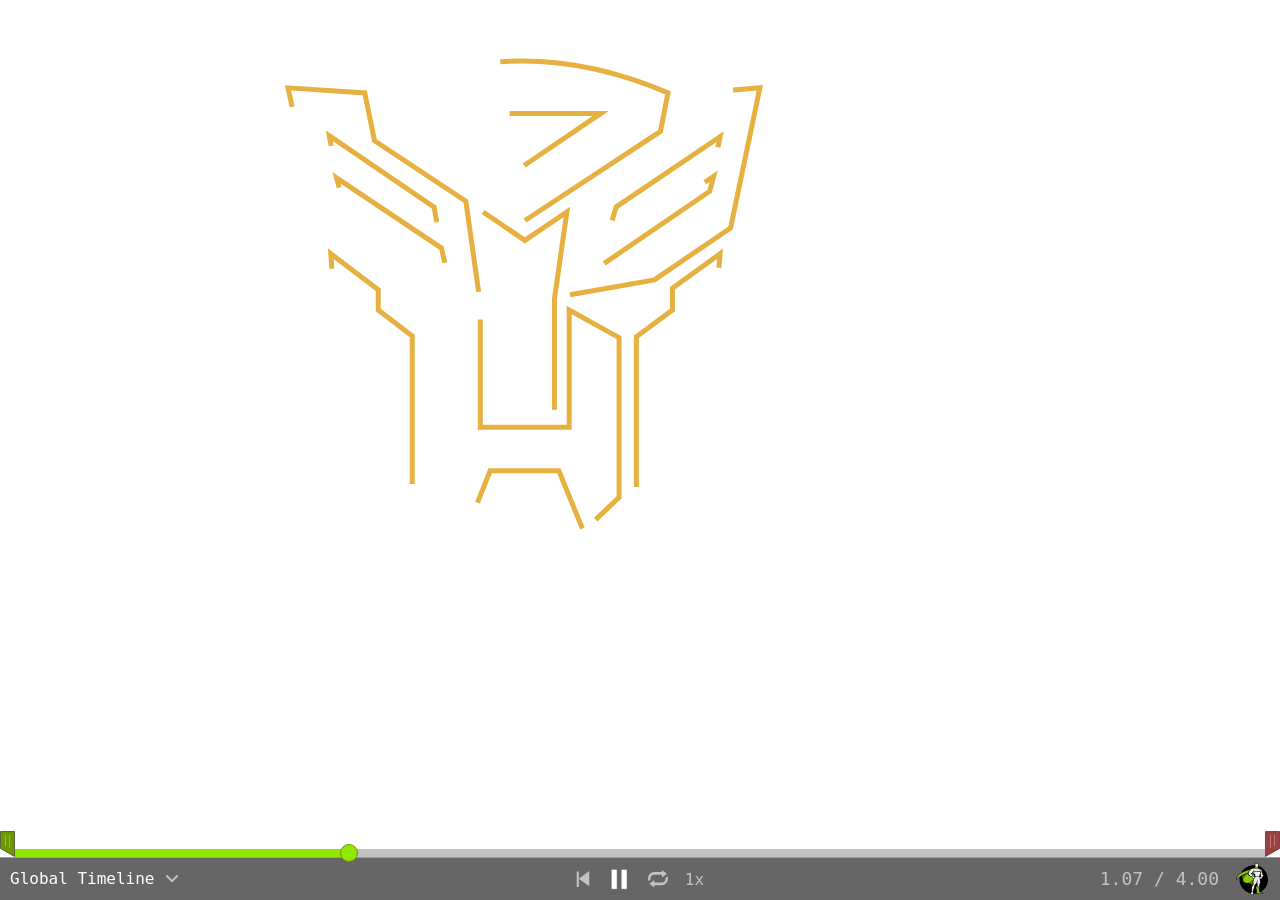
==== deploy/index.html @ 1b59b525 "added files" ====
<!DOCTYPE html>
<html lang="en">

<head>
    <meta charset="UTF-8">
    <meta name="viewport" content="width=device-width, initial-scale=1.0">
    <meta http-equiv="X-UA-Compatible" content="ie=edge">
    <link rel="stylesheet" href="css/styles.css">
    <title>Motion Demo</title>
</head>

<body>
    <section id="dashboard-container">
        <div>
             <section class= "svgs" id="dashboard">
               <div>
             <svg width="792" height="612" xmlns="http://www.w3.org/2000/svg">
               <g id="Page-1" stroke="none" stroke-width="1" fill="none" fill-rule="evenodd">
                 <g id="storyboard-copy-4">
                   <path id="Rectangle-Copy" fill="#000" d="M0 0h792v612H0z"/>
                   <text id="60" font-family="ProximaNova-Light, Proxima Nova" font-size="14" font-weight="300" fill="#F8BF45">
                     <tspan x="365" y="545">60</tspan>
                   </text>
                   <text id="70" font-family="ProximaNova-Light, Proxima Nova" font-size="14" font-weight="300" fill="#F8BF45">
                     <tspan x="407" y="545">7</tspan> <tspan x="407" y="562">0</tspan>
                   </text>
                   <text id="80" font-family="ProximaNova-Light, Proxima Nova" font-size="14" font-weight="300" fill="#F8BF45">
                     <tspan x="442" y="545">80</tspan>
                   </text>
                   <text id="90" font-family="ProximaNova-Light, Proxima Nova" font-size="14" font-weight="300" fill="#F8BF45">
                     <tspan x="460" y="576">90</tspan>
                   </text>
                   <text id="100" font-family="ProximaNova-Light, Proxima Nova" font-size="14" font-weight="300" fill="#F8BF45">
                     <tspan x="469" y="606">100</tspan>
                   </text>
                   <text id="50" font-family="ProximaNova-Light, Proxima Nova" font-size="14" font-weight="300" fill="#F8BF45">
                     <tspan x="328" y="547">50</tspan>
                   </text>
                   <text id="40" font-family="ProximaNova-Light, Proxima Nova" font-size="14" font-weight="300" fill="#F8BF45">
                     <tspan x="310" y="576">40</tspan>
                   </text>
                   <text id="Tears-for-Fears" font-family="ProximaNova-Light, Proxima Nova" font-size="14" font-weight="300" fill="#F8BF45">
                     <tspan x="353" y="489">Tears for Fears</tspan>
                   </text>
                   <text id="EVERYONE-WANTS-TO-RU" font-family="ProximaNova-Light, Proxima Nova" font-size="14" font-weight="300" fill="#F8BF45">
                     <tspan x="272" y="439">EVERYONE WANTS TO RULE THE WORLD </tspan>
                   </text>
                   <text id="NEXT-&gt;" font-family="ProximaNova-Light, Proxima Nova" font-size="14" font-weight="300" fill="#F8BF45">
                     <tspan x="548" y="439">NEXT &gt;</tspan>
                   </text>
                   <text id="0" font-family="ProximaNova-Light, Proxima Nova" font-size="14" font-weight="300" fill="#F8BF45">
                     <tspan x="573" y="70">00</tspan>
                   </text>
                   <text id="20" font-family="ProximaNova-Light, Proxima Nova" font-size="14" font-weight="300" fill="#F8BF45">
                     <tspan x="587" y="53">20</tspan>
                   </text>
                   <text id="30" font-family="ProximaNova-Light, Proxima Nova" font-size="14" font-weight="300" fill="#F8BF45">
                     <tspan x="598" y="34">30</tspan>
                   </text>
                   <text id="40" font-family="ProximaNova-Light, Proxima Nova" font-size="14" font-weight="300" fill="#F8BF45">
                     <tspan x="610" y="16">40</tspan>
                   </text>
                   <path id="Path-9" fill="#F8BF45" d="M519 43h5V33h-5z"/>
                   <path id="Path-9-Copy-3" fill="#F8BF45" d="M534 43h6V29h-6z"/>
                   <path id="Path-9-Copy-5" fill="#F8BF45" d="M542 43h6V27h-6z"/>
                   <path id="Path-9-Copy" fill="#F8BF45" d="M511 43h5v-8h-5z"/>
                   <path id="Path-9-Copy-4" fill="#F8BF45" d="M526 43h6V31h-6z"/>
                   <path id="Path-9-Copy-2" fill="#F8BF45" d="M503 43h6v-4h-6z"/>
                   <text id="0" font-family="ProximaNova-Light, Proxima Nova" font-size="14" font-weight="300" fill="#F8BF45">
                     <tspan x="222" y="68">00</tspan>
                   </text>
                   <text id="30" font-family="ProximaNova-Light, Proxima Nova" font-size="14" font-weight="300" fill="#F8BF45">
                     <tspan x="214" y="51">30</tspan>
                   </text>
                   <text id="50" font-family="ProximaNova-Light, Proxima Nova" font-size="14" font-weight="300" fill="#F8BF45">
                     <tspan x="203" y="32">50</tspan>
                   </text>
                   <path id="Path-9" fill="#F8BF45" transform="matrix(1 0 0 -1 0 76)" d="M279 43h6V33h-6z"/>
                   <path id="Path-9-Copy-3" fill="#F8BF45" transform="matrix(1 0 0 -1 0 72)" d="M264 43h5V29h-5z"/>
                   <path id="Path-9-Copy-5" fill="#F8BF45" transform="matrix(1 0 0 -1 0 70)" d="M256 43h6V27h-6z"/>
                   <path id="Path-9-Copy" fill="#F8BF45" transform="matrix(1 0 0 -1 0 78)" d="M287 43h6v-8h-6z"/>
                   <path id="Path-9-Copy-4" fill="#F8BF45" transform="matrix(1 0 0 -1 0 74)" d="M272 43h5V31h-5z"/>
                   <path id="Path-9-Copy-2" fill="#F8BF45" transform="matrix(1 0 0 -1 0 82)" d="M295 43h6v-4h-6z"/>
                   <text id="&lt;-PREV" font-family="ProximaNova-Light, Proxima Nova" font-size="14" font-weight="300" fill="#F8BF45">
                     <tspan x="213" y="439">&lt; PREV</tspan>
                   </text>
                   <path id="Path-4" stroke="#F8BF45" d="M153 251.031L202.06 169h95.432L345 251.031 297.492 336H202.06z"/>
                   <text id="30" font-family="ProximaNova-Light, Proxima Nova" font-size="14" font-weight="300" fill="#F8BF45">
                     <tspan x="294" y="604">30</tspan>
                   </text>
                   <text id="70" font-family="ProximaNova-Light, Proxima Nova" font-size="14" font-weight="300" fill="#F8BF45">
                     <tspan x="194" y="14">70</tspan>
                   </text>
                   <text id="mph" font-family="ProximaNova-Light, Proxima Nova" font-size="14" font-weight="300" fill="#F8BF45">
                     <tspan x="375" y="595">mph</tspan>
                   </text>
                 </g>
               </g>
             </svg>
             </div>
             </section>
             
             <section id="draw-svg-container">
                 <div>
                   <svg class="svgs" width="792" height="612" xmlns="http://www.w3.org/2000/svg">
                     <g id="Page-1" stroke="none" stroke-width="5" fill="none" fill-rule="evenodd">
                       <g id="storyboard-copy-3" stroke="#E6B140">
                         <path id="Path-2" d="M467.703 519.633l23.392-22.321v-159.65l-49.934-27.62v117.11h-88.869v-117.11l-51.04 27.62v159.65l23.344 22.32 28.384-65.078h88.244l26.48 65.079"class="logo"/>
                         <path id="Path-6" d="M508.353 487.093V336.705l36.083-26.662v-21.716l47.653-34.637-14.177 172.9-69.56 60.503"class="logo"/>
                         <path id="Path-10" d="M454.375 528.464l-23.546-57.761h-68.66l-22.92 57.761z"class="logo"/>
                         <path id="Path-13" d="M284.231 484.028V335.897l-33.984-25.854v-20.285L202.76 253.69l12.66 172.987z"class="logo"/>
                         <path id="Path-14" d="M355.14 211.952l41.672 28.404 42.057-28.404-12.418 86.866v111.981h-59.58V298.818l-11.731-86.866"class="logo"/>
                         <path id="Path-16" d="M442.118 294.718l84.276-14.874 76.153-51.893 29.34-140.094-73.646 5.606-8.02 45.775-94.253 59.894-13.85 95.586" class="logo"/>
                         <path d="M397.004 220.524l135.428-89.132 7.575-38.487c-99.071-42.54-194.14-42.54-285.205 0l6.107 38.205 134.485 89.414h2.01" id="Path-18" class="logo"/>
                         <path id="Path-21" d="M350.661 291.806l-12.822-90.64-91.306-60.404-9.802-47.857L160 87.857l30.886 139.03 72.853 52.429z"class="logo"/>
                         <path id="Path-23" d="M476.185 263.407l105.58-72.12 3.888-14.982-105.319 70.646z"class="logo"/>
                         <path id="Path-24" d="M484.123 220.524l4.102-13.7L592.089 136.7l-2.984 14.365z"class="logo"/>
                         <path id="Path-25" d="M396.173 165.522l76.65-52.084H317.731l79.672 52.084"class="logo"/>
                         <path id="Path-28" d="M316.76 262.744l-3.27-14.657-104.967-70.19 4.23 15.542z"class="logo"/>
                         <path id="Path-30" d="M308.721 222.237l-2.561-15.039-104.853-71.586 2.83 15.688z" class="logo"/>
                       </g>
                     </g>
                   </svg>
                           </g>
                         </g>
                       </svg>
                 </div>
             </section>
             
             
        </div>
    </section>


    <script type="module" src="js/scripts-min.js"></script>
    
</body>

</html>
---- deploy/css/styles.css ----
/* =============
    Mixins
============= */
/* ---------------- Font Sizing ---------------- */
html {
  font-size: 100%;
}

/* ---------------- Media Queries ---------------- */
/* =============
    Variables
============= */
/*! normalize.css v8.0.1 | MIT License | github.com/necolas/normalize.css */
/* Document
   ========================================================================== */
/**
 * 1. Correct the line height in all browsers.
 * 2. Prevent adjustments of font size after orientation changes in iOS.
 */
html {
  line-height: 1.15;
  /* 1 */
  -webkit-text-size-adjust: 100%;
  /* 2 */
}

/* Sections
   ========================================================================== */
/**
 * Remove the margin in all browsers.
 */
body {
  margin: 0;
}

/**
 * Render the `main` element consistently in IE.
 */
main {
  display: block;
}

/**
 * Correct the font size and margin on `h1` elements within `section` and
 * `article` contexts in Chrome, Firefox, and Safari.
 */
h1 {
  font-size: 2em;
  margin: 0.67em 0;
}

/* Grouping content
   ========================================================================== */
/**
 * 1. Add the correct box sizing in Firefox.
 * 2. Show the overflow in Edge and IE.
 */
hr {
  box-sizing: content-box;
  /* 1 */
  height: 0;
  /* 1 */
  overflow: visible;
  /* 2 */
}

/**
 * 1. Correct the inheritance and scaling of font size in all browsers.
 * 2. Correct the odd `em` font sizing in all browsers.
 */
pre {
  font-family: monospace, monospace;
  /* 1 */
  font-size: 1em;
  /* 2 */
}

/* Text-level semantics
   ========================================================================== */
/**
 * Remove the gray background on active links in IE 10.
 */
a {
  background-color: transparent;
}

/**
 * 1. Remove the bottom border in Chrome 57-
 * 2. Add the correct text decoration in Chrome, Edge, IE, Opera, and Safari.
 */
abbr[title] {
  border-bottom: none;
  /* 1 */
  text-decoration: underline;
  /* 2 */
  text-decoration: underline dotted;
  /* 2 */
}

/**
 * Add the correct font weight in Chrome, Edge, and Safari.
 */
b,
strong {
  font-weight: bolder;
}

/**
 * 1. Correct the inheritance and scaling of font size in all browsers.
 * 2. Correct the odd `em` font sizing in all browsers.
 */
code,
kbd,
samp {
  font-family: monospace, monospace;
  /* 1 */
  font-size: 1em;
  /* 2 */
}

/**
 * Add the correct font size in all browsers.
 */
small {
  font-size: 80%;
}

/**
 * Prevent `sub` and `sup` elements from affecting the line height in
 * all browsers.
 */
sub,
sup {
  font-size: 75%;
  line-height: 0;
  position: relative;
  vertical-align: baseline;
}

sub {
  bottom: -0.25em;
}

sup {
  top: -0.5em;
}

/* Embedded content
   ========================================================================== */
/**
 * Remove the border on images inside links in IE 10.
 */
img {
  border-style: none;
}

/* Forms
   ========================================================================== */
/**
 * 1. Change the font styles in all browsers.
 * 2. Remove the margin in Firefox and Safari.
 */
button,
input,
optgroup,
select,
textarea {
  font-family: inherit;
  /* 1 */
  font-size: 100%;
  /* 1 */
  line-height: 1.15;
  /* 1 */
  margin: 0;
  /* 2 */
}

/**
 * Show the overflow in IE.
 * 1. Show the overflow in Edge.
 */
button,
input {
  /* 1 */
  overflow: visible;
}

/**
 * Remove the inheritance of text transform in Edge, Firefox, and IE.
 * 1. Remove the inheritance of text transform in Firefox.
 */
button,
select {
  /* 1 */
  text-transform: none;
}

/**
 * Correct the inability to style clickable types in iOS and Safari.
 */
button,
[type=button],
[type=reset],
[type=submit] {
  -webkit-appearance: button;
}

/**
 * Remove the inner border and padding in Firefox.
 */
button::-moz-focus-inner,
[type=button]::-moz-focus-inner,
[type=reset]::-moz-focus-inner,
[type=submit]::-moz-focus-inner {
  border-style: none;
  padding: 0;
}

/**
 * Restore the focus styles unset by the previous rule.
 */
button:-moz-focusring,
[type=button]:-moz-focusring,
[type=reset]:-moz-focusring,
[type=submit]:-moz-focusring {
  outline: 1px dotted ButtonText;
}

/**
 * Correct the padding in Firefox.
 */
fieldset {
  padding: 0.35em 0.75em 0.625em;
}

/**
 * 1. Correct the text wrapping in Edge and IE.
 * 2. Correct the color inheritance from `fieldset` elements in IE.
 * 3. Remove the padding so developers are not caught out when they zero out
 *    `fieldset` elements in all browsers.
 */
legend {
  box-sizing: border-box;
  /* 1 */
  color: inherit;
  /* 2 */
  display: table;
  /* 1 */
  max-width: 100%;
  /* 1 */
  padding: 0;
  /* 3 */
  white-space: normal;
  /* 1 */
}

/**
 * Add the correct vertical alignment in Chrome, Firefox, and Opera.
 */
progress {
  vertical-align: baseline;
}

/**
 * Remove the default vertical scrollbar in IE 10+.
 */
textarea {
  overflow: auto;
}

/**
 * 1. Add the correct box sizing in IE 10.
 * 2. Remove the padding in IE 10.
 */
[type=checkbox],
[type=radio] {
  box-sizing: border-box;
  /* 1 */
  padding: 0;
  /* 2 */
}

/**
 * Correct the cursor style of increment and decrement buttons in Chrome.
 */
[type=number]::-webkit-inner-spin-button,
[type=number]::-webkit-outer-spin-button {
  height: auto;
}

/**
 * 1. Correct the odd appearance in Chrome and Safari.
 * 2. Correct the outline style in Safari.
 */
[type=search] {
  -webkit-appearance: textfield;
  /* 1 */
  outline-offset: -2px;
  /* 2 */
}

/**
 * Remove the inner padding in Chrome and Safari on macOS.
 */
[type=search]::-webkit-search-decoration {
  -webkit-appearance: none;
}

/**
 * 1. Correct the inability to style clickable types in iOS and Safari.
 * 2. Change font properties to `inherit` in Safari.
 */
::-webkit-file-upload-button {
  -webkit-appearance: button;
  /* 1 */
  font: inherit;
  /* 2 */
}

/* Interactive
   ========================================================================== */
/*
 * Add the correct display in Edge, IE 10+, and Firefox.
 */
details {
  display: block;
}

/*
 * Add the correct display in all browsers.
 */
summary {
  display: list-item;
}

/* Misc
   ========================================================================== */
/**
 * Add the correct display in IE 10+.
 */
template {
  display: none;
}

/**
 * Add the correct display in IE 10.
 */
[hidden] {
  display: none;
}

/* =============
    Base
============= */
figure {
  margin: 0;
  padding: 0;
}

ul {
  margin: 0;
  padding: 0;
}
ul li {
  list-style: none;
}

.container-grid {
  display: grid;
  grid-template-areas: ". grid-content .";
  grid-template-columns: 15px auto 15px;
  height: 100vh;
}
@media (min-width: 1200px) {
  .container-grid {
    grid-template-columns: auto 1200px auto;
  }
}
.container-grid > div {
  grid-area: grid-content;
}

/* =============
    Typography
============= */
h1, h2, h3, h4 {
  margin: 0;
  padding: 0;
}

p {
  margin: 0;
  padding: 0;
}

/* =============
    Buttons
============= */
/* =============
    Forms
============= */
[type=text], [type=password], [type=date], [type=datetime], [type=datetime-local], [type=month], [type=week], [type=email], [type=number], [type=search], [type=tel], [type=time], [type=url], [type=color], textarea {
  box-shadow: none;
}

[type=text]:focus, [type=password]:focus, [type=date]:focus, [type=datetime]:focus, [type=datetime-local]:focus, [type=month]:focus, [type=week]:focus, [type=email]:focus, [type=number]:focus, [type=search]:focus, [type=tel]:focus, [type=time]:focus, [type=url]:focus, [type=color]:focus, textarea:focus {
  box-shadow: none;
}

input[type=text],
input[type=email],
input[type=password],
textarea {
  -webkit-appearance: none;
}

/* =============
    Navigation
============= */
/* =============
    Header
============= */
/* =============
    Footer
============= */
/* =============
    Demo
============= */
#draw-svg-container {
  display: grid;
  grid-template-columns: auto 50% auto;
  grid-template-areas: ". draw .";
  height: 100vh;
}
#draw-svg-container > div {
  grid-area: draw;
  display: flex;
  justify-content: center;
  align-items: center;
}

#dashboard-container {
  display: grid;
  grid-template-columns: auto 80% auto;
  grid-template-areas: ". dash .";
}
#dashboard-container > div {
  grid-area: dash;
  position: relative;
}
#dashboard-container > div .svgs {
  position: absolute;
  top: 0;
  left: 0;
  width: 100%;
  display: flex;
}
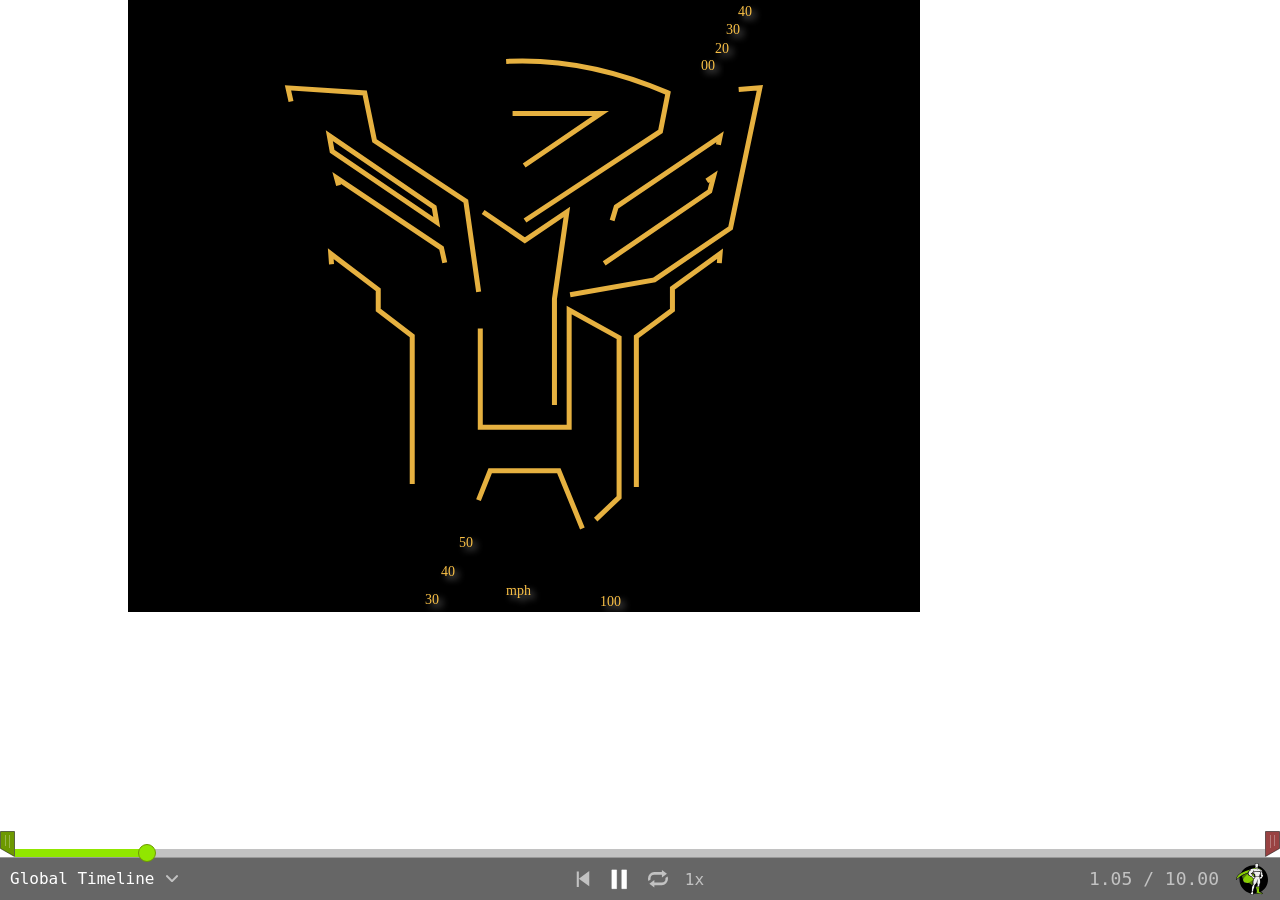
==== commit bfbaa93a: "broke my code, again" ====
--- a/deploy/index.html
+++ b/deploy/index.html
@@ -12,96 +12,450 @@
 <body>
     <section id="dashboard-container">
         <div>
-             <section class= "svgs" id="dashboard">
-               <div>
-             <svg width="792" height="612" xmlns="http://www.w3.org/2000/svg">
-               <g id="Page-1" stroke="none" stroke-width="1" fill="none" fill-rule="evenodd">
-                 <g id="storyboard-copy-4">
-                   <path id="Rectangle-Copy" fill="#000" d="M0 0h792v612H0z"/>
-                   <text id="60" font-family="ProximaNova-Light, Proxima Nova" font-size="14" font-weight="300" fill="#F8BF45">
-                     <tspan x="365" y="545">60</tspan>
-                   </text>
-                   <text id="70" font-family="ProximaNova-Light, Proxima Nova" font-size="14" font-weight="300" fill="#F8BF45">
-                     <tspan x="407" y="545">7</tspan> <tspan x="407" y="562">0</tspan>
-                   </text>
-                   <text id="80" font-family="ProximaNova-Light, Proxima Nova" font-size="14" font-weight="300" fill="#F8BF45">
-                     <tspan x="442" y="545">80</tspan>
-                   </text>
-                   <text id="90" font-family="ProximaNova-Light, Proxima Nova" font-size="14" font-weight="300" fill="#F8BF45">
-                     <tspan x="460" y="576">90</tspan>
-                   </text>
-                   <text id="100" font-family="ProximaNova-Light, Proxima Nova" font-size="14" font-weight="300" fill="#F8BF45">
-                     <tspan x="469" y="606">100</tspan>
-                   </text>
-                   <text id="50" font-family="ProximaNova-Light, Proxima Nova" font-size="14" font-weight="300" fill="#F8BF45">
-                     <tspan x="328" y="547">50</tspan>
-                   </text>
-                   <text id="40" font-family="ProximaNova-Light, Proxima Nova" font-size="14" font-weight="300" fill="#F8BF45">
-                     <tspan x="310" y="576">40</tspan>
-                   </text>
-                   <text id="Tears-for-Fears" font-family="ProximaNova-Light, Proxima Nova" font-size="14" font-weight="300" fill="#F8BF45">
-                     <tspan x="353" y="489">Tears for Fears</tspan>
-                   </text>
-                   <text id="EVERYONE-WANTS-TO-RU" font-family="ProximaNova-Light, Proxima Nova" font-size="14" font-weight="300" fill="#F8BF45">
-                     <tspan x="272" y="439">EVERYONE WANTS TO RULE THE WORLD </tspan>
-                   </text>
-                   <text id="NEXT-&gt;" font-family="ProximaNova-Light, Proxima Nova" font-size="14" font-weight="300" fill="#F8BF45">
-                     <tspan x="548" y="439">NEXT &gt;</tspan>
-                   </text>
-                   <text id="0" font-family="ProximaNova-Light, Proxima Nova" font-size="14" font-weight="300" fill="#F8BF45">
-                     <tspan x="573" y="70">00</tspan>
-                   </text>
-                   <text id="20" font-family="ProximaNova-Light, Proxima Nova" font-size="14" font-weight="300" fill="#F8BF45">
-                     <tspan x="587" y="53">20</tspan>
-                   </text>
-                   <text id="30" font-family="ProximaNova-Light, Proxima Nova" font-size="14" font-weight="300" fill="#F8BF45">
-                     <tspan x="598" y="34">30</tspan>
-                   </text>
-                   <text id="40" font-family="ProximaNova-Light, Proxima Nova" font-size="14" font-weight="300" fill="#F8BF45">
-                     <tspan x="610" y="16">40</tspan>
-                   </text>
-                   <path id="Path-9" fill="#F8BF45" d="M519 43h5V33h-5z"/>
-                   <path id="Path-9-Copy-3" fill="#F8BF45" d="M534 43h6V29h-6z"/>
-                   <path id="Path-9-Copy-5" fill="#F8BF45" d="M542 43h6V27h-6z"/>
-                   <path id="Path-9-Copy" fill="#F8BF45" d="M511 43h5v-8h-5z"/>
-                   <path id="Path-9-Copy-4" fill="#F8BF45" d="M526 43h6V31h-6z"/>
-                   <path id="Path-9-Copy-2" fill="#F8BF45" d="M503 43h6v-4h-6z"/>
-                   <text id="0" font-family="ProximaNova-Light, Proxima Nova" font-size="14" font-weight="300" fill="#F8BF45">
-                     <tspan x="222" y="68">00</tspan>
-                   </text>
-                   <text id="30" font-family="ProximaNova-Light, Proxima Nova" font-size="14" font-weight="300" fill="#F8BF45">
-                     <tspan x="214" y="51">30</tspan>
-                   </text>
-                   <text id="50" font-family="ProximaNova-Light, Proxima Nova" font-size="14" font-weight="300" fill="#F8BF45">
-                     <tspan x="203" y="32">50</tspan>
-                   </text>
-                   <path id="Path-9" fill="#F8BF45" transform="matrix(1 0 0 -1 0 76)" d="M279 43h6V33h-6z"/>
-                   <path id="Path-9-Copy-3" fill="#F8BF45" transform="matrix(1 0 0 -1 0 72)" d="M264 43h5V29h-5z"/>
-                   <path id="Path-9-Copy-5" fill="#F8BF45" transform="matrix(1 0 0 -1 0 70)" d="M256 43h6V27h-6z"/>
-                   <path id="Path-9-Copy" fill="#F8BF45" transform="matrix(1 0 0 -1 0 78)" d="M287 43h6v-8h-6z"/>
-                   <path id="Path-9-Copy-4" fill="#F8BF45" transform="matrix(1 0 0 -1 0 74)" d="M272 43h5V31h-5z"/>
-                   <path id="Path-9-Copy-2" fill="#F8BF45" transform="matrix(1 0 0 -1 0 82)" d="M295 43h6v-4h-6z"/>
-                   <text id="&lt;-PREV" font-family="ProximaNova-Light, Proxima Nova" font-size="14" font-weight="300" fill="#F8BF45">
-                     <tspan x="213" y="439">&lt; PREV</tspan>
-                   </text>
-                   <path id="Path-4" stroke="#F8BF45" d="M153 251.031L202.06 169h95.432L345 251.031 297.492 336H202.06z"/>
-                   <text id="30" font-family="ProximaNova-Light, Proxima Nova" font-size="14" font-weight="300" fill="#F8BF45">
-                     <tspan x="294" y="604">30</tspan>
-                   </text>
-                   <text id="70" font-family="ProximaNova-Light, Proxima Nova" font-size="14" font-weight="300" fill="#F8BF45">
-                     <tspan x="194" y="14">70</tspan>
-                   </text>
-                   <text id="mph" font-family="ProximaNova-Light, Proxima Nova" font-size="14" font-weight="300" fill="#F8BF45">
-                     <tspan x="375" y="595">mph</tspan>
-                   </text>
-                 </g>
-               </g>
-             </svg>
-             </div>
-             </section>
-             
              <section id="draw-svg-container">
+             
                  <div>
+             
+                   
+             
+                          <section class= "svgs" class="dashboard">
+                              <div>
+                                  <svg xmlns="http://www.w3.org/2000/svg" xmlns:xlink="http://www.w3.org/1999/xlink" viewBox="0 0 792 612">
+                                      <defs>
+                                        <filter x="-28%" y="-43.8%" width="188%" height="237.5%" filterUnits="objectBoundingBox" id="filter-2">
+                                          <feOffset dx="4" dy="4" in="SourceAlpha" result="shadowOffsetOuter1"/>
+                                          <feGaussianBlur stdDeviation="3" in="shadowOffsetOuter1" result="shadowBlurOuter1"/>
+                                          <feColorMatrix values="0 0 0 0 0.919582201 0 0 0 0 0.90591463 0 0 0 0 0.90591463 0 0 0 0.5 0" in="shadowBlurOuter1"/>
+                                        </filter>
+                                        <filter x="-41.2%" y="-46.7%" width="229.4%" height="246.7%" filterUnits="objectBoundingBox" id="filter-4">
+                                          <feOffset dx="4" dy="4" in="SourceAlpha" result="shadowOffsetOuter1"/>
+                                          <feGaussianBlur stdDeviation="3" in="shadowOffsetOuter1" result="shadowBlurOuter1"/>
+                                          <feColorMatrix values="0 0 0 0 0.919582201 0 0 0 0 0.90591463 0 0 0 0 0.90591463 0 0 0 0.5 0" in="shadowBlurOuter1"/>
+                                        </filter>
+                                        <filter x="-38.9%" y="-46.7%" width="222.2%" height="246.7%" filterUnits="objectBoundingBox" id="filter-6">
+                                          <feOffset dx="4" dy="4" in="SourceAlpha" result="shadowOffsetOuter1"/>
+                                          <feGaussianBlur stdDeviation="3" in="shadowOffsetOuter1" result="shadowBlurOuter1"/>
+                                          <feColorMatrix values="0 0 0 0 0.919582201 0 0 0 0 0.90591463 0 0 0 0 0.90591463 0 0 0 0.5 0" in="shadowBlurOuter1"/>
+                                        </filter>
+                                        <filter x="-41.2%" y="-43.8%" width="229.4%" height="237.5%" filterUnits="objectBoundingBox" id="filter-8">
+                                          <feOffset dx="4" dy="4" in="SourceAlpha" result="shadowOffsetOuter1"/>
+                                          <feGaussianBlur stdDeviation="3" in="shadowOffsetOuter1" result="shadowBlurOuter1"/>
+                                          <feColorMatrix values="0 0 0 0 0.919582201 0 0 0 0 0.90591463 0 0 0 0 0.90591463 0 0 0 0.5 0" in="shadowBlurOuter1"/>
+                                        </filter>
+                                        <filter x="-140%" y="-70%" width="540%" height="320%" filterUnits="objectBoundingBox" id="filter-10">
+                                          <feOffset dx="4" dy="4" in="SourceAlpha" result="shadowOffsetOuter1"/>
+                                          <feGaussianBlur stdDeviation="3" in="shadowOffsetOuter1" result="shadowBlurOuter1"/>
+                                          <feColorMatrix values="0 0 0 0 0.919582201 0 0 0 0 0.90591463 0 0 0 0 0.90591463 0 0 0 0.5 0" in="shadowBlurOuter1"/>
+                                        </filter>
+                                        <filter x="-116.7%" y="-50%" width="466.7%" height="257.1%" filterUnits="objectBoundingBox" id="filter-12">
+                                          <feOffset dx="4" dy="4" in="SourceAlpha" result="shadowOffsetOuter1"/>
+                                          <feGaussianBlur stdDeviation="3" in="shadowOffsetOuter1" result="shadowBlurOuter1"/>
+                                          <feColorMatrix values="0 0 0 0 0.919582201 0 0 0 0 0.90591463 0 0 0 0 0.90591463 0 0 0 0.5 0" in="shadowBlurOuter1"/>
+                                        </filter>
+                                        <filter x="-116.7%" y="-43.8%" width="466.7%" height="237.5%" filterUnits="objectBoundingBox" id="filter-14">
+                                          <feOffset dx="4" dy="4" in="SourceAlpha" result="shadowOffsetOuter1"/>
+                                          <feGaussianBlur stdDeviation="3" in="shadowOffsetOuter1" result="shadowBlurOuter1"/>
+                                          <feColorMatrix values="0 0 0 0 0.919582201 0 0 0 0 0.90591463 0 0 0 0 0.90591463 0 0 0 0.5 0" in="shadowBlurOuter1"/>
+                                        </filter>
+                                        <filter x="-140%" y="-87.5%" width="540%" height="375%" filterUnits="objectBoundingBox" id="filter-16">
+                                          <feOffset dx="4" dy="4" in="SourceAlpha" result="shadowOffsetOuter1"/>
+                                          <feGaussianBlur stdDeviation="3" in="shadowOffsetOuter1" result="shadowBlurOuter1"/>
+                                          <feColorMatrix values="0 0 0 0 0.919582201 0 0 0 0 0.90591463 0 0 0 0 0.90591463 0 0 0 0.5 0" in="shadowBlurOuter1"/>
+                                        </filter>
+                                        <filter x="-116.7%" y="-58.3%" width="466.7%" height="283.3%" filterUnits="objectBoundingBox" id="filter-18">
+                                          <feOffset dx="4" dy="4" in="SourceAlpha" result="shadowOffsetOuter1"/>
+                                          <feGaussianBlur stdDeviation="3" in="shadowOffsetOuter1" result="shadowBlurOuter1"/>
+                                          <feColorMatrix values="0 0 0 0 0.919582201 0 0 0 0 0.90591463 0 0 0 0 0.90591463 0 0 0 0.5 0" in="shadowBlurOuter1"/>
+                                        </filter>
+                                        <filter x="-116.7%" y="-175%" width="466.7%" height="650%" filterUnits="objectBoundingBox" id="filter-20">
+                                          <feOffset dx="4" dy="4" in="SourceAlpha" result="shadowOffsetOuter1"/>
+                                          <feGaussianBlur stdDeviation="3" in="shadowOffsetOuter1" result="shadowBlurOuter1"/>
+                                          <feColorMatrix values="0 0 0 0 0.919582201 0 0 0 0 0.90591463 0 0 0 0 0.90591463 0 0 0 0.5 0" in="shadowBlurOuter1"/>
+                                        </filter>
+                                        <filter x="-38.9%" y="-46.7%" width="222.2%" height="246.7%" filterUnits="objectBoundingBox" id="filter-22">
+                                          <feOffset dx="4" dy="4" in="SourceAlpha" result="shadowOffsetOuter1"/>
+                                          <feGaussianBlur stdDeviation="3" in="shadowOffsetOuter1" result="shadowBlurOuter1"/>
+                                          <feColorMatrix values="0 0 0 0 0.919582201 0 0 0 0 0.90591463 0 0 0 0 0.90591463 0 0 0 0.5 0" in="shadowBlurOuter1"/>
+                                        </filter>
+                                        <filter x="-41.2%" y="-43.8%" width="229.4%" height="237.5%" filterUnits="objectBoundingBox" id="filter-24">
+                                          <feOffset dx="4" dy="4" in="SourceAlpha" result="shadowOffsetOuter1"/>
+                                          <feGaussianBlur stdDeviation="3" in="shadowOffsetOuter1" result="shadowBlurOuter1"/>
+                                          <feColorMatrix values="0 0 0 0 0.919582201 0 0 0 0 0.90591463 0 0 0 0 0.90591463 0 0 0 0.5 0" in="shadowBlurOuter1"/>
+                                        </filter>
+                                        <filter x="-41.2%" y="-46.7%" width="229.4%" height="246.7%" filterUnits="objectBoundingBox" id="filter-26">
+                                          <feOffset dx="4" dy="4" in="SourceAlpha" result="shadowOffsetOuter1"/>
+                                          <feGaussianBlur stdDeviation="3" in="shadowOffsetOuter1" result="shadowBlurOuter1"/>
+                                          <feColorMatrix values="0 0 0 0 0.919582201 0 0 0 0 0.90591463 0 0 0 0 0.90591463 0 0 0 0.5 0" in="shadowBlurOuter1"/>
+                                        </filter>
+                                        <filter x="-41.2%" y="-46.7%" width="229.4%" height="246.7%" filterUnits="objectBoundingBox" id="filter-28">
+                                          <feOffset dx="4" dy="4" in="SourceAlpha" result="shadowOffsetOuter1"/>
+                                          <feGaussianBlur stdDeviation="3" in="shadowOffsetOuter1" result="shadowBlurOuter1"/>
+                                          <feColorMatrix values="0 0 0 0 0.919582201 0 0 0 0 0.90591463 0 0 0 0 0.90591463 0 0 0 0.5 0" in="shadowBlurOuter1"/>
+                                        </filter>
+                                        <filter x="-116.7%" y="-70%" width="466.7%" height="320%" filterUnits="objectBoundingBox" id="filter-30">
+                                          <feOffset dx="4" dy="4" in="SourceAlpha" result="shadowOffsetOuter1"/>
+                                          <feGaussianBlur stdDeviation="3" in="shadowOffsetOuter1" result="shadowBlurOuter1"/>
+                                          <feColorMatrix values="0 0 0 0 0.919582201 0 0 0 0 0.90591463 0 0 0 0 0.90591463 0 0 0 0.5 0" in="shadowBlurOuter1"/>
+                                        </filter>
+                                        <filter x="-140%" y="-50%" width="540%" height="257.1%" filterUnits="objectBoundingBox" id="filter-32">
+                                          <feOffset dx="4" dy="4" in="SourceAlpha" result="shadowOffsetOuter1"/>
+                                          <feGaussianBlur stdDeviation="3" in="shadowOffsetOuter1" result="shadowBlurOuter1"/>
+                                          <feColorMatrix values="0 0 0 0 0.919582201 0 0 0 0 0.90591463 0 0 0 0 0.90591463 0 0 0 0.5 0" in="shadowBlurOuter1"/>
+                                        </filter>
+                                        <filter x="-116.7%" y="-43.8%" width="466.7%" height="237.5%" filterUnits="objectBoundingBox" id="filter-34">
+                                          <feOffset dx="4" dy="4" in="SourceAlpha" result="shadowOffsetOuter1"/>
+                                          <feGaussianBlur stdDeviation="3" in="shadowOffsetOuter1" result="shadowBlurOuter1"/>
+                                          <feColorMatrix values="0 0 0 0 0.919582201 0 0 0 0 0.90591463 0 0 0 0 0.90591463 0 0 0 0.5 0" in="shadowBlurOuter1"/>
+                                        </filter>
+                                        <filter x="-116.7%" y="-87.5%" width="466.7%" height="375%" filterUnits="objectBoundingBox" id="filter-36">
+                                          <feOffset dx="4" dy="4" in="SourceAlpha" result="shadowOffsetOuter1"/>
+                                          <feGaussianBlur stdDeviation="3" in="shadowOffsetOuter1" result="shadowBlurOuter1"/>
+                                          <feColorMatrix values="0 0 0 0 0.919582201 0 0 0 0 0.90591463 0 0 0 0 0.90591463 0 0 0 0.5 0" in="shadowBlurOuter1"/>
+                                        </filter>
+                                        <filter x="-140%" y="-58.3%" width="540%" height="283.3%" filterUnits="objectBoundingBox" id="filter-38">
+                                          <feOffset dx="4" dy="4" in="SourceAlpha" result="shadowOffsetOuter1"/>
+                                          <feGaussianBlur stdDeviation="3" in="shadowOffsetOuter1" result="shadowBlurOuter1"/>
+                                          <feColorMatrix values="0 0 0 0 0.919582201 0 0 0 0 0.90591463 0 0 0 0 0.90591463 0 0 0 0.5 0" in="shadowBlurOuter1"/>
+                                        </filter>
+                                        <filter x="-116.7%" y="-175%" width="466.7%" height="650%" filterUnits="objectBoundingBox" id="filter-40">
+                                          <feOffset dx="4" dy="4" in="SourceAlpha" result="shadowOffsetOuter1"/>
+                                          <feGaussianBlur stdDeviation="3" in="shadowOffsetOuter1" result="shadowBlurOuter1"/>
+                                          <feColorMatrix values="0 0 0 0 0.919582201 0 0 0 0 0.90591463 0 0 0 0 0.90591463 0 0 0 0.5 0" in="shadowBlurOuter1"/>
+                                        </filter>
+                                        <path id="path-9" d="M519 43h5V33h-5z"/>
+                                        <path id="path-11" d="M534 43h6V29h-6z"/>
+                                        <path id="path-13" d="M542 43h6V27h-6z"/>
+                                        <path id="path-15" d="M511 43h5v-8h-5z"/>
+                                        <path id="path-17" d="M526 43h6V31h-6z"/>
+                                        <path id="path-19" d="M503 43h6v-4h-6z"/>
+                                        <path id="path-29" d="M279 43h6V33h-6z"/>
+                                        <path id="path-31" d="M264 43h5V29h-5z"/>
+                                        <path id="path-33" d="M256 43h6V27h-6z"/>
+                                        <path id="path-35" d="M287 43h6v-8h-6z"/>
+                                        <path id="path-37" d="M272 43h5V31h-5z"/>
+                                        <path id="path-39" d="M295 43h6v-4h-6z"/>
+                                        <text id="text-1" font-family="ProximaNova-Light, Proxima Nova" font-size="14" font-weight="300" fill="#F8BF45">
+                                          <tspan x="573" y="70">00</tspan>
+                                        </text>
+                                        <text id="text-3" font-family="ProximaNova-Light, Proxima Nova" font-size="14" font-weight="300" fill="#F8BF45">
+                                          <tspan x="587" y="53">20</tspan>
+                                        </text>
+                                        <text id="text-5" font-family="ProximaNova-Light, Proxima Nova" font-size="14" font-weight="300" fill="#F8BF45">
+                                          <tspan x="598" y="34">30</tspan>
+                                        </text>
+                                        <text id="text-7" font-family="ProximaNova-Light, Proxima Nova" font-size="14" font-weight="300" fill="#F8BF45">
+                                          <tspan x="610" y="16">40</tspan>
+                                        </text>
+                                        <text id="text-21" font-family="ProximaNova-Light, Proxima Nova" font-size="14" font-weight="300" fill="#F8BF45">
+                                          <tspan x="222" y="68">00</tspan>
+                                        </text>
+                                        <text id="text-23" font-family="ProximaNova-Light, Proxima Nova" font-size="14" font-weight="300" fill="#F8BF45">
+                                          <tspan x="214" y="51">30</tspan>
+                                        </text>
+                                        <text id="text-25" font-family="ProximaNova-Light, Proxima Nova" font-size="14" font-weight="300" fill="#F8BF45">
+                                          <tspan x="203" y="32">50</tspan>
+                                        </text>
+                                        <text id="text-27" font-family="ProximaNova-Light, Proxima Nova" font-size="14" font-weight="300" fill="#F8BF45">
+                                          <tspan x="194" y="14">70</tspan>
+                                        </text>
+                                      </defs>
+                                      <g id="Page-1" stroke="none" stroke-width="1" fill="none" fill-rule="evenodd">
+                                        <g id="Top">
+                                          <path id="Black" fill="#000" d="M0 0h792v612H0z"/>
+                                          <g id="0" fill="#F8BF45" fill-opacity="1">
+                                            <use filter="url(#filter-2)" xlink:href="#text-1"/>
+                                            <use xlink:href="#text-1"/>
+                                          </g>
+                                          <g id="20" fill="#F8BF45" fill-opacity="1">
+                                            <use filter="url(#filter-4)" xlink:href="#text-3"/>
+                                            <use xlink:href="#text-3"/>
+                                          </g>
+                                          <g id="30" fill="#F8BF45" fill-opacity="1">
+                                            <use filter="url(#filter-6)" xlink:href="#text-5"/>
+                                            <use xlink:href="#text-5"/>
+                                          </g>
+                                          <g id="40" fill="#F8BF45" fill-opacity="1">
+                                            <use filter="url(#filter-8)" xlink:href="#text-7"/>
+                                            <use xlink:href="#text-7"/>
+                                          </g>
+                                          <g id="Bar">
+                                            <use fill="#000" filter="url(#filter-10)" xlink:href="#path-9"/>
+                                            <use fill="#F8BF45" xlink:href="#path-9"/>
+                                          </g>
+                                          <g id="Bar">
+                                            <use fill="#000" filter="url(#filter-12)" xlink:href="#path-11"/>
+                                            <use fill="#F8BF45" xlink:href="#path-11"/>
+                                          </g>
+                                          <g id="Bar">
+                                            <use fill="#000" filter="url(#filter-14)" xlink:href="#path-13"/>
+                                            <use fill="#F8BF45" xlink:href="#path-13"/>
+                                          </g>
+                                          <g id="Bar">
+                                            <use fill="#000" filter="url(#filter-16)" xlink:href="#path-15"/>
+                                            <use fill="#F8BF45" xlink:href="#path-15"/>
+                                          </g>
+                                          <g id="Bar">
+                                            <use fill="#000" filter="url(#filter-18)" xlink:href="#path-17"/>
+                                            <use fill="#F8BF45" xlink:href="#path-17"/>
+                                          </g>
+                                          <g id="Bar">
+                                            <use fill="#000" filter="url(#filter-20)" xlink:href="#path-19"/>
+                                            <use fill="#F8BF45" xlink:href="#path-19"/>
+                                          </g>
+                                          <g id="0" fill="#F8BF45" fill-opacity="1">
+                                            <use filter="url(#filter-22)" xlink:href="#text-21"/>
+                                            <use xlink:href="#text-21"/>
+                                          </g>
+                                          <g id="30" fill="#F8BF45" fill-opacity="1">
+                                            <use filter="url(#filter-24)" xlink:href="#text-23"/>
+                                            <use xlink:href="#text-23"/>
+                                          </g>
+                                          <g id="50" fill="#F8BF45" fill-opacity="1">
+                                            <use filter="url(#filter-26)" xlink:href="#text-25"/>
+                                            <use xlink:href="#text-25"/>
+                                          </g>
+                                          <g id="70" fill="#F8BF45" fill-opacity="1">
+                                            <use filter="url(#filter-28)" xlink:href="#text-27"/>
+                                            <use xlink:href="#text-27"/>
+                                          </g>
+                                          <g id="Bar" transform="matrix(1 0 0 -1 0 76)">
+                                            <use fill="#000" filter="url(#filter-30)" xlink:href="#path-29"/>
+                                            <use fill="#F8BF45" xlink:href="#path-29"/>
+                                          </g>
+                                          <g id="Bar" transform="matrix(1 0 0 -1 0 72)">
+                                            <use fill="#000" filter="url(#filter-32)" xlink:href="#path-31"/>
+                                            <use fill="#F8BF45" xlink:href="#path-31"/>
+                                          </g>
+                                          <g id="Bar" transform="matrix(1 0 0 -1 0 70)">
+                                            <use fill="#000" filter="url(#filter-34)" xlink:href="#path-33"/>
+                                            <use fill="#F8BF45" xlink:href="#path-33"/>
+                                          </g>
+                                          <g id="Bar" transform="matrix(1 0 0 -1 0 78)">
+                                            <use fill="#000" filter="url(#filter-36)" xlink:href="#path-35"/>
+                                            <use fill="#F8BF45" xlink:href="#path-35"/>
+                                          </g>
+                                          <g id="Bar" transform="matrix(1 0 0 -1 0 74)">
+                                            <use fill="#000" filter="url(#filter-38)" xlink:href="#path-37"/>
+                                            <use fill="#F8BF45" xlink:href="#path-37"/>
+                                          </g>
+                                          <g id="Bar" transform="matrix(1 0 0 -1 0 82)">
+                                            <use fill="#000" filter="url(#filter-40)" xlink:href="#path-39"/>
+                                            <use fill="#F8BF45" xlink:href="#path-39"/>
+                                          </g>
+                                        </g>
+                                      </g>
+                                    </svg>
+                                    
+                          </div>
+                          </section>
+                          
+             
+                          <section class= "svgs" class="dashboard">
+                              <div>
+                                  <svg xmlns="http://www.w3.org/2000/svg" xmlns:xlink="http://www.w3.org/1999/xlink" viewBox="0 0 792 612">
+                                      <defs>
+                                        <filter x="-7.1%" y="-50%" width="122.4%" height="257.1%" filterUnits="objectBoundingBox" id="filter-2">
+                                          <feOffset dx="4" dy="4" in="SourceAlpha" result="shadowOffsetOuter1"/>
+                                          <feGaussianBlur stdDeviation="3" in="shadowOffsetOuter1" result="shadowBlurOuter1"/>
+                                          <feColorMatrix values="0 0 0 0 0.919582201 0 0 0 0 0.90591463 0 0 0 0 0.90591463 0 0 0 0.5 0" in="shadowBlurOuter1"/>
+                                        </filter>
+                                        <filter x="-2.7%" y="-50%" width="108.4%" height="257.1%" filterUnits="objectBoundingBox" id="filter-4">
+                                          <feOffset dx="4" dy="4" in="SourceAlpha" result="shadowOffsetOuter1"/>
+                                          <feGaussianBlur stdDeviation="3" in="shadowOffsetOuter1" result="shadowBlurOuter1"/>
+                                          <feColorMatrix values="0 0 0 0 0.919582201 0 0 0 0 0.90591463 0 0 0 0 0.90591463 0 0 0 0.5 0" in="shadowBlurOuter1"/>
+                                        </filter>
+                                        <filter x="-13.7%" y="-36.8%" width="143.1%" height="215.8%" filterUnits="objectBoundingBox" id="filter-6">
+                                          <feOffset dx="4" dy="4" in="SourceAlpha" result="shadowOffsetOuter1"/>
+                                          <feGaussianBlur stdDeviation="3" in="shadowOffsetOuter1" result="shadowBlurOuter1"/>
+                                          <feColorMatrix values="0 0 0 0 0.919582201 0 0 0 0 0.90591463 0 0 0 0 0.90591463 0 0 0 0.5 0" in="shadowBlurOuter1"/>
+                                        </filter>
+                                        <filter x="-14.3%" y="-36.8%" width="144.9%" height="215.8%" filterUnits="objectBoundingBox" id="filter-8">
+                                          <feOffset dx="4" dy="4" in="SourceAlpha" result="shadowOffsetOuter1"/>
+                                          <feGaussianBlur stdDeviation="3" in="shadowOffsetOuter1" result="shadowBlurOuter1"/>
+                                          <feColorMatrix values="0 0 0 0 0.919582201 0 0 0 0 0.90591463 0 0 0 0 0.90591463 0 0 0 0.5 0" in="shadowBlurOuter1"/>
+                                        </filter>
+                                        <filter x="-3.9%" y="-4.5%" width="112.1%" height="113.8%" filterUnits="objectBoundingBox" id="filter-10">
+                                          <feMorphology radius=".5" operator="dilate" in="SourceAlpha" result="shadowSpreadOuter1"/>
+                                          <feOffset dx="4" dy="4" in="shadowSpreadOuter1" result="shadowOffsetOuter1"/>
+                                          <feMorphology radius="1" in="SourceAlpha" result="shadowInner"/>
+                                          <feOffset dx="4" dy="4" in="shadowInner" result="shadowInner"/>
+                                          <feComposite in="shadowOffsetOuter1" in2="shadowInner" operator="out" result="shadowOffsetOuter1"/>
+                                          <feGaussianBlur stdDeviation="3" in="shadowOffsetOuter1" result="shadowBlurOuter1"/>
+                                          <feColorMatrix values="0 0 0 0 0.919582201 0 0 0 0 0.90591463 0 0 0 0 0.90591463 0 0 0 0.5 0" in="shadowBlurOuter1"/>
+                                        </filter>
+                                        <text id="text-1" font-family="ProximaNova-Light, Proxima Nova" font-size="14" font-weight="300" fill="#F8BF45">
+                                          <tspan x="353" y="489">Tears for Fears</tspan>
+                                        </text>
+                                        <text id="text-3" font-family="ProximaNova-Light, Proxima Nova" font-size="14" font-weight="300" fill="#F8BF45">
+                                          <tspan x="272" y="439">EVERYONE WANTS TO RULE THE WORLD </tspan>
+                                        </text>
+                                        <text id="text-5" font-family="ProximaNova-Light, Proxima Nova" font-size="14" font-weight="300" fill="#F8BF45">
+                                          <tspan x="548" y="439">NEXT &gt;</tspan>
+                                        </text>
+                                        <text id="text-7" font-family="ProximaNova-Light, Proxima Nova" font-size="14" font-weight="300" fill="#F8BF45">
+                                          <tspan x="213" y="439">&lt; PREV</tspan>
+                                        </text>
+                                        <path id="path-9" d="M153 251.031L202.06 169h95.432L345 251.031 297.492 336H202.06z"/>
+                                      </defs>
+                                      <g id="Page-1" stroke="none" stroke-width="1" fill="none" fill-rule="evenodd">
+                                        <g id="Music">
+                                          <path id="black" fill="#000" d="M0 0h792v612H0z"/>
+                                          <g id="artist" fill="#F8BF45" fill-opacity="1">
+                                            <use filter="url(#filter-2)" xlink:href="#text-1"/>
+                                            <use xlink:href="#text-1"/>
+                                          </g>
+                                          <g id="song" fill="#F8BF45" fill-opacity="1">
+                                            <use filter="url(#filter-4)" xlink:href="#text-3"/>
+                                            <use xlink:href="#text-3"/>
+                                          </g>
+                                          <g id="next" fill="#F8BF45" fill-opacity="1">
+                                            <use filter="url(#filter-6)" xlink:href="#text-5"/>
+                                            <use xlink:href="#text-5"/>
+                                          </g>
+                                          <g id="prev" fill="#F8BF45" fill-opacity="1">
+                                            <use filter="url(#filter-8)" xlink:href="#text-7"/>
+                                            <use xlink:href="#text-7"/>
+                                          </g>
+                                          <g id="Locator">
+                                            <use fill="#000" filter="url(#filter-10)" xlink:href="#path-9"/>
+                                            <use stroke="#F8BF45" xlink:href="#path-9"/>
+                                          </g>
+                                        </g>
+                                      </g>
+                                    </svg>
+                                    
+                                
+                            </div>
+                            </section>
+                            
+                          
+             
+                          <section class= "svgs" class="dashboard">
+                              <div>
+                                  <?xml version="1.0" encoding="UTF-8"?>
+                                  <svg width="792px" height="612px" viewBox="0 0 792 612" version="1.1" xmlns="http://www.w3.org/2000/svg" xmlns:xlink="http://www.w3.org/1999/xlink">
+                                      <title>bottom</title>
+                                      <defs>
+                                          <text id="text-1" font-family="ProximaNova-Light, Proxima Nova" font-size="14" font-weight="300" fill="#F8BF45">
+                                              <tspan x="368" y="545">60</tspan>
+                                          </text>
+                                          <filter x="-38.9%" y="-36.8%" width="222.2%" height="215.8%" filterUnits="objectBoundingBox" id="filter-2">
+                                              <feOffset dx="4" dy="4" in="SourceAlpha" result="shadowOffsetOuter1"></feOffset>
+                                              <feGaussianBlur stdDeviation="3" in="shadowOffsetOuter1" result="shadowBlurOuter1"></feGaussianBlur>
+                                              <feColorMatrix values="0 0 0 0 0.919582201   0 0 0 0 0.90591463   0 0 0 0 0.90591463  0 0 0 0.5 0" type="matrix" in="shadowBlurOuter1"></feColorMatrix>
+                                          </filter>
+                                          <text id="text-3" font-family="ProximaNova-Light, Proxima Nova" font-size="14" font-weight="300" fill="#F8BF45">
+                                              <tspan x="410" y="545">70</tspan>
+                                          </text>
+                                          <filter x="-38.9%" y="-36.8%" width="222.2%" height="215.8%" filterUnits="objectBoundingBox" id="filter-4">
+                                              <feOffset dx="4" dy="4" in="SourceAlpha" result="shadowOffsetOuter1"></feOffset>
+                                              <feGaussianBlur stdDeviation="3" in="shadowOffsetOuter1" result="shadowBlurOuter1"></feGaussianBlur>
+                                              <feColorMatrix values="0 0 0 0 0.919582201   0 0 0 0 0.90591463   0 0 0 0 0.90591463  0 0 0 0.5 0" type="matrix" in="shadowBlurOuter1"></feColorMatrix>
+                                          </filter>
+                                          <text id="text-5" font-family="ProximaNova-Light, Proxima Nova" font-size="14" font-weight="300" fill="#F8BF45">
+                                              <tspan x="445" y="545">80</tspan>
+                                          </text>
+                                          <filter x="-38.9%" y="-36.8%" width="222.2%" height="215.8%" filterUnits="objectBoundingBox" id="filter-6">
+                                              <feOffset dx="4" dy="4" in="SourceAlpha" result="shadowOffsetOuter1"></feOffset>
+                                              <feGaussianBlur stdDeviation="3" in="shadowOffsetOuter1" result="shadowBlurOuter1"></feGaussianBlur>
+                                              <feColorMatrix values="0 0 0 0 0.919582201   0 0 0 0 0.90591463   0 0 0 0 0.90591463  0 0 0 0.5 0" type="matrix" in="shadowBlurOuter1"></feColorMatrix>
+                                          </filter>
+                                          <text id="text-7" font-family="ProximaNova-Light, Proxima Nova" font-size="14" font-weight="300" fill="#F8BF45">
+                                              <tspan x="463" y="576">90</tspan>
+                                          </text>
+                                          <filter x="-38.9%" y="-38.9%" width="222.2%" height="222.2%" filterUnits="objectBoundingBox" id="filter-8">
+                                              <feOffset dx="4" dy="4" in="SourceAlpha" result="shadowOffsetOuter1"></feOffset>
+                                              <feGaussianBlur stdDeviation="3" in="shadowOffsetOuter1" result="shadowBlurOuter1"></feGaussianBlur>
+                                              <feColorMatrix values="0 0 0 0 0.919582201   0 0 0 0 0.90591463   0 0 0 0 0.90591463  0 0 0 0.5 0" type="matrix" in="shadowBlurOuter1"></feColorMatrix>
+                                          </filter>
+                                          <text id="text-9" font-family="ProximaNova-Light, Proxima Nova" font-size="14" font-weight="300" fill="#F8BF45">
+                                              <tspan x="472" y="606">100</tspan>
+                                          </text>
+                                          <filter x="-31.8%" y="-36.8%" width="200.0%" height="215.8%" filterUnits="objectBoundingBox" id="filter-10">
+                                              <feOffset dx="4" dy="4" in="SourceAlpha" result="shadowOffsetOuter1"></feOffset>
+                                              <feGaussianBlur stdDeviation="3" in="shadowOffsetOuter1" result="shadowBlurOuter1"></feGaussianBlur>
+                                              <feColorMatrix values="0 0 0 0 0.919582201   0 0 0 0 0.90591463   0 0 0 0 0.90591463  0 0 0 0.5 0" type="matrix" in="shadowBlurOuter1"></feColorMatrix>
+                                          </filter>
+                                          <text id="text-11" font-family="ProximaNova-Light, Proxima Nova" font-size="14" font-weight="300" fill="#F8BF45">
+                                              <tspan x="331" y="547">50</tspan>
+                                          </text>
+                                          <filter x="-41.2%" y="-36.8%" width="229.4%" height="215.8%" filterUnits="objectBoundingBox" id="filter-12">
+                                              <feOffset dx="4" dy="4" in="SourceAlpha" result="shadowOffsetOuter1"></feOffset>
+                                              <feGaussianBlur stdDeviation="3" in="shadowOffsetOuter1" result="shadowBlurOuter1"></feGaussianBlur>
+                                              <feColorMatrix values="0 0 0 0 0.919582201   0 0 0 0 0.90591463   0 0 0 0 0.90591463  0 0 0 0.5 0" type="matrix" in="shadowBlurOuter1"></feColorMatrix>
+                                          </filter>
+                                          <text id="text-13" font-family="ProximaNova-Light, Proxima Nova" font-size="14" font-weight="300" fill="#F8BF45">
+                                              <tspan x="313" y="576">40</tspan>
+                                          </text>
+                                          <filter x="-31.8%" y="-38.9%" width="200.0%" height="222.2%" filterUnits="objectBoundingBox" id="filter-14">
+                                              <feOffset dx="4" dy="4" in="SourceAlpha" result="shadowOffsetOuter1"></feOffset>
+                                              <feGaussianBlur stdDeviation="3" in="shadowOffsetOuter1" result="shadowBlurOuter1"></feGaussianBlur>
+                                              <feColorMatrix values="0 0 0 0 0.919582201   0 0 0 0 0.90591463   0 0 0 0 0.90591463  0 0 0 0.5 0" type="matrix" in="shadowBlurOuter1"></feColorMatrix>
+                                          </filter>
+                                          <text id="text-15" font-family="ProximaNova-Light, Proxima Nova" font-size="14" font-weight="300" fill="#F8BF45">
+                                              <tspan x="297" y="604">30</tspan>
+                                          </text>
+                                          <filter x="-31.8%" y="-36.8%" width="200.0%" height="215.8%" filterUnits="objectBoundingBox" id="filter-16">
+                                              <feOffset dx="4" dy="4" in="SourceAlpha" result="shadowOffsetOuter1"></feOffset>
+                                              <feGaussianBlur stdDeviation="3" in="shadowOffsetOuter1" result="shadowBlurOuter1"></feGaussianBlur>
+                                              <feColorMatrix values="0 0 0 0 0.919582201   0 0 0 0 0.90591463   0 0 0 0 0.90591463  0 0 0 0.5 0" type="matrix" in="shadowBlurOuter1"></feColorMatrix>
+                                          </filter>
+                                          <text id="text-17" font-family="ProximaNova-Light, Proxima Nova" font-size="14" font-weight="300" fill="#F8BF45">
+                                              <tspan x="378" y="595">mph</tspan>
+                                          </text>
+                                          <filter x="-13.2%" y="-41.2%" width="141.5%" height="229.4%" filterUnits="objectBoundingBox" id="filter-18">
+                                              <feOffset dx="4" dy="4" in="SourceAlpha" result="shadowOffsetOuter1"></feOffset>
+                                              <feGaussianBlur stdDeviation="3" in="shadowOffsetOuter1" result="shadowBlurOuter1"></feGaussianBlur>
+                                              <feColorMatrix values="0 0 0 0 0.919582201   0 0 0 0 0.90591463   0 0 0 0 0.90591463  0 0 0 0.5 0" type="matrix" in="shadowBlurOuter1"></feColorMatrix>
+                                          </filter>
+                                      </defs>
+                                      <g id="Page-1" stroke="none" stroke-width="1" fill="none" fill-rule="evenodd">
+                                          <g id="bottom">
+                                              <rect id="black" fill="#000000" x="0" y="0" width="792" height="612"></rect>
+                                              <g id="60" fill="#F8BF45" fill-opacity="1">
+                                                  <use filter="url(#filter-2)" xlink:href="#text-1"></use>
+                                                  <use xlink:href="#text-1"></use>
+                                              </g>
+                                              <g id="70" fill="#F8BF45" fill-opacity="1">
+                                                  <use filter="url(#filter-4)" xlink:href="#text-3"></use>
+                                                  <use xlink:href="#text-3"></use>
+                                              </g>
+                                              <g id="80" fill="#F8BF45" fill-opacity="1">
+                                                  <use filter="url(#filter-6)" xlink:href="#text-5"></use>
+                                                  <use xlink:href="#text-5"></use>
+                                              </g>
+                                              <g id="90" fill="#F8BF45" fill-opacity="1">
+                                                  <use filter="url(#filter-8)" xlink:href="#text-7"></use>
+                                                  <use xlink:href="#text-7"></use>
+                                              </g>
+                                              <g id="100" fill="#F8BF45" fill-opacity="1">
+                                                  <use filter="url(#filter-10)" xlink:href="#text-9"></use>
+                                                  <use xlink:href="#text-9"></use>
+                                              </g>
+                                              <g id="50" fill="#F8BF45" fill-opacity="1">
+                                                  <use filter="url(#filter-12)" xlink:href="#text-11"></use>
+                                                  <use xlink:href="#text-11"></use>
+                                              </g>
+                                              <g id="40" fill="#F8BF45" fill-opacity="1">
+                                                  <use filter="url(#filter-14)" xlink:href="#text-13"></use>
+                                                  <use xlink:href="#text-13"></use>
+                                              </g>
+                                              <g id="30" fill="#F8BF45" fill-opacity="1">
+                                                  <use filter="url(#filter-16)" xlink:href="#text-15"></use>
+                                                  <use xlink:href="#text-15"></use>
+                                              </g>
+                                              <g id="mph" fill="#F8BF45" fill-opacity="1">
+                                                  <use filter="url(#filter-18)" xlink:href="#text-17"></use>
+                                                  <use xlink:href="#text-17"></use>
+                                              </g>
+                                          </g>
+                                      </g>
+                                  </svg>
+                            </div>
+                            </section>
+                          
+             
+                          
                    <svg class="svgs" width="792" height="612" xmlns="http://www.w3.org/2000/svg">
                      <g id="Page-1" stroke="none" stroke-width="5" fill="none" fill-rule="evenodd">
                        <g id="storyboard-copy-3" stroke="#E6B140">
@@ -128,6 +482,7 @@
              </section>
              
              
+
         </div>
     </section>
 
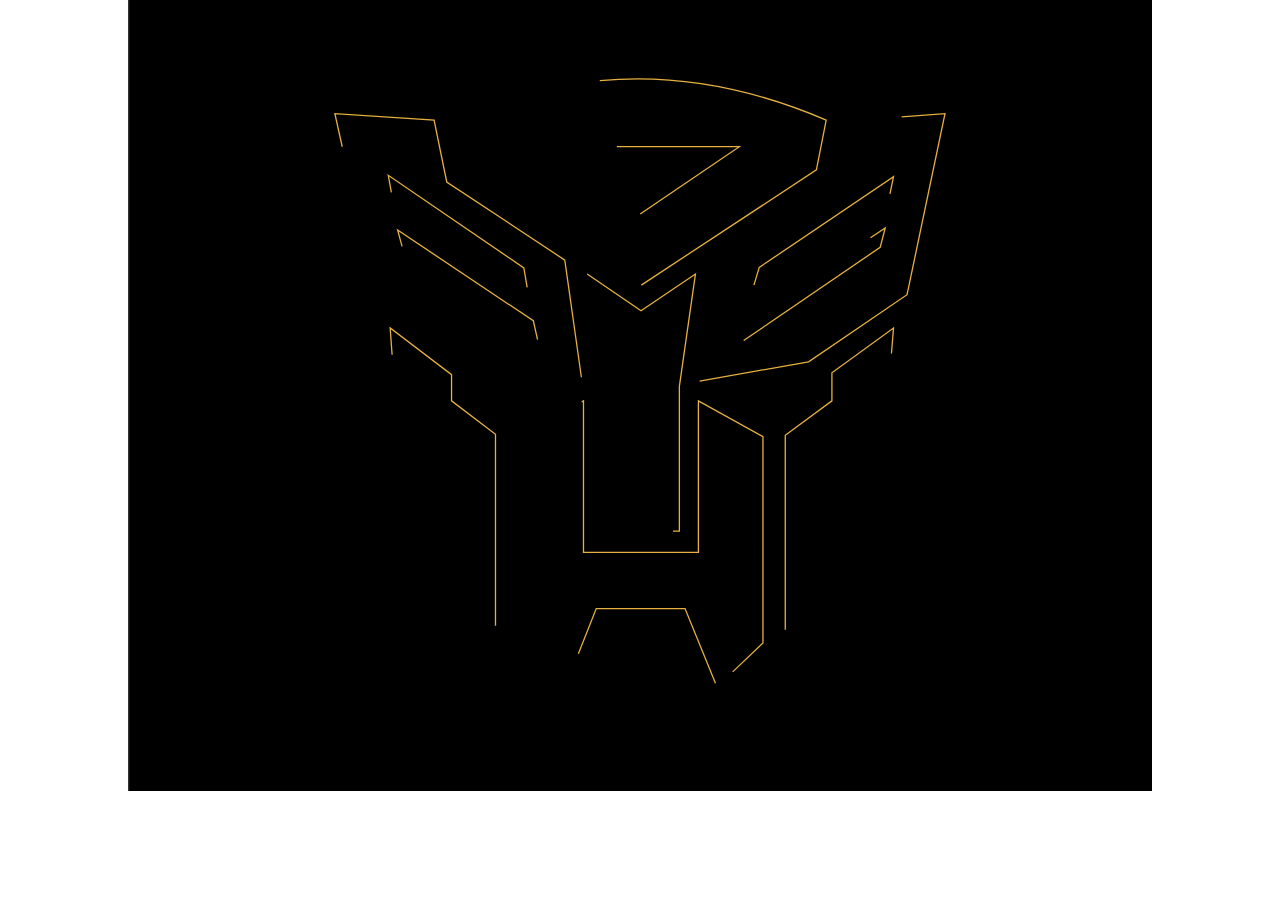
==== commit bbf1a769: "dash anim it wont yert but i will figure it out" ====
--- a/deploy/index.html
+++ b/deploy/index.html
@@ -12,477 +12,431 @@
 <body>
     <section id="dashboard-container">
         <div>
-             <section id="draw-svg-container">
-             
-                 <div>
-             
-                   
-             
-                          <section class= "svgs" class="dashboard">
-                              <div>
-                                  <svg xmlns="http://www.w3.org/2000/svg" xmlns:xlink="http://www.w3.org/1999/xlink" viewBox="0 0 792 612">
-                                      <defs>
-                                        <filter x="-28%" y="-43.8%" width="188%" height="237.5%" filterUnits="objectBoundingBox" id="filter-2">
-                                          <feOffset dx="4" dy="4" in="SourceAlpha" result="shadowOffsetOuter1"/>
-                                          <feGaussianBlur stdDeviation="3" in="shadowOffsetOuter1" result="shadowBlurOuter1"/>
-                                          <feColorMatrix values="0 0 0 0 0.919582201 0 0 0 0 0.90591463 0 0 0 0 0.90591463 0 0 0 0.5 0" in="shadowBlurOuter1"/>
-                                        </filter>
-                                        <filter x="-41.2%" y="-46.7%" width="229.4%" height="246.7%" filterUnits="objectBoundingBox" id="filter-4">
-                                          <feOffset dx="4" dy="4" in="SourceAlpha" result="shadowOffsetOuter1"/>
-                                          <feGaussianBlur stdDeviation="3" in="shadowOffsetOuter1" result="shadowBlurOuter1"/>
-                                          <feColorMatrix values="0 0 0 0 0.919582201 0 0 0 0 0.90591463 0 0 0 0 0.90591463 0 0 0 0.5 0" in="shadowBlurOuter1"/>
-                                        </filter>
-                                        <filter x="-38.9%" y="-46.7%" width="222.2%" height="246.7%" filterUnits="objectBoundingBox" id="filter-6">
-                                          <feOffset dx="4" dy="4" in="SourceAlpha" result="shadowOffsetOuter1"/>
-                                          <feGaussianBlur stdDeviation="3" in="shadowOffsetOuter1" result="shadowBlurOuter1"/>
-                                          <feColorMatrix values="0 0 0 0 0.919582201 0 0 0 0 0.90591463 0 0 0 0 0.90591463 0 0 0 0.5 0" in="shadowBlurOuter1"/>
-                                        </filter>
-                                        <filter x="-41.2%" y="-43.8%" width="229.4%" height="237.5%" filterUnits="objectBoundingBox" id="filter-8">
-                                          <feOffset dx="4" dy="4" in="SourceAlpha" result="shadowOffsetOuter1"/>
-                                          <feGaussianBlur stdDeviation="3" in="shadowOffsetOuter1" result="shadowBlurOuter1"/>
-                                          <feColorMatrix values="0 0 0 0 0.919582201 0 0 0 0 0.90591463 0 0 0 0 0.90591463 0 0 0 0.5 0" in="shadowBlurOuter1"/>
-                                        </filter>
-                                        <filter x="-140%" y="-70%" width="540%" height="320%" filterUnits="objectBoundingBox" id="filter-10">
-                                          <feOffset dx="4" dy="4" in="SourceAlpha" result="shadowOffsetOuter1"/>
-                                          <feGaussianBlur stdDeviation="3" in="shadowOffsetOuter1" result="shadowBlurOuter1"/>
-                                          <feColorMatrix values="0 0 0 0 0.919582201 0 0 0 0 0.90591463 0 0 0 0 0.90591463 0 0 0 0.5 0" in="shadowBlurOuter1"/>
-                                        </filter>
-                                        <filter x="-116.7%" y="-50%" width="466.7%" height="257.1%" filterUnits="objectBoundingBox" id="filter-12">
-                                          <feOffset dx="4" dy="4" in="SourceAlpha" result="shadowOffsetOuter1"/>
-                                          <feGaussianBlur stdDeviation="3" in="shadowOffsetOuter1" result="shadowBlurOuter1"/>
-                                          <feColorMatrix values="0 0 0 0 0.919582201 0 0 0 0 0.90591463 0 0 0 0 0.90591463 0 0 0 0.5 0" in="shadowBlurOuter1"/>
-                                        </filter>
-                                        <filter x="-116.7%" y="-43.8%" width="466.7%" height="237.5%" filterUnits="objectBoundingBox" id="filter-14">
-                                          <feOffset dx="4" dy="4" in="SourceAlpha" result="shadowOffsetOuter1"/>
-                                          <feGaussianBlur stdDeviation="3" in="shadowOffsetOuter1" result="shadowBlurOuter1"/>
-                                          <feColorMatrix values="0 0 0 0 0.919582201 0 0 0 0 0.90591463 0 0 0 0 0.90591463 0 0 0 0.5 0" in="shadowBlurOuter1"/>
-                                        </filter>
-                                        <filter x="-140%" y="-87.5%" width="540%" height="375%" filterUnits="objectBoundingBox" id="filter-16">
-                                          <feOffset dx="4" dy="4" in="SourceAlpha" result="shadowOffsetOuter1"/>
-                                          <feGaussianBlur stdDeviation="3" in="shadowOffsetOuter1" result="shadowBlurOuter1"/>
-                                          <feColorMatrix values="0 0 0 0 0.919582201 0 0 0 0 0.90591463 0 0 0 0 0.90591463 0 0 0 0.5 0" in="shadowBlurOuter1"/>
-                                        </filter>
-                                        <filter x="-116.7%" y="-58.3%" width="466.7%" height="283.3%" filterUnits="objectBoundingBox" id="filter-18">
-                                          <feOffset dx="4" dy="4" in="SourceAlpha" result="shadowOffsetOuter1"/>
-                                          <feGaussianBlur stdDeviation="3" in="shadowOffsetOuter1" result="shadowBlurOuter1"/>
-                                          <feColorMatrix values="0 0 0 0 0.919582201 0 0 0 0 0.90591463 0 0 0 0 0.90591463 0 0 0 0.5 0" in="shadowBlurOuter1"/>
-                                        </filter>
-                                        <filter x="-116.7%" y="-175%" width="466.7%" height="650%" filterUnits="objectBoundingBox" id="filter-20">
-                                          <feOffset dx="4" dy="4" in="SourceAlpha" result="shadowOffsetOuter1"/>
-                                          <feGaussianBlur stdDeviation="3" in="shadowOffsetOuter1" result="shadowBlurOuter1"/>
-                                          <feColorMatrix values="0 0 0 0 0.919582201 0 0 0 0 0.90591463 0 0 0 0 0.90591463 0 0 0 0.5 0" in="shadowBlurOuter1"/>
-                                        </filter>
-                                        <filter x="-38.9%" y="-46.7%" width="222.2%" height="246.7%" filterUnits="objectBoundingBox" id="filter-22">
-                                          <feOffset dx="4" dy="4" in="SourceAlpha" result="shadowOffsetOuter1"/>
-                                          <feGaussianBlur stdDeviation="3" in="shadowOffsetOuter1" result="shadowBlurOuter1"/>
-                                          <feColorMatrix values="0 0 0 0 0.919582201 0 0 0 0 0.90591463 0 0 0 0 0.90591463 0 0 0 0.5 0" in="shadowBlurOuter1"/>
-                                        </filter>
-                                        <filter x="-41.2%" y="-43.8%" width="229.4%" height="237.5%" filterUnits="objectBoundingBox" id="filter-24">
-                                          <feOffset dx="4" dy="4" in="SourceAlpha" result="shadowOffsetOuter1"/>
-                                          <feGaussianBlur stdDeviation="3" in="shadowOffsetOuter1" result="shadowBlurOuter1"/>
-                                          <feColorMatrix values="0 0 0 0 0.919582201 0 0 0 0 0.90591463 0 0 0 0 0.90591463 0 0 0 0.5 0" in="shadowBlurOuter1"/>
-                                        </filter>
-                                        <filter x="-41.2%" y="-46.7%" width="229.4%" height="246.7%" filterUnits="objectBoundingBox" id="filter-26">
-                                          <feOffset dx="4" dy="4" in="SourceAlpha" result="shadowOffsetOuter1"/>
-                                          <feGaussianBlur stdDeviation="3" in="shadowOffsetOuter1" result="shadowBlurOuter1"/>
-                                          <feColorMatrix values="0 0 0 0 0.919582201 0 0 0 0 0.90591463 0 0 0 0 0.90591463 0 0 0 0.5 0" in="shadowBlurOuter1"/>
-                                        </filter>
-                                        <filter x="-41.2%" y="-46.7%" width="229.4%" height="246.7%" filterUnits="objectBoundingBox" id="filter-28">
-                                          <feOffset dx="4" dy="4" in="SourceAlpha" result="shadowOffsetOuter1"/>
-                                          <feGaussianBlur stdDeviation="3" in="shadowOffsetOuter1" result="shadowBlurOuter1"/>
-                                          <feColorMatrix values="0 0 0 0 0.919582201 0 0 0 0 0.90591463 0 0 0 0 0.90591463 0 0 0 0.5 0" in="shadowBlurOuter1"/>
-                                        </filter>
-                                        <filter x="-116.7%" y="-70%" width="466.7%" height="320%" filterUnits="objectBoundingBox" id="filter-30">
-                                          <feOffset dx="4" dy="4" in="SourceAlpha" result="shadowOffsetOuter1"/>
-                                          <feGaussianBlur stdDeviation="3" in="shadowOffsetOuter1" result="shadowBlurOuter1"/>
-                                          <feColorMatrix values="0 0 0 0 0.919582201 0 0 0 0 0.90591463 0 0 0 0 0.90591463 0 0 0 0.5 0" in="shadowBlurOuter1"/>
-                                        </filter>
-                                        <filter x="-140%" y="-50%" width="540%" height="257.1%" filterUnits="objectBoundingBox" id="filter-32">
-                                          <feOffset dx="4" dy="4" in="SourceAlpha" result="shadowOffsetOuter1"/>
-                                          <feGaussianBlur stdDeviation="3" in="shadowOffsetOuter1" result="shadowBlurOuter1"/>
-                                          <feColorMatrix values="0 0 0 0 0.919582201 0 0 0 0 0.90591463 0 0 0 0 0.90591463 0 0 0 0.5 0" in="shadowBlurOuter1"/>
-                                        </filter>
-                                        <filter x="-116.7%" y="-43.8%" width="466.7%" height="237.5%" filterUnits="objectBoundingBox" id="filter-34">
-                                          <feOffset dx="4" dy="4" in="SourceAlpha" result="shadowOffsetOuter1"/>
-                                          <feGaussianBlur stdDeviation="3" in="shadowOffsetOuter1" result="shadowBlurOuter1"/>
-                                          <feColorMatrix values="0 0 0 0 0.919582201 0 0 0 0 0.90591463 0 0 0 0 0.90591463 0 0 0 0.5 0" in="shadowBlurOuter1"/>
-                                        </filter>
-                                        <filter x="-116.7%" y="-87.5%" width="466.7%" height="375%" filterUnits="objectBoundingBox" id="filter-36">
-                                          <feOffset dx="4" dy="4" in="SourceAlpha" result="shadowOffsetOuter1"/>
-                                          <feGaussianBlur stdDeviation="3" in="shadowOffsetOuter1" result="shadowBlurOuter1"/>
-                                          <feColorMatrix values="0 0 0 0 0.919582201 0 0 0 0 0.90591463 0 0 0 0 0.90591463 0 0 0 0.5 0" in="shadowBlurOuter1"/>
-                                        </filter>
-                                        <filter x="-140%" y="-58.3%" width="540%" height="283.3%" filterUnits="objectBoundingBox" id="filter-38">
-                                          <feOffset dx="4" dy="4" in="SourceAlpha" result="shadowOffsetOuter1"/>
-                                          <feGaussianBlur stdDeviation="3" in="shadowOffsetOuter1" result="shadowBlurOuter1"/>
-                                          <feColorMatrix values="0 0 0 0 0.919582201 0 0 0 0 0.90591463 0 0 0 0 0.90591463 0 0 0 0.5 0" in="shadowBlurOuter1"/>
-                                        </filter>
-                                        <filter x="-116.7%" y="-175%" width="466.7%" height="650%" filterUnits="objectBoundingBox" id="filter-40">
-                                          <feOffset dx="4" dy="4" in="SourceAlpha" result="shadowOffsetOuter1"/>
-                                          <feGaussianBlur stdDeviation="3" in="shadowOffsetOuter1" result="shadowBlurOuter1"/>
-                                          <feColorMatrix values="0 0 0 0 0.919582201 0 0 0 0 0.90591463 0 0 0 0 0.90591463 0 0 0 0.5 0" in="shadowBlurOuter1"/>
-                                        </filter>
-                                        <path id="path-9" d="M519 43h5V33h-5z"/>
-                                        <path id="path-11" d="M534 43h6V29h-6z"/>
-                                        <path id="path-13" d="M542 43h6V27h-6z"/>
-                                        <path id="path-15" d="M511 43h5v-8h-5z"/>
-                                        <path id="path-17" d="M526 43h6V31h-6z"/>
-                                        <path id="path-19" d="M503 43h6v-4h-6z"/>
-                                        <path id="path-29" d="M279 43h6V33h-6z"/>
-                                        <path id="path-31" d="M264 43h5V29h-5z"/>
-                                        <path id="path-33" d="M256 43h6V27h-6z"/>
-                                        <path id="path-35" d="M287 43h6v-8h-6z"/>
-                                        <path id="path-37" d="M272 43h5V31h-5z"/>
-                                        <path id="path-39" d="M295 43h6v-4h-6z"/>
-                                        <text id="text-1" font-family="ProximaNova-Light, Proxima Nova" font-size="14" font-weight="300" fill="#F8BF45">
-                                          <tspan x="573" y="70">00</tspan>
-                                        </text>
-                                        <text id="text-3" font-family="ProximaNova-Light, Proxima Nova" font-size="14" font-weight="300" fill="#F8BF45">
-                                          <tspan x="587" y="53">20</tspan>
-                                        </text>
-                                        <text id="text-5" font-family="ProximaNova-Light, Proxima Nova" font-size="14" font-weight="300" fill="#F8BF45">
-                                          <tspan x="598" y="34">30</tspan>
-                                        </text>
-                                        <text id="text-7" font-family="ProximaNova-Light, Proxima Nova" font-size="14" font-weight="300" fill="#F8BF45">
-                                          <tspan x="610" y="16">40</tspan>
-                                        </text>
-                                        <text id="text-21" font-family="ProximaNova-Light, Proxima Nova" font-size="14" font-weight="300" fill="#F8BF45">
-                                          <tspan x="222" y="68">00</tspan>
-                                        </text>
-                                        <text id="text-23" font-family="ProximaNova-Light, Proxima Nova" font-size="14" font-weight="300" fill="#F8BF45">
-                                          <tspan x="214" y="51">30</tspan>
-                                        </text>
-                                        <text id="text-25" font-family="ProximaNova-Light, Proxima Nova" font-size="14" font-weight="300" fill="#F8BF45">
-                                          <tspan x="203" y="32">50</tspan>
-                                        </text>
-                                        <text id="text-27" font-family="ProximaNova-Light, Proxima Nova" font-size="14" font-weight="300" fill="#F8BF45">
-                                          <tspan x="194" y="14">70</tspan>
-                                        </text>
-                                      </defs>
-                                      <g id="Page-1" stroke="none" stroke-width="1" fill="none" fill-rule="evenodd">
-                                        <g id="Top">
-                                          <path id="Black" fill="#000" d="M0 0h792v612H0z"/>
-                                          <g id="0" fill="#F8BF45" fill-opacity="1">
-                                            <use filter="url(#filter-2)" xlink:href="#text-1"/>
-                                            <use xlink:href="#text-1"/>
-                                          </g>
-                                          <g id="20" fill="#F8BF45" fill-opacity="1">
-                                            <use filter="url(#filter-4)" xlink:href="#text-3"/>
-                                            <use xlink:href="#text-3"/>
-                                          </g>
-                                          <g id="30" fill="#F8BF45" fill-opacity="1">
-                                            <use filter="url(#filter-6)" xlink:href="#text-5"/>
-                                            <use xlink:href="#text-5"/>
-                                          </g>
-                                          <g id="40" fill="#F8BF45" fill-opacity="1">
-                                            <use filter="url(#filter-8)" xlink:href="#text-7"/>
-                                            <use xlink:href="#text-7"/>
-                                          </g>
-                                          <g id="Bar">
-                                            <use fill="#000" filter="url(#filter-10)" xlink:href="#path-9"/>
-                                            <use fill="#F8BF45" xlink:href="#path-9"/>
-                                          </g>
-                                          <g id="Bar">
-                                            <use fill="#000" filter="url(#filter-12)" xlink:href="#path-11"/>
-                                            <use fill="#F8BF45" xlink:href="#path-11"/>
-                                          </g>
-                                          <g id="Bar">
-                                            <use fill="#000" filter="url(#filter-14)" xlink:href="#path-13"/>
-                                            <use fill="#F8BF45" xlink:href="#path-13"/>
-                                          </g>
-                                          <g id="Bar">
-                                            <use fill="#000" filter="url(#filter-16)" xlink:href="#path-15"/>
-                                            <use fill="#F8BF45" xlink:href="#path-15"/>
-                                          </g>
-                                          <g id="Bar">
-                                            <use fill="#000" filter="url(#filter-18)" xlink:href="#path-17"/>
-                                            <use fill="#F8BF45" xlink:href="#path-17"/>
-                                          </g>
-                                          <g id="Bar">
-                                            <use fill="#000" filter="url(#filter-20)" xlink:href="#path-19"/>
-                                            <use fill="#F8BF45" xlink:href="#path-19"/>
-                                          </g>
-                                          <g id="0" fill="#F8BF45" fill-opacity="1">
-                                            <use filter="url(#filter-22)" xlink:href="#text-21"/>
-                                            <use xlink:href="#text-21"/>
-                                          </g>
-                                          <g id="30" fill="#F8BF45" fill-opacity="1">
-                                            <use filter="url(#filter-24)" xlink:href="#text-23"/>
-                                            <use xlink:href="#text-23"/>
-                                          </g>
-                                          <g id="50" fill="#F8BF45" fill-opacity="1">
-                                            <use filter="url(#filter-26)" xlink:href="#text-25"/>
-                                            <use xlink:href="#text-25"/>
-                                          </g>
-                                          <g id="70" fill="#F8BF45" fill-opacity="1">
-                                            <use filter="url(#filter-28)" xlink:href="#text-27"/>
-                                            <use xlink:href="#text-27"/>
-                                          </g>
-                                          <g id="Bar" transform="matrix(1 0 0 -1 0 76)">
-                                            <use fill="#000" filter="url(#filter-30)" xlink:href="#path-29"/>
-                                            <use fill="#F8BF45" xlink:href="#path-29"/>
-                                          </g>
-                                          <g id="Bar" transform="matrix(1 0 0 -1 0 72)">
-                                            <use fill="#000" filter="url(#filter-32)" xlink:href="#path-31"/>
-                                            <use fill="#F8BF45" xlink:href="#path-31"/>
-                                          </g>
-                                          <g id="Bar" transform="matrix(1 0 0 -1 0 70)">
-                                            <use fill="#000" filter="url(#filter-34)" xlink:href="#path-33"/>
-                                            <use fill="#F8BF45" xlink:href="#path-33"/>
-                                          </g>
-                                          <g id="Bar" transform="matrix(1 0 0 -1 0 78)">
-                                            <use fill="#000" filter="url(#filter-36)" xlink:href="#path-35"/>
-                                            <use fill="#F8BF45" xlink:href="#path-35"/>
-                                          </g>
-                                          <g id="Bar" transform="matrix(1 0 0 -1 0 74)">
-                                            <use fill="#000" filter="url(#filter-38)" xlink:href="#path-37"/>
-                                            <use fill="#F8BF45" xlink:href="#path-37"/>
-                                          </g>
-                                          <g id="Bar" transform="matrix(1 0 0 -1 0 82)">
-                                            <use fill="#000" filter="url(#filter-40)" xlink:href="#path-39"/>
-                                            <use fill="#F8BF45" xlink:href="#path-39"/>
-                                          </g>
-                                        </g>
-                                      </g>
-                                    </svg>
-                                    
-                          </div>
-                          </section>
-                          
-             
-                          <section class= "svgs" class="dashboard">
-                              <div>
-                                  <svg xmlns="http://www.w3.org/2000/svg" xmlns:xlink="http://www.w3.org/1999/xlink" viewBox="0 0 792 612">
-                                      <defs>
-                                        <filter x="-7.1%" y="-50%" width="122.4%" height="257.1%" filterUnits="objectBoundingBox" id="filter-2">
-                                          <feOffset dx="4" dy="4" in="SourceAlpha" result="shadowOffsetOuter1"/>
-                                          <feGaussianBlur stdDeviation="3" in="shadowOffsetOuter1" result="shadowBlurOuter1"/>
-                                          <feColorMatrix values="0 0 0 0 0.919582201 0 0 0 0 0.90591463 0 0 0 0 0.90591463 0 0 0 0.5 0" in="shadowBlurOuter1"/>
-                                        </filter>
-                                        <filter x="-2.7%" y="-50%" width="108.4%" height="257.1%" filterUnits="objectBoundingBox" id="filter-4">
-                                          <feOffset dx="4" dy="4" in="SourceAlpha" result="shadowOffsetOuter1"/>
-                                          <feGaussianBlur stdDeviation="3" in="shadowOffsetOuter1" result="shadowBlurOuter1"/>
-                                          <feColorMatrix values="0 0 0 0 0.919582201 0 0 0 0 0.90591463 0 0 0 0 0.90591463 0 0 0 0.5 0" in="shadowBlurOuter1"/>
-                                        </filter>
-                                        <filter x="-13.7%" y="-36.8%" width="143.1%" height="215.8%" filterUnits="objectBoundingBox" id="filter-6">
-                                          <feOffset dx="4" dy="4" in="SourceAlpha" result="shadowOffsetOuter1"/>
-                                          <feGaussianBlur stdDeviation="3" in="shadowOffsetOuter1" result="shadowBlurOuter1"/>
-                                          <feColorMatrix values="0 0 0 0 0.919582201 0 0 0 0 0.90591463 0 0 0 0 0.90591463 0 0 0 0.5 0" in="shadowBlurOuter1"/>
-                                        </filter>
-                                        <filter x="-14.3%" y="-36.8%" width="144.9%" height="215.8%" filterUnits="objectBoundingBox" id="filter-8">
-                                          <feOffset dx="4" dy="4" in="SourceAlpha" result="shadowOffsetOuter1"/>
-                                          <feGaussianBlur stdDeviation="3" in="shadowOffsetOuter1" result="shadowBlurOuter1"/>
-                                          <feColorMatrix values="0 0 0 0 0.919582201 0 0 0 0 0.90591463 0 0 0 0 0.90591463 0 0 0 0.5 0" in="shadowBlurOuter1"/>
-                                        </filter>
-                                        <filter x="-3.9%" y="-4.5%" width="112.1%" height="113.8%" filterUnits="objectBoundingBox" id="filter-10">
-                                          <feMorphology radius=".5" operator="dilate" in="SourceAlpha" result="shadowSpreadOuter1"/>
-                                          <feOffset dx="4" dy="4" in="shadowSpreadOuter1" result="shadowOffsetOuter1"/>
-                                          <feMorphology radius="1" in="SourceAlpha" result="shadowInner"/>
-                                          <feOffset dx="4" dy="4" in="shadowInner" result="shadowInner"/>
-                                          <feComposite in="shadowOffsetOuter1" in2="shadowInner" operator="out" result="shadowOffsetOuter1"/>
-                                          <feGaussianBlur stdDeviation="3" in="shadowOffsetOuter1" result="shadowBlurOuter1"/>
-                                          <feColorMatrix values="0 0 0 0 0.919582201 0 0 0 0 0.90591463 0 0 0 0 0.90591463 0 0 0 0.5 0" in="shadowBlurOuter1"/>
-                                        </filter>
-                                        <text id="text-1" font-family="ProximaNova-Light, Proxima Nova" font-size="14" font-weight="300" fill="#F8BF45">
-                                          <tspan x="353" y="489">Tears for Fears</tspan>
-                                        </text>
-                                        <text id="text-3" font-family="ProximaNova-Light, Proxima Nova" font-size="14" font-weight="300" fill="#F8BF45">
-                                          <tspan x="272" y="439">EVERYONE WANTS TO RULE THE WORLD </tspan>
-                                        </text>
-                                        <text id="text-5" font-family="ProximaNova-Light, Proxima Nova" font-size="14" font-weight="300" fill="#F8BF45">
-                                          <tspan x="548" y="439">NEXT &gt;</tspan>
-                                        </text>
-                                        <text id="text-7" font-family="ProximaNova-Light, Proxima Nova" font-size="14" font-weight="300" fill="#F8BF45">
-                                          <tspan x="213" y="439">&lt; PREV</tspan>
-                                        </text>
-                                        <path id="path-9" d="M153 251.031L202.06 169h95.432L345 251.031 297.492 336H202.06z"/>
-                                      </defs>
-                                      <g id="Page-1" stroke="none" stroke-width="1" fill="none" fill-rule="evenodd">
-                                        <g id="Music">
-                                          <path id="black" fill="#000" d="M0 0h792v612H0z"/>
-                                          <g id="artist" fill="#F8BF45" fill-opacity="1">
-                                            <use filter="url(#filter-2)" xlink:href="#text-1"/>
-                                            <use xlink:href="#text-1"/>
-                                          </g>
-                                          <g id="song" fill="#F8BF45" fill-opacity="1">
-                                            <use filter="url(#filter-4)" xlink:href="#text-3"/>
-                                            <use xlink:href="#text-3"/>
-                                          </g>
-                                          <g id="next" fill="#F8BF45" fill-opacity="1">
-                                            <use filter="url(#filter-6)" xlink:href="#text-5"/>
-                                            <use xlink:href="#text-5"/>
-                                          </g>
-                                          <g id="prev" fill="#F8BF45" fill-opacity="1">
-                                            <use filter="url(#filter-8)" xlink:href="#text-7"/>
-                                            <use xlink:href="#text-7"/>
-                                          </g>
-                                          <g id="Locator">
-                                            <use fill="#000" filter="url(#filter-10)" xlink:href="#path-9"/>
-                                            <use stroke="#F8BF45" xlink:href="#path-9"/>
-                                          </g>
-                                        </g>
-                                      </g>
-                                    </svg>
-                                    
-                                
-                            </div>
-                            </section>
-                            
-                          
-             
-                          <section class= "svgs" class="dashboard">
-                              <div>
-                                  <?xml version="1.0" encoding="UTF-8"?>
-                                  <svg width="792px" height="612px" viewBox="0 0 792 612" version="1.1" xmlns="http://www.w3.org/2000/svg" xmlns:xlink="http://www.w3.org/1999/xlink">
-                                      <title>bottom</title>
-                                      <defs>
-                                          <text id="text-1" font-family="ProximaNova-Light, Proxima Nova" font-size="14" font-weight="300" fill="#F8BF45">
-                                              <tspan x="368" y="545">60</tspan>
-                                          </text>
-                                          <filter x="-38.9%" y="-36.8%" width="222.2%" height="215.8%" filterUnits="objectBoundingBox" id="filter-2">
-                                              <feOffset dx="4" dy="4" in="SourceAlpha" result="shadowOffsetOuter1"></feOffset>
-                                              <feGaussianBlur stdDeviation="3" in="shadowOffsetOuter1" result="shadowBlurOuter1"></feGaussianBlur>
-                                              <feColorMatrix values="0 0 0 0 0.919582201   0 0 0 0 0.90591463   0 0 0 0 0.90591463  0 0 0 0.5 0" type="matrix" in="shadowBlurOuter1"></feColorMatrix>
-                                          </filter>
-                                          <text id="text-3" font-family="ProximaNova-Light, Proxima Nova" font-size="14" font-weight="300" fill="#F8BF45">
-                                              <tspan x="410" y="545">70</tspan>
-                                          </text>
-                                          <filter x="-38.9%" y="-36.8%" width="222.2%" height="215.8%" filterUnits="objectBoundingBox" id="filter-4">
-                                              <feOffset dx="4" dy="4" in="SourceAlpha" result="shadowOffsetOuter1"></feOffset>
-                                              <feGaussianBlur stdDeviation="3" in="shadowOffsetOuter1" result="shadowBlurOuter1"></feGaussianBlur>
-                                              <feColorMatrix values="0 0 0 0 0.919582201   0 0 0 0 0.90591463   0 0 0 0 0.90591463  0 0 0 0.5 0" type="matrix" in="shadowBlurOuter1"></feColorMatrix>
-                                          </filter>
-                                          <text id="text-5" font-family="ProximaNova-Light, Proxima Nova" font-size="14" font-weight="300" fill="#F8BF45">
-                                              <tspan x="445" y="545">80</tspan>
-                                          </text>
-                                          <filter x="-38.9%" y="-36.8%" width="222.2%" height="215.8%" filterUnits="objectBoundingBox" id="filter-6">
-                                              <feOffset dx="4" dy="4" in="SourceAlpha" result="shadowOffsetOuter1"></feOffset>
-                                              <feGaussianBlur stdDeviation="3" in="shadowOffsetOuter1" result="shadowBlurOuter1"></feGaussianBlur>
-                                              <feColorMatrix values="0 0 0 0 0.919582201   0 0 0 0 0.90591463   0 0 0 0 0.90591463  0 0 0 0.5 0" type="matrix" in="shadowBlurOuter1"></feColorMatrix>
-                                          </filter>
-                                          <text id="text-7" font-family="ProximaNova-Light, Proxima Nova" font-size="14" font-weight="300" fill="#F8BF45">
-                                              <tspan x="463" y="576">90</tspan>
-                                          </text>
-                                          <filter x="-38.9%" y="-38.9%" width="222.2%" height="222.2%" filterUnits="objectBoundingBox" id="filter-8">
-                                              <feOffset dx="4" dy="4" in="SourceAlpha" result="shadowOffsetOuter1"></feOffset>
-                                              <feGaussianBlur stdDeviation="3" in="shadowOffsetOuter1" result="shadowBlurOuter1"></feGaussianBlur>
-                                              <feColorMatrix values="0 0 0 0 0.919582201   0 0 0 0 0.90591463   0 0 0 0 0.90591463  0 0 0 0.5 0" type="matrix" in="shadowBlurOuter1"></feColorMatrix>
-                                          </filter>
-                                          <text id="text-9" font-family="ProximaNova-Light, Proxima Nova" font-size="14" font-weight="300" fill="#F8BF45">
-                                              <tspan x="472" y="606">100</tspan>
-                                          </text>
-                                          <filter x="-31.8%" y="-36.8%" width="200.0%" height="215.8%" filterUnits="objectBoundingBox" id="filter-10">
-                                              <feOffset dx="4" dy="4" in="SourceAlpha" result="shadowOffsetOuter1"></feOffset>
-                                              <feGaussianBlur stdDeviation="3" in="shadowOffsetOuter1" result="shadowBlurOuter1"></feGaussianBlur>
-                                              <feColorMatrix values="0 0 0 0 0.919582201   0 0 0 0 0.90591463   0 0 0 0 0.90591463  0 0 0 0.5 0" type="matrix" in="shadowBlurOuter1"></feColorMatrix>
-                                          </filter>
-                                          <text id="text-11" font-family="ProximaNova-Light, Proxima Nova" font-size="14" font-weight="300" fill="#F8BF45">
-                                              <tspan x="331" y="547">50</tspan>
-                                          </text>
-                                          <filter x="-41.2%" y="-36.8%" width="229.4%" height="215.8%" filterUnits="objectBoundingBox" id="filter-12">
-                                              <feOffset dx="4" dy="4" in="SourceAlpha" result="shadowOffsetOuter1"></feOffset>
-                                              <feGaussianBlur stdDeviation="3" in="shadowOffsetOuter1" result="shadowBlurOuter1"></feGaussianBlur>
-                                              <feColorMatrix values="0 0 0 0 0.919582201   0 0 0 0 0.90591463   0 0 0 0 0.90591463  0 0 0 0.5 0" type="matrix" in="shadowBlurOuter1"></feColorMatrix>
-                                          </filter>
-                                          <text id="text-13" font-family="ProximaNova-Light, Proxima Nova" font-size="14" font-weight="300" fill="#F8BF45">
-                                              <tspan x="313" y="576">40</tspan>
-                                          </text>
-                                          <filter x="-31.8%" y="-38.9%" width="200.0%" height="222.2%" filterUnits="objectBoundingBox" id="filter-14">
-                                              <feOffset dx="4" dy="4" in="SourceAlpha" result="shadowOffsetOuter1"></feOffset>
-                                              <feGaussianBlur stdDeviation="3" in="shadowOffsetOuter1" result="shadowBlurOuter1"></feGaussianBlur>
-                                              <feColorMatrix values="0 0 0 0 0.919582201   0 0 0 0 0.90591463   0 0 0 0 0.90591463  0 0 0 0.5 0" type="matrix" in="shadowBlurOuter1"></feColorMatrix>
-                                          </filter>
-                                          <text id="text-15" font-family="ProximaNova-Light, Proxima Nova" font-size="14" font-weight="300" fill="#F8BF45">
-                                              <tspan x="297" y="604">30</tspan>
-                                          </text>
-                                          <filter x="-31.8%" y="-36.8%" width="200.0%" height="215.8%" filterUnits="objectBoundingBox" id="filter-16">
-                                              <feOffset dx="4" dy="4" in="SourceAlpha" result="shadowOffsetOuter1"></feOffset>
-                                              <feGaussianBlur stdDeviation="3" in="shadowOffsetOuter1" result="shadowBlurOuter1"></feGaussianBlur>
-                                              <feColorMatrix values="0 0 0 0 0.919582201   0 0 0 0 0.90591463   0 0 0 0 0.90591463  0 0 0 0.5 0" type="matrix" in="shadowBlurOuter1"></feColorMatrix>
-                                          </filter>
-                                          <text id="text-17" font-family="ProximaNova-Light, Proxima Nova" font-size="14" font-weight="300" fill="#F8BF45">
-                                              <tspan x="378" y="595">mph</tspan>
-                                          </text>
-                                          <filter x="-13.2%" y="-41.2%" width="141.5%" height="229.4%" filterUnits="objectBoundingBox" id="filter-18">
-                                              <feOffset dx="4" dy="4" in="SourceAlpha" result="shadowOffsetOuter1"></feOffset>
-                                              <feGaussianBlur stdDeviation="3" in="shadowOffsetOuter1" result="shadowBlurOuter1"></feGaussianBlur>
-                                              <feColorMatrix values="0 0 0 0 0.919582201   0 0 0 0 0.90591463   0 0 0 0 0.90591463  0 0 0 0.5 0" type="matrix" in="shadowBlurOuter1"></feColorMatrix>
-                                          </filter>
-                                      </defs>
-                                      <g id="Page-1" stroke="none" stroke-width="1" fill="none" fill-rule="evenodd">
-                                          <g id="bottom">
-                                              <rect id="black" fill="#000000" x="0" y="0" width="792" height="612"></rect>
-                                              <g id="60" fill="#F8BF45" fill-opacity="1">
-                                                  <use filter="url(#filter-2)" xlink:href="#text-1"></use>
-                                                  <use xlink:href="#text-1"></use>
-                                              </g>
-                                              <g id="70" fill="#F8BF45" fill-opacity="1">
-                                                  <use filter="url(#filter-4)" xlink:href="#text-3"></use>
-                                                  <use xlink:href="#text-3"></use>
-                                              </g>
-                                              <g id="80" fill="#F8BF45" fill-opacity="1">
-                                                  <use filter="url(#filter-6)" xlink:href="#text-5"></use>
-                                                  <use xlink:href="#text-5"></use>
-                                              </g>
-                                              <g id="90" fill="#F8BF45" fill-opacity="1">
-                                                  <use filter="url(#filter-8)" xlink:href="#text-7"></use>
-                                                  <use xlink:href="#text-7"></use>
-                                              </g>
-                                              <g id="100" fill="#F8BF45" fill-opacity="1">
-                                                  <use filter="url(#filter-10)" xlink:href="#text-9"></use>
-                                                  <use xlink:href="#text-9"></use>
-                                              </g>
-                                              <g id="50" fill="#F8BF45" fill-opacity="1">
-                                                  <use filter="url(#filter-12)" xlink:href="#text-11"></use>
-                                                  <use xlink:href="#text-11"></use>
-                                              </g>
-                                              <g id="40" fill="#F8BF45" fill-opacity="1">
-                                                  <use filter="url(#filter-14)" xlink:href="#text-13"></use>
-                                                  <use xlink:href="#text-13"></use>
-                                              </g>
-                                              <g id="30" fill="#F8BF45" fill-opacity="1">
-                                                  <use filter="url(#filter-16)" xlink:href="#text-15"></use>
-                                                  <use xlink:href="#text-15"></use>
-                                              </g>
-                                              <g id="mph" fill="#F8BF45" fill-opacity="1">
-                                                  <use filter="url(#filter-18)" xlink:href="#text-17"></use>
-                                                  <use xlink:href="#text-17"></use>
-                                              </g>
-                                          </g>
-                                      </g>
-                                  </svg>
-                            </div>
-                            </section>
-                          
-             
-                          
-                   <svg class="svgs" width="792" height="612" xmlns="http://www.w3.org/2000/svg">
-                     <g id="Page-1" stroke="none" stroke-width="5" fill="none" fill-rule="evenodd">
-                       <g id="storyboard-copy-3" stroke="#E6B140">
-                         <path id="Path-2" d="M467.703 519.633l23.392-22.321v-159.65l-49.934-27.62v117.11h-88.869v-117.11l-51.04 27.62v159.65l23.344 22.32 28.384-65.078h88.244l26.48 65.079"class="logo"/>
-                         <path id="Path-6" d="M508.353 487.093V336.705l36.083-26.662v-21.716l47.653-34.637-14.177 172.9-69.56 60.503"class="logo"/>
-                         <path id="Path-10" d="M454.375 528.464l-23.546-57.761h-68.66l-22.92 57.761z"class="logo"/>
-                         <path id="Path-13" d="M284.231 484.028V335.897l-33.984-25.854v-20.285L202.76 253.69l12.66 172.987z"class="logo"/>
-                         <path id="Path-14" d="M355.14 211.952l41.672 28.404 42.057-28.404-12.418 86.866v111.981h-59.58V298.818l-11.731-86.866"class="logo"/>
-                         <path id="Path-16" d="M442.118 294.718l84.276-14.874 76.153-51.893 29.34-140.094-73.646 5.606-8.02 45.775-94.253 59.894-13.85 95.586" class="logo"/>
-                         <path d="M397.004 220.524l135.428-89.132 7.575-38.487c-99.071-42.54-194.14-42.54-285.205 0l6.107 38.205 134.485 89.414h2.01" id="Path-18" class="logo"/>
-                         <path id="Path-21" d="M350.661 291.806l-12.822-90.64-91.306-60.404-9.802-47.857L160 87.857l30.886 139.03 72.853 52.429z"class="logo"/>
-                         <path id="Path-23" d="M476.185 263.407l105.58-72.12 3.888-14.982-105.319 70.646z"class="logo"/>
-                         <path id="Path-24" d="M484.123 220.524l4.102-13.7L592.089 136.7l-2.984 14.365z"class="logo"/>
-                         <path id="Path-25" d="M396.173 165.522l76.65-52.084H317.731l79.672 52.084"class="logo"/>
-                         <path id="Path-28" d="M316.76 262.744l-3.27-14.657-104.967-70.19 4.23 15.542z"class="logo"/>
-                         <path id="Path-30" d="M308.721 222.237l-2.561-15.039-104.853-71.586 2.83 15.688z" class="logo"/>
-                       </g>
+                 
+                 <section class= "svgs" id="dashboard">
+                     <div>
+                         <svg xmlns="http://www.w3.org/2000/svg" xmlns:xlink="http://www.w3.org/1999/xlink" viewBox="0 0 792 612">
+                             <defs>
+                               <filter x="-28%" y="-43.8%" width="188%" height="237.5%" filterUnits="objectBoundingBox" id="filter-2">
+                                 <feOffset dx="4" dy="4" in="SourceAlpha" result="shadowOffsetOuter1"/>
+                                 <feGaussianBlur stdDeviation="3" in="shadowOffsetOuter1" result="shadowBlurOuter1"/>
+                                 <feColorMatrix values="0 0 0 0 0.919582201 0 0 0 0 0.90591463 0 0 0 0 0.90591463 0 0 0 0.5 0" in="shadowBlurOuter1"/>
+                               </filter>
+                               <filter x="-41.2%" y="-46.7%" width="229.4%" height="246.7%" filterUnits="objectBoundingBox" id="filter-4">
+                                 <feOffset dx="4" dy="4" in="SourceAlpha" result="shadowOffsetOuter1"/>
+                                 <feGaussianBlur stdDeviation="3" in="shadowOffsetOuter1" result="shadowBlurOuter1"/>
+                                 <feColorMatrix values="0 0 0 0 0.919582201 0 0 0 0 0.90591463 0 0 0 0 0.90591463 0 0 0 0.5 0" in="shadowBlurOuter1"/>
+                               </filter>
+                               <filter x="-38.9%" y="-46.7%" width="222.2%" height="246.7%" filterUnits="objectBoundingBox" id="filter-6">
+                                 <feOffset dx="4" dy="4" in="SourceAlpha" result="shadowOffsetOuter1"/>
+                                 <feGaussianBlur stdDeviation="3" in="shadowOffsetOuter1" result="shadowBlurOuter1"/>
+                                 <feColorMatrix values="0 0 0 0 0.919582201 0 0 0 0 0.90591463 0 0 0 0 0.90591463 0 0 0 0.5 0" in="shadowBlurOuter1"/>
+                               </filter>
+                               <filter x="-41.2%" y="-43.8%" width="229.4%" height="237.5%" filterUnits="objectBoundingBox" id="filter-8">
+                                 <feOffset dx="4" dy="4" in="SourceAlpha" result="shadowOffsetOuter1"/>
+                                 <feGaussianBlur stdDeviation="3" in="shadowOffsetOuter1" result="shadowBlurOuter1"/>
+                                 <feColorMatrix values="0 0 0 0 0.919582201 0 0 0 0 0.90591463 0 0 0 0 0.90591463 0 0 0 0.5 0" in="shadowBlurOuter1"/>
+                               </filter>
+                               <filter x="-140%" y="-70%" width="540%" height="320%" filterUnits="objectBoundingBox" id="filter-10">
+                                 <feOffset dx="4" dy="4" in="SourceAlpha" result="shadowOffsetOuter1"/>
+                                 <feGaussianBlur stdDeviation="3" in="shadowOffsetOuter1" result="shadowBlurOuter1"/>
+                                 <feColorMatrix values="0 0 0 0 0.919582201 0 0 0 0 0.90591463 0 0 0 0 0.90591463 0 0 0 0.5 0" in="shadowBlurOuter1"/>
+                               </filter>
+                               <filter x="-116.7%" y="-50%" width="466.7%" height="257.1%" filterUnits="objectBoundingBox" id="filter-12">
+                                 <feOffset dx="4" dy="4" in="SourceAlpha" result="shadowOffsetOuter1"/>
+                                 <feGaussianBlur stdDeviation="3" in="shadowOffsetOuter1" result="shadowBlurOuter1"/>
+                                 <feColorMatrix values="0 0 0 0 0.919582201 0 0 0 0 0.90591463 0 0 0 0 0.90591463 0 0 0 0.5 0" in="shadowBlurOuter1"/>
+                               </filter>
+                               <filter x="-116.7%" y="-43.8%" width="466.7%" height="237.5%" filterUnits="objectBoundingBox" id="filter-14">
+                                 <feOffset dx="4" dy="4" in="SourceAlpha" result="shadowOffsetOuter1"/>
+                                 <feGaussianBlur stdDeviation="3" in="shadowOffsetOuter1" result="shadowBlurOuter1"/>
+                                 <feColorMatrix values="0 0 0 0 0.919582201 0 0 0 0 0.90591463 0 0 0 0 0.90591463 0 0 0 0.5 0" in="shadowBlurOuter1"/>
+                               </filter>
+                               <filter x="-140%" y="-87.5%" width="540%" height="375%" filterUnits="objectBoundingBox" id="filter-16">
+                                 <feOffset dx="4" dy="4" in="SourceAlpha" result="shadowOffsetOuter1"/>
+                                 <feGaussianBlur stdDeviation="3" in="shadowOffsetOuter1" result="shadowBlurOuter1"/>
+                                 <feColorMatrix values="0 0 0 0 0.919582201 0 0 0 0 0.90591463 0 0 0 0 0.90591463 0 0 0 0.5 0" in="shadowBlurOuter1"/>
+                               </filter>
+                               <filter x="-116.7%" y="-58.3%" width="466.7%" height="283.3%" filterUnits="objectBoundingBox" id="filter-18">
+                                 <feOffset dx="4" dy="4" in="SourceAlpha" result="shadowOffsetOuter1"/>
+                                 <feGaussianBlur stdDeviation="3" in="shadowOffsetOuter1" result="shadowBlurOuter1"/>
+                                 <feColorMatrix values="0 0 0 0 0.919582201 0 0 0 0 0.90591463 0 0 0 0 0.90591463 0 0 0 0.5 0" in="shadowBlurOuter1"/>
+                               </filter>
+                               <filter x="-116.7%" y="-175%" width="466.7%" height="650%" filterUnits="objectBoundingBox" id="filter-20">
+                                 <feOffset dx="4" dy="4" in="SourceAlpha" result="shadowOffsetOuter1"/>
+                                 <feGaussianBlur stdDeviation="3" in="shadowOffsetOuter1" result="shadowBlurOuter1"/>
+                                 <feColorMatrix values="0 0 0 0 0.919582201 0 0 0 0 0.90591463 0 0 0 0 0.90591463 0 0 0 0.5 0" in="shadowBlurOuter1"/>
+                               </filter>
+                               <filter x="-38.9%" y="-46.7%" width="222.2%" height="246.7%" filterUnits="objectBoundingBox" id="filter-22">
+                                 <feOffset dx="4" dy="4" in="SourceAlpha" result="shadowOffsetOuter1"/>
+                                 <feGaussianBlur stdDeviation="3" in="shadowOffsetOuter1" result="shadowBlurOuter1"/>
+                                 <feColorMatrix values="0 0 0 0 0.919582201 0 0 0 0 0.90591463 0 0 0 0 0.90591463 0 0 0 0.5 0" in="shadowBlurOuter1"/>
+                               </filter>
+                               <filter x="-41.2%" y="-43.8%" width="229.4%" height="237.5%" filterUnits="objectBoundingBox" id="filter-24">
+                                 <feOffset dx="4" dy="4" in="SourceAlpha" result="shadowOffsetOuter1"/>
+                                 <feGaussianBlur stdDeviation="3" in="shadowOffsetOuter1" result="shadowBlurOuter1"/>
+                                 <feColorMatrix values="0 0 0 0 0.919582201 0 0 0 0 0.90591463 0 0 0 0 0.90591463 0 0 0 0.5 0" in="shadowBlurOuter1"/>
+                               </filter>
+                               <filter x="-41.2%" y="-46.7%" width="229.4%" height="246.7%" filterUnits="objectBoundingBox" id="filter-26">
+                                 <feOffset dx="4" dy="4" in="SourceAlpha" result="shadowOffsetOuter1"/>
+                                 <feGaussianBlur stdDeviation="3" in="shadowOffsetOuter1" result="shadowBlurOuter1"/>
+                                 <feColorMatrix values="0 0 0 0 0.919582201 0 0 0 0 0.90591463 0 0 0 0 0.90591463 0 0 0 0.5 0" in="shadowBlurOuter1"/>
+                               </filter>
+                               <filter x="-41.2%" y="-46.7%" width="229.4%" height="246.7%" filterUnits="objectBoundingBox" id="filter-28">
+                                 <feOffset dx="4" dy="4" in="SourceAlpha" result="shadowOffsetOuter1"/>
+                                 <feGaussianBlur stdDeviation="3" in="shadowOffsetOuter1" result="shadowBlurOuter1"/>
+                                 <feColorMatrix values="0 0 0 0 0.919582201 0 0 0 0 0.90591463 0 0 0 0 0.90591463 0 0 0 0.5 0" in="shadowBlurOuter1"/>
+                               </filter>
+                               <filter x="-116.7%" y="-70%" width="466.7%" height="320%" filterUnits="objectBoundingBox" id="filter-30">
+                                 <feOffset dx="4" dy="4" in="SourceAlpha" result="shadowOffsetOuter1"/>
+                                 <feGaussianBlur stdDeviation="3" in="shadowOffsetOuter1" result="shadowBlurOuter1"/>
+                                 <feColorMatrix values="0 0 0 0 0.919582201 0 0 0 0 0.90591463 0 0 0 0 0.90591463 0 0 0 0.5 0" in="shadowBlurOuter1"/>
+                               </filter>
+                               <filter x="-140%" y="-50%" width="540%" height="257.1%" filterUnits="objectBoundingBox" id="filter-32">
+                                 <feOffset dx="4" dy="4" in="SourceAlpha" result="shadowOffsetOuter1"/>
+                                 <feGaussianBlur stdDeviation="3" in="shadowOffsetOuter1" result="shadowBlurOuter1"/>
+                                 <feColorMatrix values="0 0 0 0 0.919582201 0 0 0 0 0.90591463 0 0 0 0 0.90591463 0 0 0 0.5 0" in="shadowBlurOuter1"/>
+                               </filter>
+                               <filter x="-116.7%" y="-43.8%" width="466.7%" height="237.5%" filterUnits="objectBoundingBox" id="filter-34">
+                                 <feOffset dx="4" dy="4" in="SourceAlpha" result="shadowOffsetOuter1"/>
+                                 <feGaussianBlur stdDeviation="3" in="shadowOffsetOuter1" result="shadowBlurOuter1"/>
+                                 <feColorMatrix values="0 0 0 0 0.919582201 0 0 0 0 0.90591463 0 0 0 0 0.90591463 0 0 0 0.5 0" in="shadowBlurOuter1"/>
+                               </filter>
+                               <filter x="-116.7%" y="-87.5%" width="466.7%" height="375%" filterUnits="objectBoundingBox" id="filter-36">
+                                 <feOffset dx="4" dy="4" in="SourceAlpha" result="shadowOffsetOuter1"/>
+                                 <feGaussianBlur stdDeviation="3" in="shadowOffsetOuter1" result="shadowBlurOuter1"/>
+                                 <feColorMatrix values="0 0 0 0 0.919582201 0 0 0 0 0.90591463 0 0 0 0 0.90591463 0 0 0 0.5 0" in="shadowBlurOuter1"/>
+                               </filter>
+                               <filter x="-140%" y="-58.3%" width="540%" height="283.3%" filterUnits="objectBoundingBox" id="filter-38">
+                                 <feOffset dx="4" dy="4" in="SourceAlpha" result="shadowOffsetOuter1"/>
+                                 <feGaussianBlur stdDeviation="3" in="shadowOffsetOuter1" result="shadowBlurOuter1"/>
+                                 <feColorMatrix values="0 0 0 0 0.919582201 0 0 0 0 0.90591463 0 0 0 0 0.90591463 0 0 0 0.5 0" in="shadowBlurOuter1"/>
+                               </filter>
+                               <filter x="-116.7%" y="-175%" width="466.7%" height="650%" filterUnits="objectBoundingBox" id="filter-40">
+                                 <feOffset dx="4" dy="4" in="SourceAlpha" result="shadowOffsetOuter1"/>
+                                 <feGaussianBlur stdDeviation="3" in="shadowOffsetOuter1" result="shadowBlurOuter1"/>
+                                 <feColorMatrix values="0 0 0 0 0.919582201 0 0 0 0 0.90591463 0 0 0 0 0.90591463 0 0 0 0.5 0" in="shadowBlurOuter1"/>
+                               </filter>
+                               <filter x="-38.9%" y="-36.8%" width="222.2%" height="215.8%" filterUnits="objectBoundingBox" id="filter-42">
+                                 <feOffset dx="4" dy="4" in="SourceAlpha" result="shadowOffsetOuter1"/>
+                                 <feGaussianBlur stdDeviation="3" in="shadowOffsetOuter1" result="shadowBlurOuter1"/>
+                                 <feColorMatrix values="0 0 0 0 0.919582201 0 0 0 0 0.90591463 0 0 0 0 0.90591463 0 0 0 0.5 0" in="shadowBlurOuter1"/>
+                               </filter>
+                               <filter x="-38.9%" y="-36.8%" width="222.2%" height="215.8%" filterUnits="objectBoundingBox" id="filter-44">
+                                 <feOffset dx="4" dy="4" in="SourceAlpha" result="shadowOffsetOuter1"/>
+                                 <feGaussianBlur stdDeviation="3" in="shadowOffsetOuter1" result="shadowBlurOuter1"/>
+                                 <feColorMatrix values="0 0 0 0 0.919582201 0 0 0 0 0.90591463 0 0 0 0 0.90591463 0 0 0 0.5 0" in="shadowBlurOuter1"/>
+                               </filter>
+                               <filter x="-38.9%" y="-36.8%" width="222.2%" height="215.8%" filterUnits="objectBoundingBox" id="filter-46">
+                                 <feOffset dx="4" dy="4" in="SourceAlpha" result="shadowOffsetOuter1"/>
+                                 <feGaussianBlur stdDeviation="3" in="shadowOffsetOuter1" result="shadowBlurOuter1"/>
+                                 <feColorMatrix values="0 0 0 0 0.919582201 0 0 0 0 0.90591463 0 0 0 0 0.90591463 0 0 0 0.5 0" in="shadowBlurOuter1"/>
+                               </filter>
+                               <filter x="-38.9%" y="-38.9%" width="222.2%" height="222.2%" filterUnits="objectBoundingBox" id="filter-48">
+                                 <feOffset dx="4" dy="4" in="SourceAlpha" result="shadowOffsetOuter1"/>
+                                 <feGaussianBlur stdDeviation="3" in="shadowOffsetOuter1" result="shadowBlurOuter1"/>
+                                 <feColorMatrix values="0 0 0 0 0.919582201 0 0 0 0 0.90591463 0 0 0 0 0.90591463 0 0 0 0.5 0" in="shadowBlurOuter1"/>
+                               </filter>
+                               <filter x="-31.8%" y="-36.8%" width="200%" height="215.8%" filterUnits="objectBoundingBox" id="filter-50">
+                                 <feOffset dx="4" dy="4" in="SourceAlpha" result="shadowOffsetOuter1"/>
+                                 <feGaussianBlur stdDeviation="3" in="shadowOffsetOuter1" result="shadowBlurOuter1"/>
+                                 <feColorMatrix values="0 0 0 0 0.919582201 0 0 0 0 0.90591463 0 0 0 0 0.90591463 0 0 0 0.5 0" in="shadowBlurOuter1"/>
+                               </filter>
+                               <filter x="-41.2%" y="-36.8%" width="229.4%" height="215.8%" filterUnits="objectBoundingBox" id="filter-52">
+                                 <feOffset dx="4" dy="4" in="SourceAlpha" result="shadowOffsetOuter1"/>
+                                 <feGaussianBlur stdDeviation="3" in="shadowOffsetOuter1" result="shadowBlurOuter1"/>
+                                 <feColorMatrix values="0 0 0 0 0.919582201 0 0 0 0 0.90591463 0 0 0 0 0.90591463 0 0 0 0.5 0" in="shadowBlurOuter1"/>
+                               </filter>
+                               <filter x="-31.8%" y="-38.9%" width="200%" height="222.2%" filterUnits="objectBoundingBox" id="filter-54">
+                                 <feOffset dx="4" dy="4" in="SourceAlpha" result="shadowOffsetOuter1"/>
+                                 <feGaussianBlur stdDeviation="3" in="shadowOffsetOuter1" result="shadowBlurOuter1"/>
+                                 <feColorMatrix values="0 0 0 0 0.919582201 0 0 0 0 0.90591463 0 0 0 0 0.90591463 0 0 0 0.5 0" in="shadowBlurOuter1"/>
+                               </filter>
+                               <filter x="-31.8%" y="-36.8%" width="200%" height="215.8%" filterUnits="objectBoundingBox" id="filter-56">
+                                 <feOffset dx="4" dy="4" in="SourceAlpha" result="shadowOffsetOuter1"/>
+                                 <feGaussianBlur stdDeviation="3" in="shadowOffsetOuter1" result="shadowBlurOuter1"/>
+                                 <feColorMatrix values="0 0 0 0 0.919582201 0 0 0 0 0.90591463 0 0 0 0 0.90591463 0 0 0 0.5 0" in="shadowBlurOuter1"/>
+                               </filter>
+                               <filter x="-13.2%" y="-41.2%" width="141.5%" height="229.4%" filterUnits="objectBoundingBox" id="filter-58">
+                                 <feOffset dx="4" dy="4" in="SourceAlpha" result="shadowOffsetOuter1"/>
+                                 <feGaussianBlur stdDeviation="3" in="shadowOffsetOuter1" result="shadowBlurOuter1"/>
+                                 <feColorMatrix values="0 0 0 0 0.919582201 0 0 0 0 0.90591463 0 0 0 0 0.90591463 0 0 0 0.5 0" in="shadowBlurOuter1"/>
+                               </filter>
+                               <filter x="-7.1%" y="-50%" width="122.4%" height="257.1%" filterUnits="objectBoundingBox" id="filter-60">
+                                 <feOffset dx="4" dy="4" in="SourceAlpha" result="shadowOffsetOuter1"/>
+                                 <feGaussianBlur stdDeviation="3" in="shadowOffsetOuter1" result="shadowBlurOuter1"/>
+                                 <feColorMatrix values="0 0 0 0 0.919582201 0 0 0 0 0.90591463 0 0 0 0 0.90591463 0 0 0 0.5 0" in="shadowBlurOuter1"/>
+                               </filter>
+                               <filter x="-2.7%" y="-50%" width="108.4%" height="257.1%" filterUnits="objectBoundingBox" id="filter-62">
+                                 <feOffset dx="4" dy="4" in="SourceAlpha" result="shadowOffsetOuter1"/>
+                                 <feGaussianBlur stdDeviation="3" in="shadowOffsetOuter1" result="shadowBlurOuter1"/>
+                                 <feColorMatrix values="0 0 0 0 0.919582201 0 0 0 0 0.90591463 0 0 0 0 0.90591463 0 0 0 0.5 0" in="shadowBlurOuter1"/>
+                               </filter>
+                               <filter x="-13.7%" y="-36.8%" width="143.1%" height="215.8%" filterUnits="objectBoundingBox" id="filter-64">
+                                 <feOffset dx="4" dy="4" in="SourceAlpha" result="shadowOffsetOuter1"/>
+                                 <feGaussianBlur stdDeviation="3" in="shadowOffsetOuter1" result="shadowBlurOuter1"/>
+                                 <feColorMatrix values="0 0 0 0 0.919582201 0 0 0 0 0.90591463 0 0 0 0 0.90591463 0 0 0 0.5 0" in="shadowBlurOuter1"/>
+                               </filter>
+                               <filter x="-14.3%" y="-36.8%" width="144.9%" height="215.8%" filterUnits="objectBoundingBox" id="filter-66">
+                                 <feOffset dx="4" dy="4" in="SourceAlpha" result="shadowOffsetOuter1"/>
+                                 <feGaussianBlur stdDeviation="3" in="shadowOffsetOuter1" result="shadowBlurOuter1"/>
+                                 <feColorMatrix values="0 0 0 0 0.919582201 0 0 0 0 0.90591463 0 0 0 0 0.90591463 0 0 0 0.5 0" in="shadowBlurOuter1"/>
+                               </filter>
+                               <filter x="-3.9%" y="-4.5%" width="112.1%" height="113.8%" filterUnits="objectBoundingBox" id="filter-68">
+                                 <feMorphology radius=".5" operator="dilate" in="SourceAlpha" result="shadowSpreadOuter1"/>
+                                 <feOffset dx="4" dy="4" in="shadowSpreadOuter1" result="shadowOffsetOuter1"/>
+                                 <feMorphology radius="1" in="SourceAlpha" result="shadowInner"/>
+                                 <feOffset dx="4" dy="4" in="shadowInner" result="shadowInner"/>
+                                 <feComposite in="shadowOffsetOuter1" in2="shadowInner" operator="out" result="shadowOffsetOuter1"/>
+                                 <feGaussianBlur stdDeviation="3" in="shadowOffsetOuter1" result="shadowBlurOuter1"/>
+                                 <feColorMatrix values="0 0 0 0 0.919582201 0 0 0 0 0.90591463 0 0 0 0 0.90591463 0 0 0 0.5 0" in="shadowBlurOuter1"/>
+                               </filter>
+                               <text id="text-1" font-family="ProximaNova-Light, Proxima Nova" font-size="14" font-weight="300" fill="#F8BF45">
+                                 <tspan x="558" y="69">00</tspan>
+                               </text>
+                               <text id="text-3" font-family="ProximaNova-Light, Proxima Nova" font-size="14" font-weight="300" fill="#F8BF45">
+                                 <tspan x="572" y="52">20</tspan>
+                               </text>
+                               <text id="text-5" font-family="ProximaNova-Light, Proxima Nova" font-size="14" font-weight="300" fill="#F8BF45">
+                                 <tspan x="583" y="33">30</tspan>
+                               </text>
+                               <text id="text-7" font-family="ProximaNova-Light, Proxima Nova" font-size="14" font-weight="300" fill="#F8BF45">
+                                 <tspan x="595" y="15">40</tspan>
+                               </text>
+                               <text id="text-21" font-family="ProximaNova-Light, Proxima Nova" font-size="14" font-weight="300" fill="#F8BF45">
+                                 <tspan x="207" y="67">00</tspan>
+                               </text>
+                               <text id="text-23" font-family="ProximaNova-Light, Proxima Nova" font-size="14" font-weight="300" fill="#F8BF45">
+                                 <tspan x="199" y="50">30</tspan>
+                               </text>
+                               <text id="text-25" font-family="ProximaNova-Light, Proxima Nova" font-size="14" font-weight="300" fill="#F8BF45">
+                                 <tspan x="188" y="31">50</tspan>
+                               </text>
+                               <text id="text-27" font-family="ProximaNova-Light, Proxima Nova" font-size="14" font-weight="300" fill="#F8BF45">
+                                 <tspan x="179" y="13">70</tspan>
+                               </text>
+                               <text id="text-41" font-family="ProximaNova-Light, Proxima Nova" font-size="14" font-weight="300" fill="#F8BF45">
+                                 <tspan x="368" y="545">60</tspan>
+                               </text>
+                               <text id="text-43" font-family="ProximaNova-Light, Proxima Nova" font-size="14" font-weight="300" fill="#F8BF45">
+                                 <tspan x="410" y="545">70</tspan>
+                               </text>
+                               <text id="text-45" font-family="ProximaNova-Light, Proxima Nova" font-size="14" font-weight="300" fill="#F8BF45">
+                                 <tspan x="445" y="545">80</tspan>
+                               </text>
+                               <text id="text-47" font-family="ProximaNova-Light, Proxima Nova" font-size="14" font-weight="300" fill="#F8BF45">
+                                 <tspan x="463" y="576">90</tspan>
+                               </text>
+                               <text id="text-49" font-family="ProximaNova-Light, Proxima Nova" font-size="14" font-weight="300" fill="#F8BF45">
+                                 <tspan x="472" y="606">100</tspan>
+                               </text>
+                               <text id="text-51" font-family="ProximaNova-Light, Proxima Nova" font-size="14" font-weight="300" fill="#F8BF45">
+                                 <tspan x="331" y="547">50</tspan>
+                               </text>
+                               <text id="text-53" font-family="ProximaNova-Light, Proxima Nova" font-size="14" font-weight="300" fill="#F8BF45">
+                                 <tspan x="313" y="576">40</tspan>
+                               </text>
+                               <text id="text-55" font-family="ProximaNova-Light, Proxima Nova" font-size="14" font-weight="300" fill="#F8BF45">
+                                 <tspan x="297" y="604">30</tspan>
+                               </text>
+                               <text id="text-57" font-family="ProximaNova-Light, Proxima Nova" font-size="14" font-weight="300" fill="#F8BF45">
+                                 <tspan x="378" y="595">mph</tspan>
+                               </text>
+                               <text id="text-59" font-family="ProximaNova-Light, Proxima Nova" font-size="14" font-weight="300" fill="#F8BF45">
+                                 <tspan x="373" y="455">Tears for Fears</tspan>
+                               </text>
+                               <text id="text-61" font-family="ProximaNova-Light, Proxima Nova" font-size="14" font-weight="300" fill="#F8BF45">
+                                 <tspan x="292" y="405">EVERYONE WANTS TO RULE THE WORLD </tspan>
+                               </text>
+                               <text id="text-63" font-family="ProximaNova-Light, Proxima Nova" font-size="14" font-weight="300" fill="#F8BF45">
+                                 <tspan x="568" y="405">NEXT &gt;</tspan>
+                               </text>
+                               <text id="text-65" font-family="ProximaNova-Light, Proxima Nova" font-size="14" font-weight="300" fill="#F8BF45">
+                                 <tspan x="233" y="405">&lt; PREV</tspan>
+                               </text>
+                               <path id="path-9" d="M504 42h5V32h-5z"/>
+                               <path id="path-11" d="M519 42h6V28h-6z"/>
+                               <path id="path-13" d="M527 42h6V26h-6z"/>
+                               <path id="path-15" d="M496 42h5v-8h-5z"/>
+                               <path id="path-17" d="M511 42h6V30h-6z"/>
+                               <path id="path-19" d="M488 42h6v-4h-6z"/>
+                               <path id="path-29" d="M264 42h6V32h-6z"/>
+                               <path id="path-31" d="M249 42h5V28h-5z"/>
+                               <path id="path-33" d="M241 42h6V26h-6z"/>
+                               <path id="path-35" d="M272 42h6v-8h-6z"/>
+                               <path id="path-37" d="M257 42h5V30h-5z"/>
+                               <path id="path-39" d="M280 42h6v-4h-6z"/>
+                               <path id="path-67" d="M173 217.031L222.06 135h95.432L365 217.031 317.492 302H222.06z"/>
+                             </defs>
+                             <g id="Page-1" stroke="none" stroke-width="1" fill="none" fill-rule="evenodd">
+                               <g id="bottom">
+                                 <path id="black" fill="#000" d="M0 0h792v612H0z"/>
+                                 <g id="0" fill="#F8BF45" fill-opacity="1">
+                                   <use filter="url(#filter-2)" xlink:href="#text-1"/>
+                                   <use xlink:href="#text-1"/>
+                                 </g>
+                                 <g id="20" fill="#F8BF45" fill-opacity="1">
+                                   <use filter="url(#filter-4)" xlink:href="#text-3"/>
+                                   <use xlink:href="#text-3"/>
+                                 </g>
+                                 <g id="30" fill="#F8BF45" fill-opacity="1">
+                                   <use filter="url(#filter-6)" xlink:href="#text-5"/>
+                                   <use xlink:href="#text-5"/>
+                                 </g>
+                                 <g id="40" fill="#F8BF45" fill-opacity="1">
+                                   <use filter="url(#filter-8)" xlink:href="#text-7"/>
+                                   <use xlink:href="#text-7"/>
+                                 </g>
+                                 <g id="Bar">
+                                   <use fill="#000" filter="url(#filter-10)" xlink:href="#path-9"/>
+                                   <use fill="#F8BF45" xlink:href="#path-9"/>
+                                 </g>
+                                 <g id="Bar">
+                                   <use fill="#000" filter="url(#filter-12)" xlink:href="#path-11"/>
+                                   <use fill="#F8BF45" xlink:href="#path-11"/>
+                                 </g>
+                                 <g id="Bar">
+                                   <use fill="#000" filter="url(#filter-14)" xlink:href="#path-13"/>
+                                   <use fill="#F8BF45" xlink:href="#path-13"/>
+                                 </g>
+                                 <g id="Bar">
+                                   <use fill="#000" filter="url(#filter-16)" xlink:href="#path-15"/>
+                                   <use fill="#F8BF45" xlink:href="#path-15"/>
+                                 </g>
+                                 <g id="Bar">
+                                   <use fill="#000" filter="url(#filter-18)" xlink:href="#path-17"/>
+                                   <use fill="#F8BF45" xlink:href="#path-17"/>
+                                 </g>
+                                 <g id="Bar">
+                                   <use fill="#000" filter="url(#filter-20)" xlink:href="#path-19"/>
+                                   <use fill="#F8BF45" xlink:href="#path-19"/>
+                                 </g>
+                                 <g id="0" fill="#F8BF45" fill-opacity="1">
+                                   <use filter="url(#filter-22)" xlink:href="#text-21"/>
+                                   <use xlink:href="#text-21"/>
+                                 </g>
+                                 <g id="30" fill="#F8BF45" fill-opacity="1">
+                                   <use filter="url(#filter-24)" xlink:href="#text-23"/>
+                                   <use xlink:href="#text-23"/>
+                                 </g>
+                                 <g id="50" fill="#F8BF45" fill-opacity="1">
+                                   <use filter="url(#filter-26)" xlink:href="#text-25"/>
+                                   <use xlink:href="#text-25"/>
+                                 </g>
+                                 <g id="70" fill="#F8BF45" fill-opacity="1">
+                                   <use filter="url(#filter-28)" xlink:href="#text-27"/>
+                                   <use xlink:href="#text-27"/>
+                                 </g>
+                                 <g id="Bar" transform="matrix(1 0 0 -1 0 74)">
+                                   <use fill="#000" filter="url(#filter-30)" xlink:href="#path-29"/>
+                                   <use fill="#F8BF45" xlink:href="#path-29"/>
+                                 </g>
+                                 <g id="Bar" transform="matrix(1 0 0 -1 0 70)">
+                                   <use fill="#000" filter="url(#filter-32)" xlink:href="#path-31"/>
+                                   <use fill="#F8BF45" xlink:href="#path-31"/>
+                                 </g>
+                                 <g id="Bar" transform="matrix(1 0 0 -1 0 68)">
+                                   <use fill="#000" filter="url(#filter-34)" xlink:href="#path-33"/>
+                                   <use fill="#F8BF45" xlink:href="#path-33"/>
+                                 </g>
+                                 <g id="Bar" transform="matrix(1 0 0 -1 0 76)">
+                                   <use fill="#000" filter="url(#filter-36)" xlink:href="#path-35"/>
+                                   <use fill="#F8BF45" xlink:href="#path-35"/>
+                                 </g>
+                                 <g id="Bar" transform="matrix(1 0 0 -1 0 72)">
+                                   <use fill="#000" filter="url(#filter-38)" xlink:href="#path-37"/>
+                                   <use fill="#F8BF45" xlink:href="#path-37"/>
+                                 </g>
+                                 <g id="Bar" transform="matrix(1 0 0 -1 0 80)">
+                                   <use fill="#000" filter="url(#filter-40)" xlink:href="#path-39"/>
+                                   <use fill="#F8BF45" xlink:href="#path-39"/>
+                                 </g>
+                                 <g id="60" fill="#F8BF45" fill-opacity="1">
+                                   <use filter="url(#filter-42)" xlink:href="#text-41"/>
+                                   <use xlink:href="#text-41"/>
+                                 </g>
+                                 <g id="70" fill="#F8BF45" fill-opacity="1">
+                                   <use filter="url(#filter-44)" xlink:href="#text-43"/>
+                                   <use xlink:href="#text-43"/>
+                                 </g>
+                                 <g id="80" fill="#F8BF45" fill-opacity="1">
+                                   <use filter="url(#filter-46)" xlink:href="#text-45"/>
+                                   <use xlink:href="#text-45"/>
+                                 </g>
+                                 <g id="90" fill="#F8BF45" fill-opacity="1">
+                                   <use filter="url(#filter-48)" xlink:href="#text-47"/>
+                                   <use xlink:href="#text-47"/>
+                                 </g>
+                                 <g id="100" fill="#F8BF45" fill-opacity="1">
+                                   <use filter="url(#filter-50)" xlink:href="#text-49"/>
+                                   <use xlink:href="#text-49"/>
+                                 </g>
+                                 <g id="50" fill="#F8BF45" fill-opacity="1">
+                                   <use filter="url(#filter-52)" xlink:href="#text-51"/>
+                                   <use xlink:href="#text-51"/>
+                                 </g>
+                                 <g id="40" fill="#F8BF45" fill-opacity="1">
+                                   <use filter="url(#filter-54)" xlink:href="#text-53"/>
+                                   <use xlink:href="#text-53"/>
+                                 </g>
+                                 <g id="30" fill="#F8BF45" fill-opacity="1">
+                                   <use filter="url(#filter-56)" xlink:href="#text-55"/>
+                                   <use xlink:href="#text-55"/>
+                                 </g>
+                                 <g id="mph" fill="#F8BF45" fill-opacity="1">
+                                   <use filter="url(#filter-58)" xlink:href="#text-57"/>
+                                   <use xlink:href="#text-57"/>
+                                 </g>
+                                 <g id="artist-copy" fill="#F8BF45" fill-opacity="1">
+                                   <use filter="url(#filter-60)" xlink:href="#text-59"/>
+                                   <use xlink:href="#text-59"/>
+                                 </g>
+                                 <g id="song-copy" fill="#F8BF45" fill-opacity="1">
+                                   <use filter="url(#filter-62)" xlink:href="#text-61"/>
+                                   <use xlink:href="#text-61"/>
+                                 </g>
+                                 <g id="next-copy" fill="#F8BF45" fill-opacity="1">
+                                   <use filter="url(#filter-64)" xlink:href="#text-63"/>
+                                   <use xlink:href="#text-63"/>
+                                 </g>
+                                 <g id="prev-copy" fill="#F8BF45" fill-opacity="1">
+                                   <use filter="url(#filter-66)" xlink:href="#text-65"/>
+                                   <use xlink:href="#text-65"/>
+                                 </g>
+                                 <g id="Locator-Copy">
+                                   <use fill="#000" filter="url(#filter-68)" xlink:href="#path-67"/>
+                                   <use stroke="#F8BF45" xlink:href="#path-67"/>
+                                 </g>
+                               </g>
+                             </g>
+                           </svg>
+                 </div>
+                 </section>
+                 
+                 <section class="svgs">
+                     <div>
+                 <svg xmlns="http://www.w3.org/2000/svg" viewBox="0 0 792 612">
+                   <g id="Page-1" stroke="none" stroke-width="1" fill="none" fill-rule="evenodd">
+                     <g id="storyboard-copy-3">
+                       <path id="Rectangle-Copy-2" fill="#000" d="M1 0h792v612H1z"/>
+                       <path id="Path-2" stroke="#E6B140" d="M467.703 519.633l23.392-22.321v-159.65l-49.934-27.62v117.11h-88.869v-117.11l-51.04 27.62v159.65l23.344 22.32 28.384-65.078h88.244l26.48 65.079"/>
+                       <path id="Path-6" stroke="#E6B140" d="M508.353 487.093V336.705l36.083-26.662v-21.716l47.653-34.637-14.177 172.9-69.56 60.503"/>
+                       <path id="Path-10" stroke="#E6B140" d="M454.375 528.464l-23.546-57.761h-68.66l-22.92 57.761z"/>
+                       <path id="Path-13" stroke="#E6B140" d="M284.231 484.028V335.897l-33.984-25.854v-20.285L202.76 253.69l12.66 172.987z"/>
+                       <path id="Path-14" stroke="#E6B140" d="M355.14 211.952l41.672 28.404 42.057-28.404-12.418 86.866v111.981h-59.58V298.818l-11.731-86.866"/>
+                       <path id="Path-16" stroke="#E6B140" d="M442.118 294.718l84.276-14.874 76.153-51.893 29.34-140.094-73.646 5.606-8.02 45.775-94.253 59.894-13.85 95.586"/>
+                       <path d="M397.004 220.524l135.428-89.132 7.575-38.487c-99.071-42.54-194.14-42.54-285.205 0l6.107 38.205 134.485 89.414h2.01" id="Path-18" stroke="#E6B140"/>
+                       <path id="Path-21" stroke="#E6B140" d="M350.661 291.806l-12.822-90.64-91.306-60.404-9.802-47.857L160 87.857l30.886 139.03 72.853 52.429z"/>
+                       <path id="Path-23" stroke="#E6B140" d="M476.185 263.407l105.58-72.12 3.888-14.982-105.319 70.646z"/>
+                       <path id="Path-24" stroke="#E6B140" d="M484.123 220.524l4.102-13.7L592.089 136.7l-2.984 14.365z"/>
+                       <path id="Path-25" stroke="#E6B140" d="M396.173 165.522l76.65-52.084H317.731l79.672 52.084"/>
+                       <path id="Path-28" stroke="#E6B140" d="M316.76 262.744l-3.27-14.657-104.967-70.19 4.23 15.542z"/>
+                       <path id="Path-30" stroke="#E6B140" d="M308.721 222.237l-2.561-15.039-104.853-71.586 2.83 15.688z"/>
                      </g>
-                   </svg>
-                           </g>
-                         </g>
-                       </svg>
-                 </div>
-             </section>
-             
-             
-
+                   </g>
+                 </svg>
+                     </div>
+                 </section>
         </div>
     </section>
 
--- a/deploy/css/styles.css
+++ b/deploy/css/styles.css
@@ -426,19 +426,6 @@
 /* =============
     Demo
 ============= */
-#draw-svg-container {
-  display: grid;
-  grid-template-columns: auto 50% auto;
-  grid-template-areas: ". draw .";
-  height: 100vh;
-}
-#draw-svg-container > div {
-  grid-area: draw;
-  display: flex;
-  justify-content: center;
-  align-items: center;
-}
-
 #dashboard-container {
   display: grid;
   grid-template-columns: auto 80% auto;
@@ -447,11 +434,13 @@
 #dashboard-container > div {
   grid-area: dash;
   position: relative;
+  display: flex;
+  align-items: center;
+  justify-content: center;
 }
 #dashboard-container > div .svgs {
   position: absolute;
   top: 0;
   left: 0;
   width: 100%;
-  display: flex;
-}
+}
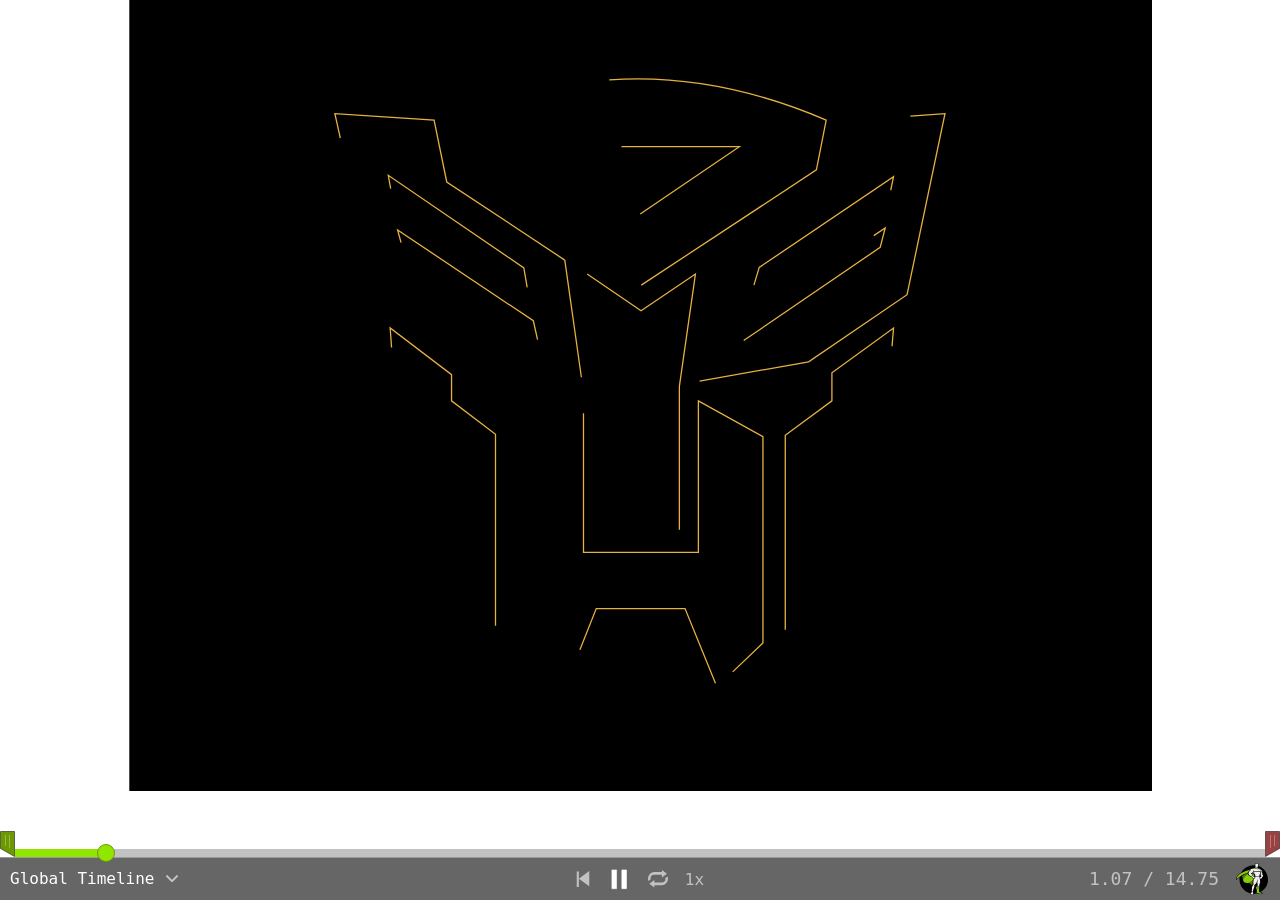
==== commit e1c955f0: "got the dashboard to animate" ====
--- a/deploy/index.html
+++ b/deploy/index.html
@@ -15,401 +15,361 @@
                  
                  <section class= "svgs" id="dashboard">
                      <div>
-                         <svg xmlns="http://www.w3.org/2000/svg" xmlns:xlink="http://www.w3.org/1999/xlink" viewBox="0 0 792 612">
-                             <defs>
-                               <filter x="-28%" y="-43.8%" width="188%" height="237.5%" filterUnits="objectBoundingBox" id="filter-2">
-                                 <feOffset dx="4" dy="4" in="SourceAlpha" result="shadowOffsetOuter1"/>
-                                 <feGaussianBlur stdDeviation="3" in="shadowOffsetOuter1" result="shadowBlurOuter1"/>
-                                 <feColorMatrix values="0 0 0 0 0.919582201 0 0 0 0 0.90591463 0 0 0 0 0.90591463 0 0 0 0.5 0" in="shadowBlurOuter1"/>
-                               </filter>
-                               <filter x="-41.2%" y="-46.7%" width="229.4%" height="246.7%" filterUnits="objectBoundingBox" id="filter-4">
-                                 <feOffset dx="4" dy="4" in="SourceAlpha" result="shadowOffsetOuter1"/>
-                                 <feGaussianBlur stdDeviation="3" in="shadowOffsetOuter1" result="shadowBlurOuter1"/>
-                                 <feColorMatrix values="0 0 0 0 0.919582201 0 0 0 0 0.90591463 0 0 0 0 0.90591463 0 0 0 0.5 0" in="shadowBlurOuter1"/>
-                               </filter>
-                               <filter x="-38.9%" y="-46.7%" width="222.2%" height="246.7%" filterUnits="objectBoundingBox" id="filter-6">
-                                 <feOffset dx="4" dy="4" in="SourceAlpha" result="shadowOffsetOuter1"/>
-                                 <feGaussianBlur stdDeviation="3" in="shadowOffsetOuter1" result="shadowBlurOuter1"/>
-                                 <feColorMatrix values="0 0 0 0 0.919582201 0 0 0 0 0.90591463 0 0 0 0 0.90591463 0 0 0 0.5 0" in="shadowBlurOuter1"/>
-                               </filter>
-                               <filter x="-41.2%" y="-43.8%" width="229.4%" height="237.5%" filterUnits="objectBoundingBox" id="filter-8">
-                                 <feOffset dx="4" dy="4" in="SourceAlpha" result="shadowOffsetOuter1"/>
-                                 <feGaussianBlur stdDeviation="3" in="shadowOffsetOuter1" result="shadowBlurOuter1"/>
-                                 <feColorMatrix values="0 0 0 0 0.919582201 0 0 0 0 0.90591463 0 0 0 0 0.90591463 0 0 0 0.5 0" in="shadowBlurOuter1"/>
-                               </filter>
-                               <filter x="-140%" y="-70%" width="540%" height="320%" filterUnits="objectBoundingBox" id="filter-10">
-                                 <feOffset dx="4" dy="4" in="SourceAlpha" result="shadowOffsetOuter1"/>
-                                 <feGaussianBlur stdDeviation="3" in="shadowOffsetOuter1" result="shadowBlurOuter1"/>
-                                 <feColorMatrix values="0 0 0 0 0.919582201 0 0 0 0 0.90591463 0 0 0 0 0.90591463 0 0 0 0.5 0" in="shadowBlurOuter1"/>
-                               </filter>
-                               <filter x="-116.7%" y="-50%" width="466.7%" height="257.1%" filterUnits="objectBoundingBox" id="filter-12">
-                                 <feOffset dx="4" dy="4" in="SourceAlpha" result="shadowOffsetOuter1"/>
-                                 <feGaussianBlur stdDeviation="3" in="shadowOffsetOuter1" result="shadowBlurOuter1"/>
-                                 <feColorMatrix values="0 0 0 0 0.919582201 0 0 0 0 0.90591463 0 0 0 0 0.90591463 0 0 0 0.5 0" in="shadowBlurOuter1"/>
-                               </filter>
-                               <filter x="-116.7%" y="-43.8%" width="466.7%" height="237.5%" filterUnits="objectBoundingBox" id="filter-14">
-                                 <feOffset dx="4" dy="4" in="SourceAlpha" result="shadowOffsetOuter1"/>
-                                 <feGaussianBlur stdDeviation="3" in="shadowOffsetOuter1" result="shadowBlurOuter1"/>
-                                 <feColorMatrix values="0 0 0 0 0.919582201 0 0 0 0 0.90591463 0 0 0 0 0.90591463 0 0 0 0.5 0" in="shadowBlurOuter1"/>
-                               </filter>
-                               <filter x="-140%" y="-87.5%" width="540%" height="375%" filterUnits="objectBoundingBox" id="filter-16">
-                                 <feOffset dx="4" dy="4" in="SourceAlpha" result="shadowOffsetOuter1"/>
-                                 <feGaussianBlur stdDeviation="3" in="shadowOffsetOuter1" result="shadowBlurOuter1"/>
-                                 <feColorMatrix values="0 0 0 0 0.919582201 0 0 0 0 0.90591463 0 0 0 0 0.90591463 0 0 0 0.5 0" in="shadowBlurOuter1"/>
-                               </filter>
-                               <filter x="-116.7%" y="-58.3%" width="466.7%" height="283.3%" filterUnits="objectBoundingBox" id="filter-18">
-                                 <feOffset dx="4" dy="4" in="SourceAlpha" result="shadowOffsetOuter1"/>
-                                 <feGaussianBlur stdDeviation="3" in="shadowOffsetOuter1" result="shadowBlurOuter1"/>
-                                 <feColorMatrix values="0 0 0 0 0.919582201 0 0 0 0 0.90591463 0 0 0 0 0.90591463 0 0 0 0.5 0" in="shadowBlurOuter1"/>
-                               </filter>
-                               <filter x="-116.7%" y="-175%" width="466.7%" height="650%" filterUnits="objectBoundingBox" id="filter-20">
-                                 <feOffset dx="4" dy="4" in="SourceAlpha" result="shadowOffsetOuter1"/>
-                                 <feGaussianBlur stdDeviation="3" in="shadowOffsetOuter1" result="shadowBlurOuter1"/>
-                                 <feColorMatrix values="0 0 0 0 0.919582201 0 0 0 0 0.90591463 0 0 0 0 0.90591463 0 0 0 0.5 0" in="shadowBlurOuter1"/>
-                               </filter>
-                               <filter x="-38.9%" y="-46.7%" width="222.2%" height="246.7%" filterUnits="objectBoundingBox" id="filter-22">
-                                 <feOffset dx="4" dy="4" in="SourceAlpha" result="shadowOffsetOuter1"/>
-                                 <feGaussianBlur stdDeviation="3" in="shadowOffsetOuter1" result="shadowBlurOuter1"/>
-                                 <feColorMatrix values="0 0 0 0 0.919582201 0 0 0 0 0.90591463 0 0 0 0 0.90591463 0 0 0 0.5 0" in="shadowBlurOuter1"/>
-                               </filter>
-                               <filter x="-41.2%" y="-43.8%" width="229.4%" height="237.5%" filterUnits="objectBoundingBox" id="filter-24">
-                                 <feOffset dx="4" dy="4" in="SourceAlpha" result="shadowOffsetOuter1"/>
-                                 <feGaussianBlur stdDeviation="3" in="shadowOffsetOuter1" result="shadowBlurOuter1"/>
-                                 <feColorMatrix values="0 0 0 0 0.919582201 0 0 0 0 0.90591463 0 0 0 0 0.90591463 0 0 0 0.5 0" in="shadowBlurOuter1"/>
-                               </filter>
-                               <filter x="-41.2%" y="-46.7%" width="229.4%" height="246.7%" filterUnits="objectBoundingBox" id="filter-26">
-                                 <feOffset dx="4" dy="4" in="SourceAlpha" result="shadowOffsetOuter1"/>
-                                 <feGaussianBlur stdDeviation="3" in="shadowOffsetOuter1" result="shadowBlurOuter1"/>
-                                 <feColorMatrix values="0 0 0 0 0.919582201 0 0 0 0 0.90591463 0 0 0 0 0.90591463 0 0 0 0.5 0" in="shadowBlurOuter1"/>
-                               </filter>
-                               <filter x="-41.2%" y="-46.7%" width="229.4%" height="246.7%" filterUnits="objectBoundingBox" id="filter-28">
-                                 <feOffset dx="4" dy="4" in="SourceAlpha" result="shadowOffsetOuter1"/>
-                                 <feGaussianBlur stdDeviation="3" in="shadowOffsetOuter1" result="shadowBlurOuter1"/>
-                                 <feColorMatrix values="0 0 0 0 0.919582201 0 0 0 0 0.90591463 0 0 0 0 0.90591463 0 0 0 0.5 0" in="shadowBlurOuter1"/>
-                               </filter>
-                               <filter x="-116.7%" y="-70%" width="466.7%" height="320%" filterUnits="objectBoundingBox" id="filter-30">
-                                 <feOffset dx="4" dy="4" in="SourceAlpha" result="shadowOffsetOuter1"/>
-                                 <feGaussianBlur stdDeviation="3" in="shadowOffsetOuter1" result="shadowBlurOuter1"/>
-                                 <feColorMatrix values="0 0 0 0 0.919582201 0 0 0 0 0.90591463 0 0 0 0 0.90591463 0 0 0 0.5 0" in="shadowBlurOuter1"/>
-                               </filter>
-                               <filter x="-140%" y="-50%" width="540%" height="257.1%" filterUnits="objectBoundingBox" id="filter-32">
-                                 <feOffset dx="4" dy="4" in="SourceAlpha" result="shadowOffsetOuter1"/>
-                                 <feGaussianBlur stdDeviation="3" in="shadowOffsetOuter1" result="shadowBlurOuter1"/>
-                                 <feColorMatrix values="0 0 0 0 0.919582201 0 0 0 0 0.90591463 0 0 0 0 0.90591463 0 0 0 0.5 0" in="shadowBlurOuter1"/>
-                               </filter>
-                               <filter x="-116.7%" y="-43.8%" width="466.7%" height="237.5%" filterUnits="objectBoundingBox" id="filter-34">
-                                 <feOffset dx="4" dy="4" in="SourceAlpha" result="shadowOffsetOuter1"/>
-                                 <feGaussianBlur stdDeviation="3" in="shadowOffsetOuter1" result="shadowBlurOuter1"/>
-                                 <feColorMatrix values="0 0 0 0 0.919582201 0 0 0 0 0.90591463 0 0 0 0 0.90591463 0 0 0 0.5 0" in="shadowBlurOuter1"/>
-                               </filter>
-                               <filter x="-116.7%" y="-87.5%" width="466.7%" height="375%" filterUnits="objectBoundingBox" id="filter-36">
-                                 <feOffset dx="4" dy="4" in="SourceAlpha" result="shadowOffsetOuter1"/>
-                                 <feGaussianBlur stdDeviation="3" in="shadowOffsetOuter1" result="shadowBlurOuter1"/>
-                                 <feColorMatrix values="0 0 0 0 0.919582201 0 0 0 0 0.90591463 0 0 0 0 0.90591463 0 0 0 0.5 0" in="shadowBlurOuter1"/>
-                               </filter>
-                               <filter x="-140%" y="-58.3%" width="540%" height="283.3%" filterUnits="objectBoundingBox" id="filter-38">
-                                 <feOffset dx="4" dy="4" in="SourceAlpha" result="shadowOffsetOuter1"/>
-                                 <feGaussianBlur stdDeviation="3" in="shadowOffsetOuter1" result="shadowBlurOuter1"/>
-                                 <feColorMatrix values="0 0 0 0 0.919582201 0 0 0 0 0.90591463 0 0 0 0 0.90591463 0 0 0 0.5 0" in="shadowBlurOuter1"/>
-                               </filter>
-                               <filter x="-116.7%" y="-175%" width="466.7%" height="650%" filterUnits="objectBoundingBox" id="filter-40">
-                                 <feOffset dx="4" dy="4" in="SourceAlpha" result="shadowOffsetOuter1"/>
-                                 <feGaussianBlur stdDeviation="3" in="shadowOffsetOuter1" result="shadowBlurOuter1"/>
-                                 <feColorMatrix values="0 0 0 0 0.919582201 0 0 0 0 0.90591463 0 0 0 0 0.90591463 0 0 0 0.5 0" in="shadowBlurOuter1"/>
-                               </filter>
-                               <filter x="-38.9%" y="-36.8%" width="222.2%" height="215.8%" filterUnits="objectBoundingBox" id="filter-42">
-                                 <feOffset dx="4" dy="4" in="SourceAlpha" result="shadowOffsetOuter1"/>
-                                 <feGaussianBlur stdDeviation="3" in="shadowOffsetOuter1" result="shadowBlurOuter1"/>
-                                 <feColorMatrix values="0 0 0 0 0.919582201 0 0 0 0 0.90591463 0 0 0 0 0.90591463 0 0 0 0.5 0" in="shadowBlurOuter1"/>
-                               </filter>
-                               <filter x="-38.9%" y="-36.8%" width="222.2%" height="215.8%" filterUnits="objectBoundingBox" id="filter-44">
-                                 <feOffset dx="4" dy="4" in="SourceAlpha" result="shadowOffsetOuter1"/>
-                                 <feGaussianBlur stdDeviation="3" in="shadowOffsetOuter1" result="shadowBlurOuter1"/>
-                                 <feColorMatrix values="0 0 0 0 0.919582201 0 0 0 0 0.90591463 0 0 0 0 0.90591463 0 0 0 0.5 0" in="shadowBlurOuter1"/>
-                               </filter>
-                               <filter x="-38.9%" y="-36.8%" width="222.2%" height="215.8%" filterUnits="objectBoundingBox" id="filter-46">
-                                 <feOffset dx="4" dy="4" in="SourceAlpha" result="shadowOffsetOuter1"/>
-                                 <feGaussianBlur stdDeviation="3" in="shadowOffsetOuter1" result="shadowBlurOuter1"/>
-                                 <feColorMatrix values="0 0 0 0 0.919582201 0 0 0 0 0.90591463 0 0 0 0 0.90591463 0 0 0 0.5 0" in="shadowBlurOuter1"/>
-                               </filter>
-                               <filter x="-38.9%" y="-38.9%" width="222.2%" height="222.2%" filterUnits="objectBoundingBox" id="filter-48">
-                                 <feOffset dx="4" dy="4" in="SourceAlpha" result="shadowOffsetOuter1"/>
-                                 <feGaussianBlur stdDeviation="3" in="shadowOffsetOuter1" result="shadowBlurOuter1"/>
-                                 <feColorMatrix values="0 0 0 0 0.919582201 0 0 0 0 0.90591463 0 0 0 0 0.90591463 0 0 0 0.5 0" in="shadowBlurOuter1"/>
-                               </filter>
-                               <filter x="-31.8%" y="-36.8%" width="200%" height="215.8%" filterUnits="objectBoundingBox" id="filter-50">
-                                 <feOffset dx="4" dy="4" in="SourceAlpha" result="shadowOffsetOuter1"/>
-                                 <feGaussianBlur stdDeviation="3" in="shadowOffsetOuter1" result="shadowBlurOuter1"/>
-                                 <feColorMatrix values="0 0 0 0 0.919582201 0 0 0 0 0.90591463 0 0 0 0 0.90591463 0 0 0 0.5 0" in="shadowBlurOuter1"/>
-                               </filter>
-                               <filter x="-41.2%" y="-36.8%" width="229.4%" height="215.8%" filterUnits="objectBoundingBox" id="filter-52">
-                                 <feOffset dx="4" dy="4" in="SourceAlpha" result="shadowOffsetOuter1"/>
-                                 <feGaussianBlur stdDeviation="3" in="shadowOffsetOuter1" result="shadowBlurOuter1"/>
-                                 <feColorMatrix values="0 0 0 0 0.919582201 0 0 0 0 0.90591463 0 0 0 0 0.90591463 0 0 0 0.5 0" in="shadowBlurOuter1"/>
-                               </filter>
-                               <filter x="-31.8%" y="-38.9%" width="200%" height="222.2%" filterUnits="objectBoundingBox" id="filter-54">
-                                 <feOffset dx="4" dy="4" in="SourceAlpha" result="shadowOffsetOuter1"/>
-                                 <feGaussianBlur stdDeviation="3" in="shadowOffsetOuter1" result="shadowBlurOuter1"/>
-                                 <feColorMatrix values="0 0 0 0 0.919582201 0 0 0 0 0.90591463 0 0 0 0 0.90591463 0 0 0 0.5 0" in="shadowBlurOuter1"/>
-                               </filter>
-                               <filter x="-31.8%" y="-36.8%" width="200%" height="215.8%" filterUnits="objectBoundingBox" id="filter-56">
-                                 <feOffset dx="4" dy="4" in="SourceAlpha" result="shadowOffsetOuter1"/>
-                                 <feGaussianBlur stdDeviation="3" in="shadowOffsetOuter1" result="shadowBlurOuter1"/>
-                                 <feColorMatrix values="0 0 0 0 0.919582201 0 0 0 0 0.90591463 0 0 0 0 0.90591463 0 0 0 0.5 0" in="shadowBlurOuter1"/>
-                               </filter>
-                               <filter x="-13.2%" y="-41.2%" width="141.5%" height="229.4%" filterUnits="objectBoundingBox" id="filter-58">
-                                 <feOffset dx="4" dy="4" in="SourceAlpha" result="shadowOffsetOuter1"/>
-                                 <feGaussianBlur stdDeviation="3" in="shadowOffsetOuter1" result="shadowBlurOuter1"/>
-                                 <feColorMatrix values="0 0 0 0 0.919582201 0 0 0 0 0.90591463 0 0 0 0 0.90591463 0 0 0 0.5 0" in="shadowBlurOuter1"/>
-                               </filter>
-                               <filter x="-7.1%" y="-50%" width="122.4%" height="257.1%" filterUnits="objectBoundingBox" id="filter-60">
-                                 <feOffset dx="4" dy="4" in="SourceAlpha" result="shadowOffsetOuter1"/>
-                                 <feGaussianBlur stdDeviation="3" in="shadowOffsetOuter1" result="shadowBlurOuter1"/>
-                                 <feColorMatrix values="0 0 0 0 0.919582201 0 0 0 0 0.90591463 0 0 0 0 0.90591463 0 0 0 0.5 0" in="shadowBlurOuter1"/>
-                               </filter>
-                               <filter x="-2.7%" y="-50%" width="108.4%" height="257.1%" filterUnits="objectBoundingBox" id="filter-62">
-                                 <feOffset dx="4" dy="4" in="SourceAlpha" result="shadowOffsetOuter1"/>
-                                 <feGaussianBlur stdDeviation="3" in="shadowOffsetOuter1" result="shadowBlurOuter1"/>
-                                 <feColorMatrix values="0 0 0 0 0.919582201 0 0 0 0 0.90591463 0 0 0 0 0.90591463 0 0 0 0.5 0" in="shadowBlurOuter1"/>
-                               </filter>
-                               <filter x="-13.7%" y="-36.8%" width="143.1%" height="215.8%" filterUnits="objectBoundingBox" id="filter-64">
-                                 <feOffset dx="4" dy="4" in="SourceAlpha" result="shadowOffsetOuter1"/>
-                                 <feGaussianBlur stdDeviation="3" in="shadowOffsetOuter1" result="shadowBlurOuter1"/>
-                                 <feColorMatrix values="0 0 0 0 0.919582201 0 0 0 0 0.90591463 0 0 0 0 0.90591463 0 0 0 0.5 0" in="shadowBlurOuter1"/>
-                               </filter>
-                               <filter x="-14.3%" y="-36.8%" width="144.9%" height="215.8%" filterUnits="objectBoundingBox" id="filter-66">
-                                 <feOffset dx="4" dy="4" in="SourceAlpha" result="shadowOffsetOuter1"/>
-                                 <feGaussianBlur stdDeviation="3" in="shadowOffsetOuter1" result="shadowBlurOuter1"/>
-                                 <feColorMatrix values="0 0 0 0 0.919582201 0 0 0 0 0.90591463 0 0 0 0 0.90591463 0 0 0 0.5 0" in="shadowBlurOuter1"/>
-                               </filter>
-                               <filter x="-3.9%" y="-4.5%" width="112.1%" height="113.8%" filterUnits="objectBoundingBox" id="filter-68">
-                                 <feMorphology radius=".5" operator="dilate" in="SourceAlpha" result="shadowSpreadOuter1"/>
-                                 <feOffset dx="4" dy="4" in="shadowSpreadOuter1" result="shadowOffsetOuter1"/>
-                                 <feMorphology radius="1" in="SourceAlpha" result="shadowInner"/>
-                                 <feOffset dx="4" dy="4" in="shadowInner" result="shadowInner"/>
-                                 <feComposite in="shadowOffsetOuter1" in2="shadowInner" operator="out" result="shadowOffsetOuter1"/>
-                                 <feGaussianBlur stdDeviation="3" in="shadowOffsetOuter1" result="shadowBlurOuter1"/>
-                                 <feColorMatrix values="0 0 0 0 0.919582201 0 0 0 0 0.90591463 0 0 0 0 0.90591463 0 0 0 0.5 0" in="shadowBlurOuter1"/>
-                               </filter>
-                               <text id="text-1" font-family="ProximaNova-Light, Proxima Nova" font-size="14" font-weight="300" fill="#F8BF45">
-                                 <tspan x="558" y="69">00</tspan>
-                               </text>
-                               <text id="text-3" font-family="ProximaNova-Light, Proxima Nova" font-size="14" font-weight="300" fill="#F8BF45">
-                                 <tspan x="572" y="52">20</tspan>
-                               </text>
-                               <text id="text-5" font-family="ProximaNova-Light, Proxima Nova" font-size="14" font-weight="300" fill="#F8BF45">
-                                 <tspan x="583" y="33">30</tspan>
-                               </text>
-                               <text id="text-7" font-family="ProximaNova-Light, Proxima Nova" font-size="14" font-weight="300" fill="#F8BF45">
-                                 <tspan x="595" y="15">40</tspan>
-                               </text>
-                               <text id="text-21" font-family="ProximaNova-Light, Proxima Nova" font-size="14" font-weight="300" fill="#F8BF45">
-                                 <tspan x="207" y="67">00</tspan>
-                               </text>
-                               <text id="text-23" font-family="ProximaNova-Light, Proxima Nova" font-size="14" font-weight="300" fill="#F8BF45">
-                                 <tspan x="199" y="50">30</tspan>
-                               </text>
-                               <text id="text-25" font-family="ProximaNova-Light, Proxima Nova" font-size="14" font-weight="300" fill="#F8BF45">
-                                 <tspan x="188" y="31">50</tspan>
-                               </text>
-                               <text id="text-27" font-family="ProximaNova-Light, Proxima Nova" font-size="14" font-weight="300" fill="#F8BF45">
-                                 <tspan x="179" y="13">70</tspan>
-                               </text>
-                               <text id="text-41" font-family="ProximaNova-Light, Proxima Nova" font-size="14" font-weight="300" fill="#F8BF45">
-                                 <tspan x="368" y="545">60</tspan>
-                               </text>
-                               <text id="text-43" font-family="ProximaNova-Light, Proxima Nova" font-size="14" font-weight="300" fill="#F8BF45">
-                                 <tspan x="410" y="545">70</tspan>
-                               </text>
-                               <text id="text-45" font-family="ProximaNova-Light, Proxima Nova" font-size="14" font-weight="300" fill="#F8BF45">
-                                 <tspan x="445" y="545">80</tspan>
-                               </text>
-                               <text id="text-47" font-family="ProximaNova-Light, Proxima Nova" font-size="14" font-weight="300" fill="#F8BF45">
-                                 <tspan x="463" y="576">90</tspan>
-                               </text>
-                               <text id="text-49" font-family="ProximaNova-Light, Proxima Nova" font-size="14" font-weight="300" fill="#F8BF45">
-                                 <tspan x="472" y="606">100</tspan>
-                               </text>
-                               <text id="text-51" font-family="ProximaNova-Light, Proxima Nova" font-size="14" font-weight="300" fill="#F8BF45">
-                                 <tspan x="331" y="547">50</tspan>
-                               </text>
-                               <text id="text-53" font-family="ProximaNova-Light, Proxima Nova" font-size="14" font-weight="300" fill="#F8BF45">
-                                 <tspan x="313" y="576">40</tspan>
-                               </text>
-                               <text id="text-55" font-family="ProximaNova-Light, Proxima Nova" font-size="14" font-weight="300" fill="#F8BF45">
-                                 <tspan x="297" y="604">30</tspan>
-                               </text>
-                               <text id="text-57" font-family="ProximaNova-Light, Proxima Nova" font-size="14" font-weight="300" fill="#F8BF45">
-                                 <tspan x="378" y="595">mph</tspan>
-                               </text>
-                               <text id="text-59" font-family="ProximaNova-Light, Proxima Nova" font-size="14" font-weight="300" fill="#F8BF45">
-                                 <tspan x="373" y="455">Tears for Fears</tspan>
-                               </text>
-                               <text id="text-61" font-family="ProximaNova-Light, Proxima Nova" font-size="14" font-weight="300" fill="#F8BF45">
-                                 <tspan x="292" y="405">EVERYONE WANTS TO RULE THE WORLD </tspan>
-                               </text>
-                               <text id="text-63" font-family="ProximaNova-Light, Proxima Nova" font-size="14" font-weight="300" fill="#F8BF45">
-                                 <tspan x="568" y="405">NEXT &gt;</tspan>
-                               </text>
-                               <text id="text-65" font-family="ProximaNova-Light, Proxima Nova" font-size="14" font-weight="300" fill="#F8BF45">
-                                 <tspan x="233" y="405">&lt; PREV</tspan>
-                               </text>
-                               <path id="path-9" d="M504 42h5V32h-5z"/>
-                               <path id="path-11" d="M519 42h6V28h-6z"/>
-                               <path id="path-13" d="M527 42h6V26h-6z"/>
-                               <path id="path-15" d="M496 42h5v-8h-5z"/>
-                               <path id="path-17" d="M511 42h6V30h-6z"/>
-                               <path id="path-19" d="M488 42h6v-4h-6z"/>
-                               <path id="path-29" d="M264 42h6V32h-6z"/>
-                               <path id="path-31" d="M249 42h5V28h-5z"/>
-                               <path id="path-33" d="M241 42h6V26h-6z"/>
-                               <path id="path-35" d="M272 42h6v-8h-6z"/>
-                               <path id="path-37" d="M257 42h5V30h-5z"/>
-                               <path id="path-39" d="M280 42h6v-4h-6z"/>
-                               <path id="path-67" d="M173 217.031L222.06 135h95.432L365 217.031 317.492 302H222.06z"/>
-                             </defs>
-                             <g id="Page-1" stroke="none" stroke-width="1" fill="none" fill-rule="evenodd">
-                               <g id="bottom">
-                                 <path id="black" fill="#000" d="M0 0h792v612H0z"/>
-                                 <g id="0" fill="#F8BF45" fill-opacity="1">
-                                   <use filter="url(#filter-2)" xlink:href="#text-1"/>
-                                   <use xlink:href="#text-1"/>
-                                 </g>
-                                 <g id="20" fill="#F8BF45" fill-opacity="1">
-                                   <use filter="url(#filter-4)" xlink:href="#text-3"/>
-                                   <use xlink:href="#text-3"/>
-                                 </g>
-                                 <g id="30" fill="#F8BF45" fill-opacity="1">
-                                   <use filter="url(#filter-6)" xlink:href="#text-5"/>
-                                   <use xlink:href="#text-5"/>
-                                 </g>
-                                 <g id="40" fill="#F8BF45" fill-opacity="1">
-                                   <use filter="url(#filter-8)" xlink:href="#text-7"/>
-                                   <use xlink:href="#text-7"/>
-                                 </g>
-                                 <g id="Bar">
-                                   <use fill="#000" filter="url(#filter-10)" xlink:href="#path-9"/>
-                                   <use fill="#F8BF45" xlink:href="#path-9"/>
-                                 </g>
-                                 <g id="Bar">
-                                   <use fill="#000" filter="url(#filter-12)" xlink:href="#path-11"/>
-                                   <use fill="#F8BF45" xlink:href="#path-11"/>
-                                 </g>
-                                 <g id="Bar">
-                                   <use fill="#000" filter="url(#filter-14)" xlink:href="#path-13"/>
-                                   <use fill="#F8BF45" xlink:href="#path-13"/>
-                                 </g>
-                                 <g id="Bar">
-                                   <use fill="#000" filter="url(#filter-16)" xlink:href="#path-15"/>
-                                   <use fill="#F8BF45" xlink:href="#path-15"/>
-                                 </g>
-                                 <g id="Bar">
-                                   <use fill="#000" filter="url(#filter-18)" xlink:href="#path-17"/>
-                                   <use fill="#F8BF45" xlink:href="#path-17"/>
-                                 </g>
-                                 <g id="Bar">
-                                   <use fill="#000" filter="url(#filter-20)" xlink:href="#path-19"/>
-                                   <use fill="#F8BF45" xlink:href="#path-19"/>
-                                 </g>
-                                 <g id="0" fill="#F8BF45" fill-opacity="1">
-                                   <use filter="url(#filter-22)" xlink:href="#text-21"/>
-                                   <use xlink:href="#text-21"/>
-                                 </g>
-                                 <g id="30" fill="#F8BF45" fill-opacity="1">
-                                   <use filter="url(#filter-24)" xlink:href="#text-23"/>
-                                   <use xlink:href="#text-23"/>
-                                 </g>
-                                 <g id="50" fill="#F8BF45" fill-opacity="1">
-                                   <use filter="url(#filter-26)" xlink:href="#text-25"/>
-                                   <use xlink:href="#text-25"/>
-                                 </g>
-                                 <g id="70" fill="#F8BF45" fill-opacity="1">
-                                   <use filter="url(#filter-28)" xlink:href="#text-27"/>
-                                   <use xlink:href="#text-27"/>
-                                 </g>
-                                 <g id="Bar" transform="matrix(1 0 0 -1 0 74)">
-                                   <use fill="#000" filter="url(#filter-30)" xlink:href="#path-29"/>
-                                   <use fill="#F8BF45" xlink:href="#path-29"/>
-                                 </g>
-                                 <g id="Bar" transform="matrix(1 0 0 -1 0 70)">
-                                   <use fill="#000" filter="url(#filter-32)" xlink:href="#path-31"/>
-                                   <use fill="#F8BF45" xlink:href="#path-31"/>
-                                 </g>
-                                 <g id="Bar" transform="matrix(1 0 0 -1 0 68)">
-                                   <use fill="#000" filter="url(#filter-34)" xlink:href="#path-33"/>
-                                   <use fill="#F8BF45" xlink:href="#path-33"/>
-                                 </g>
-                                 <g id="Bar" transform="matrix(1 0 0 -1 0 76)">
-                                   <use fill="#000" filter="url(#filter-36)" xlink:href="#path-35"/>
-                                   <use fill="#F8BF45" xlink:href="#path-35"/>
-                                 </g>
-                                 <g id="Bar" transform="matrix(1 0 0 -1 0 72)">
-                                   <use fill="#000" filter="url(#filter-38)" xlink:href="#path-37"/>
-                                   <use fill="#F8BF45" xlink:href="#path-37"/>
-                                 </g>
-                                 <g id="Bar" transform="matrix(1 0 0 -1 0 80)">
-                                   <use fill="#000" filter="url(#filter-40)" xlink:href="#path-39"/>
-                                   <use fill="#F8BF45" xlink:href="#path-39"/>
-                                 </g>
-                                 <g id="60" fill="#F8BF45" fill-opacity="1">
-                                   <use filter="url(#filter-42)" xlink:href="#text-41"/>
-                                   <use xlink:href="#text-41"/>
-                                 </g>
-                                 <g id="70" fill="#F8BF45" fill-opacity="1">
-                                   <use filter="url(#filter-44)" xlink:href="#text-43"/>
-                                   <use xlink:href="#text-43"/>
-                                 </g>
-                                 <g id="80" fill="#F8BF45" fill-opacity="1">
-                                   <use filter="url(#filter-46)" xlink:href="#text-45"/>
-                                   <use xlink:href="#text-45"/>
-                                 </g>
-                                 <g id="90" fill="#F8BF45" fill-opacity="1">
-                                   <use filter="url(#filter-48)" xlink:href="#text-47"/>
-                                   <use xlink:href="#text-47"/>
-                                 </g>
-                                 <g id="100" fill="#F8BF45" fill-opacity="1">
-                                   <use filter="url(#filter-50)" xlink:href="#text-49"/>
-                                   <use xlink:href="#text-49"/>
-                                 </g>
-                                 <g id="50" fill="#F8BF45" fill-opacity="1">
-                                   <use filter="url(#filter-52)" xlink:href="#text-51"/>
-                                   <use xlink:href="#text-51"/>
-                                 </g>
-                                 <g id="40" fill="#F8BF45" fill-opacity="1">
-                                   <use filter="url(#filter-54)" xlink:href="#text-53"/>
-                                   <use xlink:href="#text-53"/>
-                                 </g>
-                                 <g id="30" fill="#F8BF45" fill-opacity="1">
-                                   <use filter="url(#filter-56)" xlink:href="#text-55"/>
-                                   <use xlink:href="#text-55"/>
-                                 </g>
-                                 <g id="mph" fill="#F8BF45" fill-opacity="1">
-                                   <use filter="url(#filter-58)" xlink:href="#text-57"/>
-                                   <use xlink:href="#text-57"/>
-                                 </g>
-                                 <g id="artist-copy" fill="#F8BF45" fill-opacity="1">
-                                   <use filter="url(#filter-60)" xlink:href="#text-59"/>
-                                   <use xlink:href="#text-59"/>
-                                 </g>
-                                 <g id="song-copy" fill="#F8BF45" fill-opacity="1">
-                                   <use filter="url(#filter-62)" xlink:href="#text-61"/>
-                                   <use xlink:href="#text-61"/>
-                                 </g>
-                                 <g id="next-copy" fill="#F8BF45" fill-opacity="1">
-                                   <use filter="url(#filter-64)" xlink:href="#text-63"/>
-                                   <use xlink:href="#text-63"/>
-                                 </g>
-                                 <g id="prev-copy" fill="#F8BF45" fill-opacity="1">
-                                   <use filter="url(#filter-66)" xlink:href="#text-65"/>
-                                   <use xlink:href="#text-65"/>
-                                 </g>
-                                 <g id="Locator-Copy">
-                                   <use fill="#000" filter="url(#filter-68)" xlink:href="#path-67"/>
-                                   <use stroke="#F8BF45" xlink:href="#path-67"/>
-                                 </g>
-                               </g>
-                             </g>
-                           </svg>
+                 
+                 <svg xmlns="http://www.w3.org/2000/svg" xmlns:xlink="http://www.w3.org/1999/xlink" viewBox="0 0 792 612">
+                   <defs>
+                     <filter x="-45.4%" y="-72.6%" width="242.7%" height="328.1%" filterUnits="objectBoundingBox" id="filter-2">
+                       <feOffset dx="4" dy="4" in="SourceAlpha" result="shadowOffsetOuter1"/>
+                       <feGaussianBlur stdDeviation="3" in="shadowOffsetOuter1" result="shadowBlurOuter1"/>
+                       <feColorMatrix values="0 0 0 0 0.919582201 0 0 0 0 0.90591463 0 0 0 0 0.90591463 0 0 0 0.5 0" in="shadowBlurOuter1"/>
+                     </filter>
+                     <filter x="-46.4%" y="-72.6%" width="245.9%" height="328.1%" filterUnits="objectBoundingBox" id="filter-4">
+                       <feOffset dx="4" dy="4" in="SourceAlpha" result="shadowOffsetOuter1"/>
+                       <feGaussianBlur stdDeviation="3" in="shadowOffsetOuter1" result="shadowBlurOuter1"/>
+                       <feColorMatrix values="0 0 0 0 0.919582201 0 0 0 0 0.90591463 0 0 0 0 0.90591463 0 0 0 0.5 0" in="shadowBlurOuter1"/>
+                     </filter>
+                     <filter x="-47%" y="-72.6%" width="247.8%" height="328.1%" filterUnits="objectBoundingBox" id="filter-6">
+                       <feOffset dx="4" dy="4" in="SourceAlpha" result="shadowOffsetOuter1"/>
+                       <feGaussianBlur stdDeviation="3" in="shadowOffsetOuter1" result="shadowBlurOuter1"/>
+                       <feColorMatrix values="0 0 0 0 0.919582201 0 0 0 0 0.90591463 0 0 0 0 0.90591463 0 0 0 0.5 0" in="shadowBlurOuter1"/>
+                     </filter>
+                     <filter x="-47.3%" y="-72.6%" width="248.7%" height="328.1%" filterUnits="objectBoundingBox" id="filter-8">
+                       <feOffset dx="4" dy="4" in="SourceAlpha" result="shadowOffsetOuter1"/>
+                       <feGaussianBlur stdDeviation="3" in="shadowOffsetOuter1" result="shadowBlurOuter1"/>
+                       <feColorMatrix values="0 0 0 0 0.919582201 0 0 0 0 0.90591463 0 0 0 0 0.90591463 0 0 0 0.5 0" in="shadowBlurOuter1"/>
+                     </filter>
+                     <filter x="-140%" y="-70%" width="540%" height="320%" filterUnits="objectBoundingBox" id="filter-10">
+                       <feOffset dx="4" dy="4" in="SourceAlpha" result="shadowOffsetOuter1"/>
+                       <feGaussianBlur stdDeviation="3" in="shadowOffsetOuter1" result="shadowBlurOuter1"/>
+                       <feColorMatrix values="0 0 0 0 0.919582201 0 0 0 0 0.90591463 0 0 0 0 0.90591463 0 0 0 0.5 0" in="shadowBlurOuter1"/>
+                     </filter>
+                     <filter x="-116.7%" y="-50%" width="466.7%" height="257.1%" filterUnits="objectBoundingBox" id="filter-12">
+                       <feOffset dx="4" dy="4" in="SourceAlpha" result="shadowOffsetOuter1"/>
+                       <feGaussianBlur stdDeviation="3" in="shadowOffsetOuter1" result="shadowBlurOuter1"/>
+                       <feColorMatrix values="0 0 0 0 0.919582201 0 0 0 0 0.90591463 0 0 0 0 0.90591463 0 0 0 0.5 0" in="shadowBlurOuter1"/>
+                     </filter>
+                     <filter x="-116.7%" y="-43.8%" width="466.7%" height="237.5%" filterUnits="objectBoundingBox" id="filter-14">
+                       <feOffset dx="4" dy="4" in="SourceAlpha" result="shadowOffsetOuter1"/>
+                       <feGaussianBlur stdDeviation="3" in="shadowOffsetOuter1" result="shadowBlurOuter1"/>
+                       <feColorMatrix values="0 0 0 0 0.919582201 0 0 0 0 0.90591463 0 0 0 0 0.90591463 0 0 0 0.5 0" in="shadowBlurOuter1"/>
+                     </filter>
+                     <filter x="-140%" y="-87.5%" width="540%" height="375%" filterUnits="objectBoundingBox" id="filter-16">
+                       <feOffset dx="4" dy="4" in="SourceAlpha" result="shadowOffsetOuter1"/>
+                       <feGaussianBlur stdDeviation="3" in="shadowOffsetOuter1" result="shadowBlurOuter1"/>
+                       <feColorMatrix values="0 0 0 0 0.919582201 0 0 0 0 0.90591463 0 0 0 0 0.90591463 0 0 0 0.5 0" in="shadowBlurOuter1"/>
+                     </filter>
+                     <filter x="-116.7%" y="-58.3%" width="466.7%" height="283.3%" filterUnits="objectBoundingBox" id="filter-18">
+                       <feOffset dx="4" dy="4" in="SourceAlpha" result="shadowOffsetOuter1"/>
+                       <feGaussianBlur stdDeviation="3" in="shadowOffsetOuter1" result="shadowBlurOuter1"/>
+                       <feColorMatrix values="0 0 0 0 0.919582201 0 0 0 0 0.90591463 0 0 0 0 0.90591463 0 0 0 0.5 0" in="shadowBlurOuter1"/>
+                     </filter>
+                     <filter x="-116.7%" y="-175%" width="466.7%" height="650%" filterUnits="objectBoundingBox" id="filter-20">
+                       <feOffset dx="4" dy="4" in="SourceAlpha" result="shadowOffsetOuter1"/>
+                       <feGaussianBlur stdDeviation="3" in="shadowOffsetOuter1" result="shadowBlurOuter1"/>
+                       <feColorMatrix values="0 0 0 0 0.919582201 0 0 0 0 0.90591463 0 0 0 0 0.90591463 0 0 0 0.5 0" in="shadowBlurOuter1"/>
+                     </filter>
+                     <filter x="-45.4%" y="-72.6%" width="242.7%" height="328.1%" filterUnits="objectBoundingBox" id="filter-22">
+                       <feOffset dx="4" dy="4" in="SourceAlpha" result="shadowOffsetOuter1"/>
+                       <feGaussianBlur stdDeviation="3" in="shadowOffsetOuter1" result="shadowBlurOuter1"/>
+                       <feColorMatrix values="0 0 0 0 0.919582201 0 0 0 0 0.90591463 0 0 0 0 0.90591463 0 0 0 0.5 0" in="shadowBlurOuter1"/>
+                     </filter>
+                     <filter x="-47%" y="-72.6%" width="247.8%" height="328.1%" filterUnits="objectBoundingBox" id="filter-24">
+                       <feOffset dx="4" dy="4" in="SourceAlpha" result="shadowOffsetOuter1"/>
+                       <feGaussianBlur stdDeviation="3" in="shadowOffsetOuter1" result="shadowBlurOuter1"/>
+                       <feColorMatrix values="0 0 0 0 0.919582201 0 0 0 0 0.90591463 0 0 0 0 0.90591463 0 0 0 0.5 0" in="shadowBlurOuter1"/>
+                     </filter>
+                     <filter x="-47.2%" y="-72.6%" width="248.4%" height="328.1%" filterUnits="objectBoundingBox" id="filter-26">
+                       <feOffset dx="4" dy="4" in="SourceAlpha" result="shadowOffsetOuter1"/>
+                       <feGaussianBlur stdDeviation="3" in="shadowOffsetOuter1" result="shadowBlurOuter1"/>
+                       <feColorMatrix values="0 0 0 0 0.919582201 0 0 0 0 0.90591463 0 0 0 0 0.90591463 0 0 0 0.5 0" in="shadowBlurOuter1"/>
+                     </filter>
+                     <filter x="-49%" y="-72.6%" width="254.1%" height="328.1%" filterUnits="objectBoundingBox" id="filter-28">
+                       <feOffset dx="4" dy="4" in="SourceAlpha" result="shadowOffsetOuter1"/>
+                       <feGaussianBlur stdDeviation="3" in="shadowOffsetOuter1" result="shadowBlurOuter1"/>
+                       <feColorMatrix values="0 0 0 0 0.919582201 0 0 0 0 0.90591463 0 0 0 0 0.90591463 0 0 0 0.5 0" in="shadowBlurOuter1"/>
+                     </filter>
+                     <filter x="-116.7%" y="-70%" width="466.7%" height="320%" filterUnits="objectBoundingBox" id="filter-30">
+                       <feOffset dx="4" dy="4" in="SourceAlpha" result="shadowOffsetOuter1"/>
+                       <feGaussianBlur stdDeviation="3" in="shadowOffsetOuter1" result="shadowBlurOuter1"/>
+                       <feColorMatrix values="0 0 0 0 0.919582201 0 0 0 0 0.90591463 0 0 0 0 0.90591463 0 0 0 0.5 0" in="shadowBlurOuter1"/>
+                     </filter>
+                     <filter x="-140%" y="-50%" width="540%" height="257.1%" filterUnits="objectBoundingBox" id="filter-32">
+                       <feOffset dx="4" dy="4" in="SourceAlpha" result="shadowOffsetOuter1"/>
+                       <feGaussianBlur stdDeviation="3" in="shadowOffsetOuter1" result="shadowBlurOuter1"/>
+                       <feColorMatrix values="0 0 0 0 0.919582201 0 0 0 0 0.90591463 0 0 0 0 0.90591463 0 0 0 0.5 0" in="shadowBlurOuter1"/>
+                     </filter>
+                     <filter x="-116.7%" y="-43.8%" width="466.7%" height="237.5%" filterUnits="objectBoundingBox" id="filter-34">
+                       <feOffset dx="4" dy="4" in="SourceAlpha" result="shadowOffsetOuter1"/>
+                       <feGaussianBlur stdDeviation="3" in="shadowOffsetOuter1" result="shadowBlurOuter1"/>
+                       <feColorMatrix values="0 0 0 0 0.919582201 0 0 0 0 0.90591463 0 0 0 0 0.90591463 0 0 0 0.5 0" in="shadowBlurOuter1"/>
+                     </filter>
+                     <filter x="-116.7%" y="-87.5%" width="466.7%" height="375%" filterUnits="objectBoundingBox" id="filter-36">
+                       <feOffset dx="4" dy="4" in="SourceAlpha" result="shadowOffsetOuter1"/>
+                       <feGaussianBlur stdDeviation="3" in="shadowOffsetOuter1" result="shadowBlurOuter1"/>
+                       <feColorMatrix values="0 0 0 0 0.919582201 0 0 0 0 0.90591463 0 0 0 0 0.90591463 0 0 0 0.5 0" in="shadowBlurOuter1"/>
+                     </filter>
+                     <filter x="-140%" y="-58.3%" width="540%" height="283.3%" filterUnits="objectBoundingBox" id="filter-38">
+                       <feOffset dx="4" dy="4" in="SourceAlpha" result="shadowOffsetOuter1"/>
+                       <feGaussianBlur stdDeviation="3" in="shadowOffsetOuter1" result="shadowBlurOuter1"/>
+                       <feColorMatrix values="0 0 0 0 0.919582201 0 0 0 0 0.90591463 0 0 0 0 0.90591463 0 0 0 0.5 0" in="shadowBlurOuter1"/>
+                     </filter>
+                     <filter x="-116.7%" y="-175%" width="466.7%" height="650%" filterUnits="objectBoundingBox" id="filter-40">
+                       <feOffset dx="4" dy="4" in="SourceAlpha" result="shadowOffsetOuter1"/>
+                       <feGaussianBlur stdDeviation="3" in="shadowOffsetOuter1" result="shadowBlurOuter1"/>
+                       <feColorMatrix values="0 0 0 0 0.919582201 0 0 0 0 0.90591463 0 0 0 0 0.90591463 0 0 0 0.5 0" in="shadowBlurOuter1"/>
+                     </filter>
+                     <filter x="-46.4%" y="-72.6%" width="245.9%" height="328.1%" filterUnits="objectBoundingBox" id="filter-42">
+                       <feOffset dx="4" dy="4" in="SourceAlpha" result="shadowOffsetOuter1"/>
+                       <feGaussianBlur stdDeviation="3" in="shadowOffsetOuter1" result="shadowBlurOuter1"/>
+                       <feColorMatrix values="0 0 0 0 0.919582201 0 0 0 0 0.90591463 0 0 0 0 0.90591463 0 0 0 0.5 0" in="shadowBlurOuter1"/>
+                     </filter>
+                     <filter x="-49%" y="-72.6%" width="254.1%" height="328.1%" filterUnits="objectBoundingBox" id="filter-44">
+                       <feOffset dx="4" dy="4" in="SourceAlpha" result="shadowOffsetOuter1"/>
+                       <feGaussianBlur stdDeviation="3" in="shadowOffsetOuter1" result="shadowBlurOuter1"/>
+                       <feColorMatrix values="0 0 0 0 0.919582201 0 0 0 0 0.90591463 0 0 0 0 0.90591463 0 0 0 0.5 0" in="shadowBlurOuter1"/>
+                     </filter>
+                     <filter x="-47%" y="-72.6%" width="247.8%" height="328.1%" filterUnits="objectBoundingBox" id="filter-46">
+                       <feOffset dx="4" dy="4" in="SourceAlpha" result="shadowOffsetOuter1"/>
+                       <feGaussianBlur stdDeviation="3" in="shadowOffsetOuter1" result="shadowBlurOuter1"/>
+                       <feColorMatrix values="0 0 0 0 0.919582201 0 0 0 0 0.90591463 0 0 0 0 0.90591463 0 0 0 0.5 0" in="shadowBlurOuter1"/>
+                     </filter>
+                     <filter x="-46.4%" y="-72.5%" width="245.8%" height="327.7%" filterUnits="objectBoundingBox" id="filter-48">
+                       <feOffset dx="4" dy="4" in="SourceAlpha" result="shadowOffsetOuter1"/>
+                       <feGaussianBlur stdDeviation="3" in="shadowOffsetOuter1" result="shadowBlurOuter1"/>
+                       <feColorMatrix values="0 0 0 0 0.919582201 0 0 0 0 0.90591463 0 0 0 0 0.90591463 0 0 0 0.5 0" in="shadowBlurOuter1"/>
+                     </filter>
+                     <filter x="-34.7%" y="-72.6%" width="209%" height="328.1%" filterUnits="objectBoundingBox" id="filter-50">
+                       <feOffset dx="4" dy="4" in="SourceAlpha" result="shadowOffsetOuter1"/>
+                       <feGaussianBlur stdDeviation="3" in="shadowOffsetOuter1" result="shadowBlurOuter1"/>
+                       <feColorMatrix values="0 0 0 0 0.919582201 0 0 0 0 0.90591463 0 0 0 0 0.90591463 0 0 0 0.5 0" in="shadowBlurOuter1"/>
+                     </filter>
+                     <filter x="-47.2%" y="-72.6%" width="248.4%" height="328.1%" filterUnits="objectBoundingBox" id="filter-52">
+                       <feOffset dx="4" dy="4" in="SourceAlpha" result="shadowOffsetOuter1"/>
+                       <feGaussianBlur stdDeviation="3" in="shadowOffsetOuter1" result="shadowBlurOuter1"/>
+                       <feColorMatrix values="0 0 0 0 0.919582201 0 0 0 0 0.90591463 0 0 0 0 0.90591463 0 0 0 0.5 0" in="shadowBlurOuter1"/>
+                     </filter>
+                     <filter x="-47.3%" y="-72.6%" width="248.7%" height="328.1%" filterUnits="objectBoundingBox" id="filter-54">
+                       <feOffset dx="4" dy="4" in="SourceAlpha" result="shadowOffsetOuter1"/>
+                       <feGaussianBlur stdDeviation="3" in="shadowOffsetOuter1" result="shadowBlurOuter1"/>
+                       <feColorMatrix values="0 0 0 0 0.919582201 0 0 0 0 0.90591463 0 0 0 0 0.90591463 0 0 0 0.5 0" in="shadowBlurOuter1"/>
+                     </filter>
+                     <filter x="-47%" y="-72.6%" width="247.8%" height="328.1%" filterUnits="objectBoundingBox" id="filter-56">
+                       <feOffset dx="4" dy="4" in="SourceAlpha" result="shadowOffsetOuter1"/>
+                       <feGaussianBlur stdDeviation="3" in="shadowOffsetOuter1" result="shadowBlurOuter1"/>
+                       <feColorMatrix values="0 0 0 0 0.919582201 0 0 0 0 0.90591463 0 0 0 0 0.90591463 0 0 0 0.5 0" in="shadowBlurOuter1"/>
+                     </filter>
+                     <filter x="-28.8%" y="-58.8%" width="190.5%" height="284.7%" filterUnits="objectBoundingBox" id="filter-58">
+                       <feOffset dx="4" dy="4" in="SourceAlpha" result="shadowOffsetOuter1"/>
+                       <feGaussianBlur stdDeviation="3" in="shadowOffsetOuter1" result="shadowBlurOuter1"/>
+                       <feColorMatrix values="0 0 0 0 0.919582201 0 0 0 0 0.90591463 0 0 0 0 0.90591463 0 0 0 0.5 0" in="shadowBlurOuter1"/>
+                     </filter>
+                     <filter x="-7.8%" y="-72.6%" width="124.5%" height="328.1%" filterUnits="objectBoundingBox" id="filter-60">
+                       <feOffset dx="4" dy="4" in="SourceAlpha" result="shadowOffsetOuter1"/>
+                       <feGaussianBlur stdDeviation="3" in="shadowOffsetOuter1" result="shadowBlurOuter1"/>
+                       <feColorMatrix values="0 0 0 0 0.919582201 0 0 0 0 0.90591463 0 0 0 0 0.90591463 0 0 0 0.5 0" in="shadowBlurOuter1"/>
+                     </filter>
+                     <filter x="-2.7%" y="-72.5%" width="108.5%" height="327.7%" filterUnits="objectBoundingBox" id="filter-62">
+                       <feOffset dx="4" dy="4" in="SourceAlpha" result="shadowOffsetOuter1"/>
+                       <feGaussianBlur stdDeviation="3" in="shadowOffsetOuter1" result="shadowBlurOuter1"/>
+                       <feColorMatrix values="0 0 0 0 0.919582201 0 0 0 0 0.90591463 0 0 0 0 0.90591463 0 0 0 0.5 0" in="shadowBlurOuter1"/>
+                     </filter>
+                     <filter x="-16.1%" y="-75%" width="150.4%" height="335.6%" filterUnits="objectBoundingBox" id="filter-64">
+                       <feOffset dx="4" dy="4" in="SourceAlpha" result="shadowOffsetOuter1"/>
+                       <feGaussianBlur stdDeviation="3" in="shadowOffsetOuter1" result="shadowBlurOuter1"/>
+                       <feColorMatrix values="0 0 0 0 0.919582201 0 0 0 0 0.90591463 0 0 0 0 0.90591463 0 0 0 0.5 0" in="shadowBlurOuter1"/>
+                     </filter>
+                     <filter x="-16.2%" y="-75%" width="150.9%" height="335.6%" filterUnits="objectBoundingBox" id="filter-66">
+                       <feOffset dx="4" dy="4" in="SourceAlpha" result="shadowOffsetOuter1"/>
+                       <feGaussianBlur stdDeviation="3" in="shadowOffsetOuter1" result="shadowBlurOuter1"/>
+                       <feColorMatrix values="0 0 0 0 0.919582201 0 0 0 0 0.90591463 0 0 0 0 0.90591463 0 0 0 0.5 0" in="shadowBlurOuter1"/>
+                     </filter>
+                     <filter x="-3.9%" y="-4.5%" width="112.1%" height="113.8%" filterUnits="objectBoundingBox" id="filter-68">
+                       <feMorphology radius=".5" operator="dilate" in="SourceAlpha" result="shadowSpreadOuter1"/>
+                       <feOffset dx="4" dy="4" in="shadowSpreadOuter1" result="shadowOffsetOuter1"/>
+                       <feMorphology radius="1" in="SourceAlpha" result="shadowInner"/>
+                       <feOffset dx="4" dy="4" in="shadowInner" result="shadowInner"/>
+                       <feComposite in="shadowOffsetOuter1" in2="shadowInner" operator="out" result="shadowOffsetOuter1"/>
+                       <feGaussianBlur stdDeviation="3" in="shadowOffsetOuter1" result="shadowBlurOuter1"/>
+                       <feColorMatrix values="0 0 0 0 0.919582201 0 0 0 0 0.90591463 0 0 0 0 0.90591463 0 0 0 0.5 0" in="shadowBlurOuter1"/>
+                     </filter>
+                     <path d="M562.27 69.168c2.492 0 3.444-2.618 3.444-4.83 0-2.226-.952-4.816-3.444-4.816-2.52 0-3.458 2.59-3.458 4.816 0 2.212.938 4.83 3.458 4.83zm0-.728c-1.974 0-2.618-2.184-2.618-4.102 0-1.932.644-4.088 2.618-4.088 1.96 0 2.59 2.156 2.59 4.088 0 1.918-.644 4.102-2.59 4.102zm8.512.728c2.492 0 3.444-2.618 3.444-4.83 0-2.226-.952-4.816-3.444-4.816-2.52 0-3.458 2.59-3.458 4.816 0 2.212.938 4.83 3.458 4.83zm0-.728c-1.974 0-2.618-2.184-2.618-4.102 0-1.932.644-4.088 2.618-4.088 1.96 0 2.59 2.156 2.59 4.088 0 1.918-.644 4.102-2.59 4.102z" id="path-1"/>
+                     <path d="M578.944 52v-.728h-4.914c2.702-2.184 4.872-4.06 4.872-6.104 0-1.862-1.568-2.646-2.94-2.646-1.316 0-2.45.546-3.108 1.442l.546.504c.504-.714 1.4-1.218 2.562-1.218 1.022 0 2.128.56 2.128 1.918 0 1.792-2.128 3.612-5.306 6.174V52h6.16zm5.474.168c2.492 0 3.444-2.618 3.444-4.83 0-2.226-.952-4.816-3.444-4.816-2.52 0-3.458 2.59-3.458 4.816 0 2.212.938 4.83 3.458 4.83zm0-.728c-1.974 0-2.618-2.184-2.618-4.102 0-1.932.644-4.088 2.618-4.088 1.96 0 2.59 2.156 2.59 4.088 0 1.918-.644 4.102-2.59 4.102z" id="path-3"/>
+                     <path d="M586.626 33.168c1.988 0 3.15-1.134 3.15-2.674s-1.33-2.24-2.142-2.324c.798-.14 2.002-.756 2.002-2.184 0-1.582-1.386-2.464-3.01-2.464-1.372 0-2.408.616-3.052 1.414l.504.504c.686-.77 1.442-1.19 2.506-1.19 1.204 0 2.24.644 2.24 1.806 0 1.246-1.134 1.778-2.366 1.778h-.313c-.248-.001-.455-.004-.555-.014v.756c.14-.014.49-.014.868-.014 1.4 0 2.506.546 2.506 1.89 0 1.232-.91 1.988-2.352 1.988-1.19 0-2.1-.56-2.618-1.302l-.546.476c.532.84 1.652 1.554 3.178 1.554zm8.26 0c2.492 0 3.444-2.618 3.444-4.83 0-2.226-.952-4.816-3.444-4.816-2.52 0-3.458 2.59-3.458 4.816 0 2.212.938 4.83 3.458 4.83zm0-.728c-1.974 0-2.618-2.184-2.618-4.102 0-1.932.644-4.088 2.618-4.088 1.96 0 2.59 2.156 2.59 4.088 0 1.918-.644 4.102-2.59 4.102z" id="path-5"/>
+                     <path d="M600.712 15v-2.548h1.372v-.728h-1.372V5.662h-1.078l-4.144 6.076v.714h4.424V15h.798zm-.798-3.276h-3.598l3.598-5.264v5.264zm6.93 3.444c2.492 0 3.444-2.618 3.444-4.83 0-2.226-.952-4.816-3.444-4.816-2.52 0-3.458 2.59-3.458 4.816 0 2.212.938 4.83 3.458 4.83zm0-.728c-1.974 0-2.618-2.184-2.618-4.102 0-1.932.644-4.088 2.618-4.088 1.96 0 2.59 2.156 2.59 4.088 0 1.918-.644 4.102-2.59 4.102z" id="path-7"/>
+                     <path id="path-9" d="M504 42h5V32h-5z"/>
+                     <path id="path-11" d="M519 42h6V28h-6z"/>
+                     <path id="path-13" d="M527 42h6V26h-6z"/>
+                     <path id="path-15" d="M496 42h5v-8h-5z"/>
+                     <path id="path-17" d="M511 42h6V30h-6z"/>
+                     <path id="path-19" d="M488 42h6v-4h-6z"/>
+                     <path d="M211.27 67.168c2.492 0 3.444-2.618 3.444-4.83 0-2.226-.952-4.816-3.444-4.816-2.52 0-3.458 2.59-3.458 4.816 0 2.212.938 4.83 3.458 4.83zm0-.728c-1.974 0-2.618-2.184-2.618-4.102 0-1.932.644-4.088 2.618-4.088 1.96 0 2.59 2.156 2.59 4.088 0 1.918-.644 4.102-2.59 4.102zm8.512.728c2.492 0 3.444-2.618 3.444-4.83 0-2.226-.952-4.816-3.444-4.816-2.52 0-3.458 2.59-3.458 4.816 0 2.212.938 4.83 3.458 4.83zm0-.728c-1.974 0-2.618-2.184-2.618-4.102 0-1.932.644-4.088 2.618-4.088 1.96 0 2.59 2.156 2.59 4.088 0 1.918-.644 4.102-2.59 4.102z" id="path-21"/>
+                     <path d="M202.626 50.168c1.988 0 3.15-1.134 3.15-2.674s-1.33-2.24-2.142-2.324c.798-.14 2.002-.756 2.002-2.184 0-1.582-1.386-2.464-3.01-2.464-1.372 0-2.408.616-3.052 1.414l.504.504c.686-.77 1.442-1.19 2.506-1.19 1.204 0 2.24.644 2.24 1.806 0 1.246-1.134 1.778-2.366 1.778h-.313c-.248-.001-.455-.004-.555-.014v.756c.14-.014.49-.014.868-.014 1.4 0 2.506.546 2.506 1.89 0 1.232-.91 1.988-2.352 1.988-1.19 0-2.1-.56-2.618-1.302l-.546.476c.532.84 1.652 1.554 3.178 1.554zm8.26 0c2.492 0 3.444-2.618 3.444-4.83 0-2.226-.952-4.816-3.444-4.816-2.52 0-3.458 2.59-3.458 4.816 0 2.212.938 4.83 3.458 4.83zm0-.728c-1.974 0-2.618-2.184-2.618-4.102 0-1.932.644-4.088 2.618-4.088 1.96 0 2.59 2.156 2.59 4.088 0 1.918-.644 4.102-2.59 4.102z" id="path-23"/>
+                     <path d="M192.186 31.168c1.708 0 3.15-1.148 3.15-3.01 0-1.946-1.414-2.982-2.982-2.982-.966 0-1.764.42-2.226.868V22.39h4.592v-.728h-5.404v4.9l.616.252c.686-.63 1.414-.91 2.268-.91 1.344 0 2.324.868 2.324 2.282 0 1.274-.994 2.254-2.338 2.254-1.204 0-2.016-.476-2.618-1.33l-.532.532c.644.938 1.596 1.526 3.15 1.526zm8.232 0c2.492 0 3.444-2.618 3.444-4.83 0-2.226-.952-4.816-3.444-4.816-2.52 0-3.458 2.59-3.458 4.816 0 2.212.938 4.83 3.458 4.83zm0-.728c-1.974 0-2.618-2.184-2.618-4.102 0-1.932.644-4.088 2.618-4.088 1.96 0 2.59 2.156 2.59 4.088 0 1.918-.644 4.102-2.59 4.102z" id="path-25"/>
+                     <path d="M181.59 13l3.976-8.778v-.56h-6.104v.728h5.166l-3.92 8.61h.882zm8.708.168c2.492 0 3.444-2.618 3.444-4.83 0-2.226-.952-4.816-3.444-4.816-2.52 0-3.458 2.59-3.458 4.816 0 2.212.938 4.83 3.458 4.83zm0-.728c-1.974 0-2.618-2.184-2.618-4.102 0-1.932.644-4.088 2.618-4.088 1.96 0 2.59 2.156 2.59 4.088 0 1.918-.644 4.102-2.59 4.102z" id="path-27"/>
+                     <path id="path-29" d="M264 42h6V32h-6z"/>
+                     <path id="path-31" d="M249 42h5V28h-5z"/>
+                     <path id="path-33" d="M241 42h6V26h-6z"/>
+                     <path id="path-35" d="M272 42h6v-8h-6z"/>
+                     <path id="path-37" d="M257 42h5V30h-5z"/>
+                     <path id="path-39" d="M280 42h6v-4h-6z"/>
+                     <path d="M378.242 545.168c1.988 0 3.136-1.456 3.136-2.982 0-1.988-1.33-2.954-3.01-2.954-1.26 0-2.338.91-2.73 1.554-.014-.14-.014-.294-.014-.434 0-1.988.742-4.102 2.758-4.102 1.022 0 1.582.434 2.044 1.05l.476-.588c-.56-.7-1.302-1.19-2.52-1.19-2.576 0-3.57 2.422-3.57 4.816 0 2.506.91 4.83 3.43 4.83zm-.028-.728c-1.75 0-2.422-1.624-2.534-2.898.532-.938 1.526-1.596 2.548-1.596 1.33 0 2.338.728 2.338 2.254 0 1.008-.756 2.24-2.352 2.24zm8.232.728c2.492 0 3.444-2.618 3.444-4.83 0-2.226-.952-4.816-3.444-4.816-2.52 0-3.458 2.59-3.458 4.816 0 2.212.938 4.83 3.458 4.83zm0-.728c-1.974 0-2.618-2.184-2.618-4.102 0-1.932.644-4.088 2.618-4.088 1.96 0 2.59 2.156 2.59 4.088 0 1.918-.644 4.102-2.59 4.102z" id="path-41"/>
+                     <path d="M418.59 545l3.976-8.778v-.56h-6.104v.728h5.166l-3.92 8.61h.882zm8.708.168c2.492 0 3.444-2.618 3.444-4.83 0-2.226-.952-4.816-3.444-4.816-2.52 0-3.458 2.59-3.458 4.816 0 2.212.938 4.83 3.458 4.83zm0-.728c-1.974 0-2.618-2.184-2.618-4.102 0-1.932.644-4.088 2.618-4.088 1.96 0 2.59 2.156 2.59 4.088 0 1.918-.644 4.102-2.59 4.102z" id="path-43"/>
+                     <path d="M455.004 545.168c1.792 0 3.164-.994 3.164-2.506 0-1.302-1.12-2.142-2.31-2.478 1.092-.28 2.17-1.008 2.17-2.254 0-1.652-1.568-2.408-3.024-2.408-1.484 0-3.024.756-3.024 2.408 0 1.246 1.064 1.974 2.17 2.254-1.19.336-2.324 1.176-2.324 2.478 0 1.526 1.372 2.506 3.178 2.506zm0-5.32c-.56-.112-2.212-.532-2.212-1.834 0-1.106.98-1.764 2.212-1.764 1.218 0 2.212.658 2.212 1.764 0 1.302-1.638 1.722-2.212 1.834zm0 4.592c-1.246 0-2.366-.7-2.366-1.834 0-1.414 1.792-1.988 2.366-2.058.56.07 2.366.644 2.366 2.058 0 1.134-1.148 1.834-2.366 1.834zm8.26.728c2.492 0 3.444-2.618 3.444-4.83 0-2.226-.952-4.816-3.444-4.816-2.52 0-3.458 2.59-3.458 4.816 0 2.212.938 4.83 3.458 4.83zm0-.728c-1.974 0-2.618-2.184-2.618-4.102 0-1.932.644-4.088 2.618-4.088 1.96 0 2.59 2.156 2.59 4.088 0 1.918-.644 4.102-2.59 4.102z" id="path-45"/>
+                     <path d="M472.794 576.154c2.562 0 3.57-2.422 3.57-4.816 0-2.506-.91-4.83-3.43-4.83-2.002 0-3.136 1.456-3.136 2.982 0 1.988 1.33 2.968 3.01 2.968 1.26 0 2.338-.924 2.744-1.568v.434c0 1.96-.714 4.102-2.758 4.102-1.022 0-1.596-.434-2.058-1.036l-.462.574c.56.7 1.302 1.19 2.52 1.19zm.154-4.424c-1.33 0-2.338-.728-2.338-2.254 0-1.008.756-2.24 2.352-2.24 1.75 0 2.422 1.624 2.534 2.898-.532.938-1.526 1.596-2.548 1.596zm8.498 4.438c2.492 0 3.444-2.618 3.444-4.83 0-2.226-.952-4.816-3.444-4.816-2.52 0-3.458 2.59-3.458 4.816 0 2.212.938 4.83 3.458 4.83zm0-.728c-1.974 0-2.618-2.184-2.618-4.102 0-1.932.644-4.088 2.618-4.088 1.96 0 2.59 2.156 2.59 4.088 0 1.918-.644 4.102-2.59 4.102z" id="path-47"/>
+                     <path d="M481.15 606v-9.338h-.728l-2.072 2.17.504.518 1.498-1.596V606h.798zm5.432.168c2.492 0 3.444-2.618 3.444-4.83 0-2.226-.952-4.816-3.444-4.816-2.52 0-3.458 2.59-3.458 4.816 0 2.212.938 4.83 3.458 4.83zm0-.728c-1.974 0-2.618-2.184-2.618-4.102 0-1.932.644-4.088 2.618-4.088 1.96 0 2.59 2.156 2.59 4.088 0 1.918-.644 4.102-2.59 4.102zm8.512.728c2.492 0 3.444-2.618 3.444-4.83 0-2.226-.952-4.816-3.444-4.816-2.52 0-3.458 2.59-3.458 4.816 0 2.212.938 4.83 3.458 4.83zm0-.728c-1.974 0-2.618-2.184-2.618-4.102 0-1.932.644-4.088 2.618-4.088 1.96 0 2.59 2.156 2.59 4.088 0 1.918-.644 4.102-2.59 4.102z" id="path-49"/>
+                     <path d="M341.186 547.168c1.708 0 3.15-1.148 3.15-3.01 0-1.946-1.414-2.982-2.982-2.982-.966 0-1.764.42-2.226.868v-3.654h4.592v-.728h-5.404v4.9l.616.252c.686-.63 1.414-.91 2.268-.91 1.344 0 2.324.868 2.324 2.282 0 1.274-.994 2.254-2.338 2.254-1.204 0-2.016-.476-2.618-1.33l-.532.532c.644.938 1.596 1.526 3.15 1.526zm8.232 0c2.492 0 3.444-2.618 3.444-4.83 0-2.226-.952-4.816-3.444-4.816-2.52 0-3.458 2.59-3.458 4.816 0 2.212.938 4.83 3.458 4.83zm0-.728c-1.974 0-2.618-2.184-2.618-4.102 0-1.932.644-4.088 2.618-4.088 1.96 0 2.59 2.156 2.59 4.088 0 1.918-.644 4.102-2.59 4.102z" id="path-51"/>
+                     <path d="M324.712 576v-2.548h1.372v-.728h-1.372v-6.062h-1.078l-4.144 6.076v.714h4.424V576h.798zm-.798-3.276h-3.598l3.598-5.264v5.264zm6.93 3.444c2.492 0 3.444-2.618 3.444-4.83 0-2.226-.952-4.816-3.444-4.816-2.52 0-3.458 2.59-3.458 4.816 0 2.212.938 4.83 3.458 4.83zm0-.728c-1.974 0-2.618-2.184-2.618-4.102 0-1.932.644-4.088 2.618-4.088 1.96 0 2.59 2.156 2.59 4.088 0 1.918-.644 4.102-2.59 4.102z" id="path-53"/>
+                     <path d="M306.626 604.168c1.988 0 3.15-1.134 3.15-2.674s-1.33-2.24-2.142-2.324c.798-.14 2.002-.756 2.002-2.184 0-1.582-1.386-2.464-3.01-2.464-1.372 0-2.408.616-3.052 1.414l.504.504c.686-.77 1.442-1.19 2.506-1.19 1.204 0 2.24.644 2.24 1.806 0 1.246-1.134 1.778-2.366 1.778h-.313c-.248-.001-.455-.004-.555-.014v.756c.14-.014.49-.014.868-.014 1.4 0 2.506.546 2.506 1.89 0 1.232-.91 1.988-2.352 1.988-1.19 0-2.1-.56-2.618-1.302l-.546.476c.532.84 1.652 1.554 3.178 1.554zm8.26 0c2.492 0 3.444-2.618 3.444-4.83 0-2.226-.952-4.816-3.444-4.816-2.52 0-3.458 2.59-3.458 4.816 0 2.212.938 4.83 3.458 4.83zm0-.728c-1.974 0-2.618-2.184-2.618-4.102 0-1.932.644-4.088 2.618-4.088 1.96 0 2.59 2.156 2.59 4.088 0 1.918-.644 4.102-2.59 4.102z" id="path-55"/>
+                     <path d="M385.862 595v-5.11c.406-.616 1.218-1.162 1.932-1.162.966 0 1.358.588 1.358 1.54V595h.742v-5.124c.378-.616 1.204-1.148 1.932-1.148.952 0 1.358.588 1.358 1.54V595h.728v-4.872c0-1.358-.602-2.058-1.848-2.058-.952 0-1.862.644-2.24 1.274-.168-.658-.728-1.274-1.778-1.274-.98 0-1.904.756-2.184 1.19v-1.022h-.728V595h.728zm11.046 2.576v-3.668c.546.77 1.4 1.26 2.352 1.26 1.806 0 3.024-1.4 3.024-3.556 0-2.17-1.218-3.542-3.024-3.542a2.88 2.88 0 00-2.352 1.246v-1.078h-.728v9.338h.728zm2.226-3.066c-.938 0-1.834-.588-2.226-1.232v-3.332c.392-.658 1.288-1.218 2.226-1.218 1.512 0 2.366 1.246 2.366 2.884s-.854 2.898-2.366 2.898zm5.754.49v-5.11c.434-.602 1.33-1.162 2.198-1.162.98 0 1.638.364 1.638 1.666V595h.728v-4.76c0-1.526-.756-2.17-2.128-2.17-.98 0-1.946.602-2.436 1.19v-3.598h-.728V595h.728z" id="path-57"/>
+                     <path d="M361.354 488v-8.61h3.052v-.728h-6.916v.728h3.052V488h.812zm7.672.168c1.12 0 1.974-.392 2.646-1.092l-.378-.476c-.588.616-1.358.938-2.226.938-1.582 0-2.562-1.218-2.632-2.688h5.656v-.196c0-1.946-1.134-3.584-3.192-3.584-1.876 0-3.262 1.582-3.262 3.542 0 2.086 1.414 3.556 3.388 3.556zm2.324-3.892h-4.914c.056-1.176.854-2.576 2.45-2.576 1.694 0 2.45 1.428 2.464 2.576zm4.62 3.892c.938 0 1.694-.308 2.296-.966V488h.728v-4.76c0-1.512-1.092-2.17-2.478-2.17-1.106 0-1.89.378-2.59 1.148l.406.49c.616-.7 1.274-.994 2.114-.994 1.008 0 1.82.56 1.82 1.554v1.372c-.602-.658-1.358-.952-2.296-.952-1.176 0-2.366.756-2.366 2.226 0 1.456 1.204 2.254 2.366 2.254zm.252-.574c-1.12 0-1.848-.714-1.848-1.666s.728-1.68 1.848-1.68c.812 0 1.568.322 2.044.938v1.484c-.476.616-1.232.924-2.044.924zm5.768.406v-4.928c.308-.588 1.232-1.204 1.918-1.204.14 0 .238.014.364.028v-.798c-.938 0-1.708.546-2.282 1.302v-1.162h-.728V488h.728zm5.726.168c1.68 0 2.534-.896 2.534-1.988 0-1.442-1.302-1.764-2.464-2.058-.938-.238-1.806-.448-1.806-1.218 0-.7.644-1.218 1.694-1.218.896 0 1.624.364 2.016.896l.406-.504c-.49-.56-1.26-1.008-2.422-1.008-1.54 0-2.408.84-2.408 1.876 0 1.316 1.246 1.61 2.366 1.89.98.252 1.904.504 1.904 1.372 0 .784-.672 1.344-1.806 1.344-.966 0-1.75-.448-2.184-.994l-.434.546c.672.742 1.512 1.064 2.604 1.064zm9.002-.168v-6.118h1.372v-.644h-1.372v-.616c0-.938.406-1.47 1.176-1.47.252 0 .448.056.616.154l.224-.574c-.266-.154-.574-.21-.91-.21-1.12 0-1.834.77-1.834 2.1v.616h-1.12v.644h1.12V488h.728zm5.6.168c2.002 0 3.262-1.582 3.262-3.556s-1.26-3.542-3.262-3.542c-1.974 0-3.248 1.568-3.248 3.542 0 1.974 1.274 3.556 3.248 3.556zm0-.658c-1.568 0-2.464-1.386-2.464-2.898 0-1.498.896-2.884 2.464-2.884 1.596 0 2.478 1.386 2.478 2.884 0 1.512-.882 2.898-2.478 2.898zm5.866.49v-4.928c.308-.588 1.232-1.204 1.918-1.204.14 0 .238.014.364.028v-.798c-.938 0-1.708.546-2.282 1.302v-1.162h-.728V488h.728zm8.162 0v-4.424h5.026v-.728h-5.026v-3.458h5.124v-.728h-5.922V488h.798zm9.758.168c1.12 0 1.974-.392 2.646-1.092l-.378-.476c-.588.616-1.358.938-2.226.938-1.582 0-2.562-1.218-2.632-2.688h5.656v-.196c0-1.946-1.134-3.584-3.192-3.584-1.876 0-3.262 1.582-3.262 3.542 0 2.086 1.414 3.556 3.388 3.556zm2.324-3.892h-4.914c.056-1.176.854-2.576 2.45-2.576 1.694 0 2.45 1.428 2.464 2.576zm4.62 3.892c.938 0 1.694-.308 2.296-.966V488h.728v-4.76c0-1.512-1.092-2.17-2.478-2.17-1.106 0-1.89.378-2.59 1.148l.406.49c.616-.7 1.274-.994 2.114-.994 1.008 0 1.82.56 1.82 1.554v1.372c-.602-.658-1.358-.952-2.296-.952-1.176 0-2.366.756-2.366 2.226 0 1.456 1.204 2.254 2.366 2.254zm.252-.574c-1.12 0-1.848-.714-1.848-1.666s.728-1.68 1.848-1.68c.812 0 1.568.322 2.044.938v1.484c-.476.616-1.232.924-2.044.924zm5.768.406v-4.928c.308-.588 1.232-1.204 1.918-1.204.14 0 .238.014.364.028v-.798c-.938 0-1.708.546-2.282 1.302v-1.162h-.728V488h.728zm5.726.168c1.68 0 2.534-.896 2.534-1.988 0-1.442-1.302-1.764-2.464-2.058-.938-.238-1.806-.448-1.806-1.218 0-.7.644-1.218 1.694-1.218.896 0 1.624.364 2.016.896l.406-.504c-.49-.56-1.26-1.008-2.422-1.008-1.54 0-2.408.84-2.408 1.876 0 1.316 1.246 1.61 2.366 1.89.98.252 1.904.504 1.904 1.372 0 .784-.672 1.344-1.806 1.344-.966 0-1.75-.448-2.184-.994l-.434.546c.672.742 1.512 1.064 2.604 1.064z" id="path-59"/>
+                     <path d="M283.084 438v-.728h-5.124v-3.696h5.026v-.728h-5.026v-3.458h5.124v-.728h-5.922V438h5.922zm5.838 0l3.822-9.338h-.924l-3.402 8.442-3.388-8.442h-.924l3.822 9.338h.994zm11.116 0v-.728h-5.124v-3.696h5.026v-.728h-5.026v-3.458h5.124v-.728h-5.922V438h5.922zm2.772 0v-3.864h2.058l2.618 3.864h.966l-2.702-3.92c1.386-.056 2.59-.994 2.59-2.688 0-1.708-1.232-2.73-2.842-2.73h-3.486V438h.798zm2.618-4.592h-2.618v-4.018h2.618c1.232 0 2.072.826 2.072 2.002 0 1.176-.84 2.016-2.072 2.016zm8.47 4.592v-3.99l3.71-5.348h-.966l-3.15 4.592-3.15-4.592h-.966l3.71 5.348V438h.812zm9.268.168c2.73 0 4.536-2.1 4.536-4.83s-1.806-4.83-4.536-4.83c-2.744 0-4.536 2.1-4.536 4.83s1.792 4.83 4.536 4.83zm0-.728c-2.268 0-3.696-1.75-3.696-4.102 0-2.366 1.428-4.102 3.696-4.102 2.24 0 3.696 1.736 3.696 4.102 0 2.352-1.456 4.102-3.696 4.102zm7.308.56v-8.064l5.88 8.064h.784v-9.338h-.798v7.952l-5.852-7.952h-.812V438h.798zm14.91 0v-.728h-5.124v-3.696h5.026v-.728h-5.026v-3.458h5.124v-.728h-5.922V438h5.922zm8.274 0l2.226-8.022 2.254 8.022h.896l2.66-9.338h-.896l-2.254 8.218-2.296-8.218h-.714l-2.296 8.218-2.254-8.218h-.896l2.674 9.338h.896zm9.408 0l.938-2.296h4.97l.938 2.296h.896l-3.822-9.338h-.994L362.17 438h.896zm5.656-3.024h-4.466l2.226-5.53 2.24 5.53zm4.256 3.024v-8.064l5.88 8.064h.784v-9.338h-.798v7.952l-5.852-7.952h-.812V438h.798zm12.18 0v-8.61h3.052v-.728h-6.916v.728h3.052V438h.812zm7.602.168c2.52 0 3.318-1.442 3.318-2.632 0-1.904-1.666-2.38-3.164-2.8-1.274-.35-2.436-.672-2.436-1.778 0-1.008.938-1.722 2.184-1.722 1.05 0 2.002.364 2.674 1.176l.532-.588c-.728-.826-1.778-1.316-3.164-1.316-1.694 0-3.066.966-3.066 2.492 0 1.722 1.568 2.142 3.038 2.548 1.302.35 2.562.714 2.562 2.03 0 .798-.546 1.862-2.464 1.862-1.33 0-2.31-.658-2.912-1.358l-.518.602c.714.868 1.876 1.484 3.416 1.484zm12.054-.168v-8.61h3.052v-.728h-6.916v.728h3.052V438h.812zm8.89.168c2.73 0 4.536-2.1 4.536-4.83s-1.806-4.83-4.536-4.83c-2.744 0-4.536 2.1-4.536 4.83s1.792 4.83 4.536 4.83zm0-.728c-2.268 0-3.696-1.75-3.696-4.102 0-2.366 1.428-4.102 3.696-4.102 2.24 0 3.696 1.736 3.696 4.102 0 2.352-1.456 4.102-3.696 4.102zm10.934.56v-3.864h2.058l2.618 3.864h.966l-2.702-3.92c1.386-.056 2.59-.994 2.59-2.688 0-1.708-1.232-2.73-2.842-2.73h-3.486V438h.798zm2.618-4.592h-2.618v-4.018h2.618c1.232 0 2.072.826 2.072 2.002 0 1.176-.84 2.016-2.072 2.016zm8.54 4.76c2.408 0 3.64-1.442 3.64-3.752v-5.754h-.812v5.74c0 1.89-.994 3.038-2.828 3.038-1.834 0-2.828-1.148-2.828-3.038v-5.74h-.812v5.754c0 2.296 1.246 3.752 3.64 3.752zM447.08 438v-.728h-4.522v-8.61h-.798V438h5.32zm7.658 0v-.728h-5.124v-3.696h5.026v-.728h-5.026v-3.458h5.124v-.728h-5.922V438h5.922zm8.792 0v-8.61h3.052v-.728h-6.916v.728h3.052V438h.812zm5.502 0v-4.438h5.922V438h.812v-9.338h-.812v4.172h-5.922v-4.172h-.798V438h.798zm14.966 0v-.728h-5.124v-3.696h5.026v-.728h-5.026v-3.458h5.124v-.728h-5.922V438h5.922zm8.274 0l2.226-8.022 2.254 8.022h.896l2.66-9.338h-.896l-2.254 8.218-2.296-8.218h-.714l-2.296 8.218-2.254-8.218h-.896l2.674 9.338h.896zm13.65.168c2.73 0 4.536-2.1 4.536-4.83s-1.806-4.83-4.536-4.83c-2.744 0-4.536 2.1-4.536 4.83s1.792 4.83 4.536 4.83zm0-.728c-2.268 0-3.696-1.75-3.696-4.102 0-2.366 1.428-4.102 3.696-4.102 2.24 0 3.696 1.736 3.696 4.102 0 2.352-1.456 4.102-3.696 4.102zm7.308.56v-3.864h2.058l2.618 3.864h.966l-2.702-3.92c1.386-.056 2.59-.994 2.59-2.688 0-1.708-1.232-2.73-2.842-2.73h-3.486V438h.798zm2.618-4.592h-2.618v-4.018h2.618c1.232 0 2.072.826 2.072 2.002 0 1.176-.84 2.016-2.072 2.016zm10.22 4.592v-.728h-4.522v-8.61h-.798V438h5.32zm4.718 0c2.898 0 4.718-2.072 4.718-4.662 0-2.562-1.82-4.676-4.718-4.676h-2.982V438h2.982zm0-.728h-2.184v-7.882h2.184c2.478 0 3.878 1.764 3.878 3.948s-1.414 3.934-3.878 3.934z" id="path-61"/>
+                     <path d="M553.96 438v-8.064l5.88 8.064h.784v-9.338h-.798v7.952l-5.852-7.952h-.812V438h.798zm14.91 0v-.728h-5.124v-3.696h5.026v-.728h-5.026v-3.458h5.124v-.728h-5.922V438h5.922zm2.072 0l3.248-4.214 3.262 4.214h.994l-3.752-4.802 3.542-4.536h-1.008l-3.038 3.962-3.024-3.962h-1.022l3.556 4.55-3.766 4.788h1.008zm12.124 0v-8.61h3.052v-.728h-6.916v.728h3.052V438h.812zm7.574-1.26l6.132-3.164v-.518l-6.132-3.178v.7l5.404 2.744-5.404 2.73v.686z" id="path-63"/>
+                     <path d="M223.538 436.74v-.686l-5.404-2.73 5.404-2.744v-.7l-6.132 3.178v.518l6.132 3.164zm5.992 1.26v-3.878h2.702c1.778 0 2.814-1.26 2.814-2.73s-1.022-2.73-2.814-2.73h-3.5V438h.798zm2.618-4.606h-2.618v-4.004h2.618c1.232 0 2.058.826 2.058 2.002 0 1.176-.826 2.002-2.058 2.002zm5.376 4.606v-3.864h2.058L242.2 438h.966l-2.702-3.92c1.386-.056 2.59-.994 2.59-2.688 0-1.708-1.232-2.73-2.842-2.73h-3.486V438h.798zm2.618-4.592h-2.618v-4.018h2.618c1.232 0 2.072.826 2.072 2.002 0 1.176-.84 2.016-2.072 2.016zM250.964 438v-.728h-5.124v-3.696h5.026v-.728h-5.026v-3.458h5.124v-.728h-5.922V438h5.922zm5.838 0l3.822-9.338h-.924l-3.402 8.442-3.388-8.442h-.924l3.822 9.338h.994z" id="path-65"/>
+                     <path id="path-67" d="M173 217.031L222.06 135h95.432L365 217.031 317.492 302H222.06z"/>
+                   </defs>
+                   <g id="Page-1" stroke="none" stroke-width="1" fill="none" fill-rule="evenodd">
+                     <g id="bottom">
+                       <path id="black" fill="#000" d="M0 0h792v612H0z"/>
+                       <g id="zero-b" fill-rule="nonzero">
+                         <use fill="#000" filter="url(#filter-2)" xlink:href="#path-1"/>
+                         <use fill="#F8BF45" xlink:href="#path-1"/>
+                       </g>
+                       <g id="twenty" fill-rule="nonzero">
+                         <use fill="#000" filter="url(#filter-4)" xlink:href="#path-3"/>
+                         <use fill="#F8BF45" xlink:href="#path-3"/>
+                       </g>
+                       <g id="thirty-b" fill-rule="nonzero">
+                         <use fill="#000" filter="url(#filter-6)" xlink:href="#path-5"/>
+                         <use fill="#F8BF45" xlink:href="#path-5"/>
+                       </g>
+                       <g id="fourty-a" fill-rule="nonzero">
+                         <use fill="#000" filter="url(#filter-8)" xlink:href="#path-7"/>
+                         <use fill="#F8BF45" xlink:href="#path-7"/>
+                       </g>
+                       <g id="Bar">
+                         <use fill="#000" filter="url(#filter-10)" xlink:href="#path-9"/>
+                         <use fill="#F8BF45" xlink:href="#path-9"/>
+                       </g>
+                       <g id="Bar">
+                         <use fill="#000" filter="url(#filter-12)" xlink:href="#path-11"/>
+                         <use fill="#F8BF45" xlink:href="#path-11"/>
+                       </g>
+                       <g id="Bar">
+                         <use fill="#000" filter="url(#filter-14)" xlink:href="#path-13"/>
+                         <use fill="#F8BF45" xlink:href="#path-13"/>
+                       </g>
+                       <g id="Bar">
+                         <use fill="#000" filter="url(#filter-16)" xlink:href="#path-15"/>
+                         <use fill="#F8BF45" xlink:href="#path-15"/>
+                       </g>
+                       <g id="Bar">
+                         <use fill="#000" filter="url(#filter-18)" xlink:href="#path-17"/>
+                         <use fill="#F8BF45" xlink:href="#path-17"/>
+                       </g>
+                       <g id="Bar">
+                         <use fill="#000" filter="url(#filter-20)" xlink:href="#path-19"/>
+                         <use fill="#F8BF45" xlink:href="#path-19"/>
+                       </g>
+                       <g id="zero-a" fill-rule="nonzero">
+                         <use fill="#000" filter="url(#filter-22)" xlink:href="#path-21"/>
+                         <use fill="#F8BF45" xlink:href="#path-21"/>
+                       </g>
+                       <g id="thirty-a" fill-rule="nonzero">
+                         <use fill="#000" filter="url(#filter-24)" xlink:href="#path-23"/>
+                         <use fill="#F8BF45" xlink:href="#path-23"/>
+                       </g>
+                       <g id="fifty-a" fill-rule="nonzero">
+                         <use fill="#000" filter="url(#filter-26)" xlink:href="#path-25"/>
+                         <use fill="#F8BF45" xlink:href="#path-25"/>
+                       </g>
+                       <g id="seventy" fill-rule="nonzero">
+                         <use fill="#000" filter="url(#filter-28)" xlink:href="#path-27"/>
+                         <use fill="#F8BF45" xlink:href="#path-27"/>
+                       </g>
+                       <g id="Bar" transform="matrix(1 0 0 -1 0 74)">
+                         <use fill="#000" filter="url(#filter-30)" xlink:href="#path-29"/>
+                         <use fill="#F8BF45" xlink:href="#path-29"/>
+                       </g>
+                       <g id="Bar" transform="matrix(1 0 0 -1 0 70)">
+                         <use fill="#000" filter="url(#filter-32)" xlink:href="#path-31"/>
+                         <use fill="#F8BF45" xlink:href="#path-31"/>
+                       </g>
+                       <g id="Bar" transform="matrix(1 0 0 -1 0 68)">
+                         <use fill="#000" filter="url(#filter-34)" xlink:href="#path-33"/>
+                         <use fill="#F8BF45" xlink:href="#path-33"/>
+                       </g>
+                       <g id="Bar" transform="matrix(1 0 0 -1 0 76)">
+                         <use fill="#000" filter="url(#filter-36)" xlink:href="#path-35"/>
+                         <use fill="#F8BF45" xlink:href="#path-35"/>
+                       </g>
+                       <g id="Bar" transform="matrix(1 0 0 -1 0 72)">
+                         <use fill="#000" filter="url(#filter-38)" xlink:href="#path-37"/>
+                         <use fill="#F8BF45" xlink:href="#path-37"/>
+                       </g>
+                       <g id="Bar" transform="matrix(1 0 0 -1 0 80)">
+                         <use fill="#000" filter="url(#filter-40)" xlink:href="#path-39"/>
+                         <use fill="#F8BF45" xlink:href="#path-39"/>
+                       </g>
+                       <g id="sixty" fill-rule="nonzero">
+                         <use fill="#000" filter="url(#filter-42)" xlink:href="#path-41"/>
+                         <use fill="#F8BF45" xlink:href="#path-41"/>
+                       </g>
+                       <g id="seventy-b" fill-rule="nonzero">
+                         <use fill="#000" filter="url(#filter-44)" xlink:href="#path-43"/>
+                         <use fill="#F8BF45" xlink:href="#path-43"/>
+                       </g>
+                       <g id="eighty" fill-rule="nonzero">
+                         <use fill="#000" filter="url(#filter-46)" xlink:href="#path-45"/>
+                         <use fill="#F8BF45" xlink:href="#path-45"/>
+                       </g>
+                       <g id="ninety" fill-rule="nonzero">
+                         <use fill="#000" filter="url(#filter-48)" xlink:href="#path-47"/>
+                         <use fill="#F8BF45" xlink:href="#path-47"/>
+                       </g>
+                       <g id="hundred" fill-rule="nonzero">
+                         <use fill="#000" filter="url(#filter-50)" xlink:href="#path-49"/>
+                         <use fill="#F8BF45" xlink:href="#path-49"/>
+                       </g>
+                       <g id="fifty-b" fill-rule="nonzero">
+                         <use fill="#000" filter="url(#filter-52)" xlink:href="#path-51"/>
+                         <use fill="#F8BF45" xlink:href="#path-51"/>
+                       </g>
+                       <g id="fourty-b" fill-rule="nonzero">
+                         <use fill="#000" filter="url(#filter-54)" xlink:href="#path-53"/>
+                         <use fill="#F8BF45" xlink:href="#path-53"/>
+                       </g>
+                       <g id="thirty-c" fill-rule="nonzero">
+                         <use fill="#000" filter="url(#filter-56)" xlink:href="#path-55"/>
+                         <use fill="#F8BF45" xlink:href="#path-55"/>
+                       </g>
+                       <g id="mph" fill-rule="nonzero">
+                         <use fill="#000" filter="url(#filter-58)" xlink:href="#path-57"/>
+                         <use fill="#F8BF45" xlink:href="#path-57"/>
+                       </g>
+                       <g id="artist-copy" fill-rule="nonzero">
+                         <use fill="#000" filter="url(#filter-60)" xlink:href="#path-59"/>
+                         <use fill="#F8BF45" xlink:href="#path-59"/>
+                       </g>
+                       <g id="song-copy" fill-rule="nonzero">
+                         <use fill="#000" filter="url(#filter-62)" xlink:href="#path-61"/>
+                         <use fill="#F8BF45" xlink:href="#path-61"/>
+                       </g>
+                       <g id="next-copy" fill-rule="nonzero">
+                         <use fill="#000" filter="url(#filter-64)" xlink:href="#path-63"/>
+                         <use fill="#F8BF45" xlink:href="#path-63"/>
+                       </g>
+                       <g id="prev-copy" fill-rule="nonzero">
+                         <use fill="#000" filter="url(#filter-66)" xlink:href="#path-65"/>
+                         <use fill="#F8BF45" xlink:href="#path-65"/>
+                       </g>
+                       <g id="Locator-Copy">
+                         <use fill="#000" filter="url(#filter-68)" xlink:href="#path-67"/>
+                         <use stroke="#F8BF45" xlink:href="#path-67"/>
+                       </g>
+                     </g>
+                   </g>
+                 </svg>
+                           
                  </div>
                  </section>
                  
